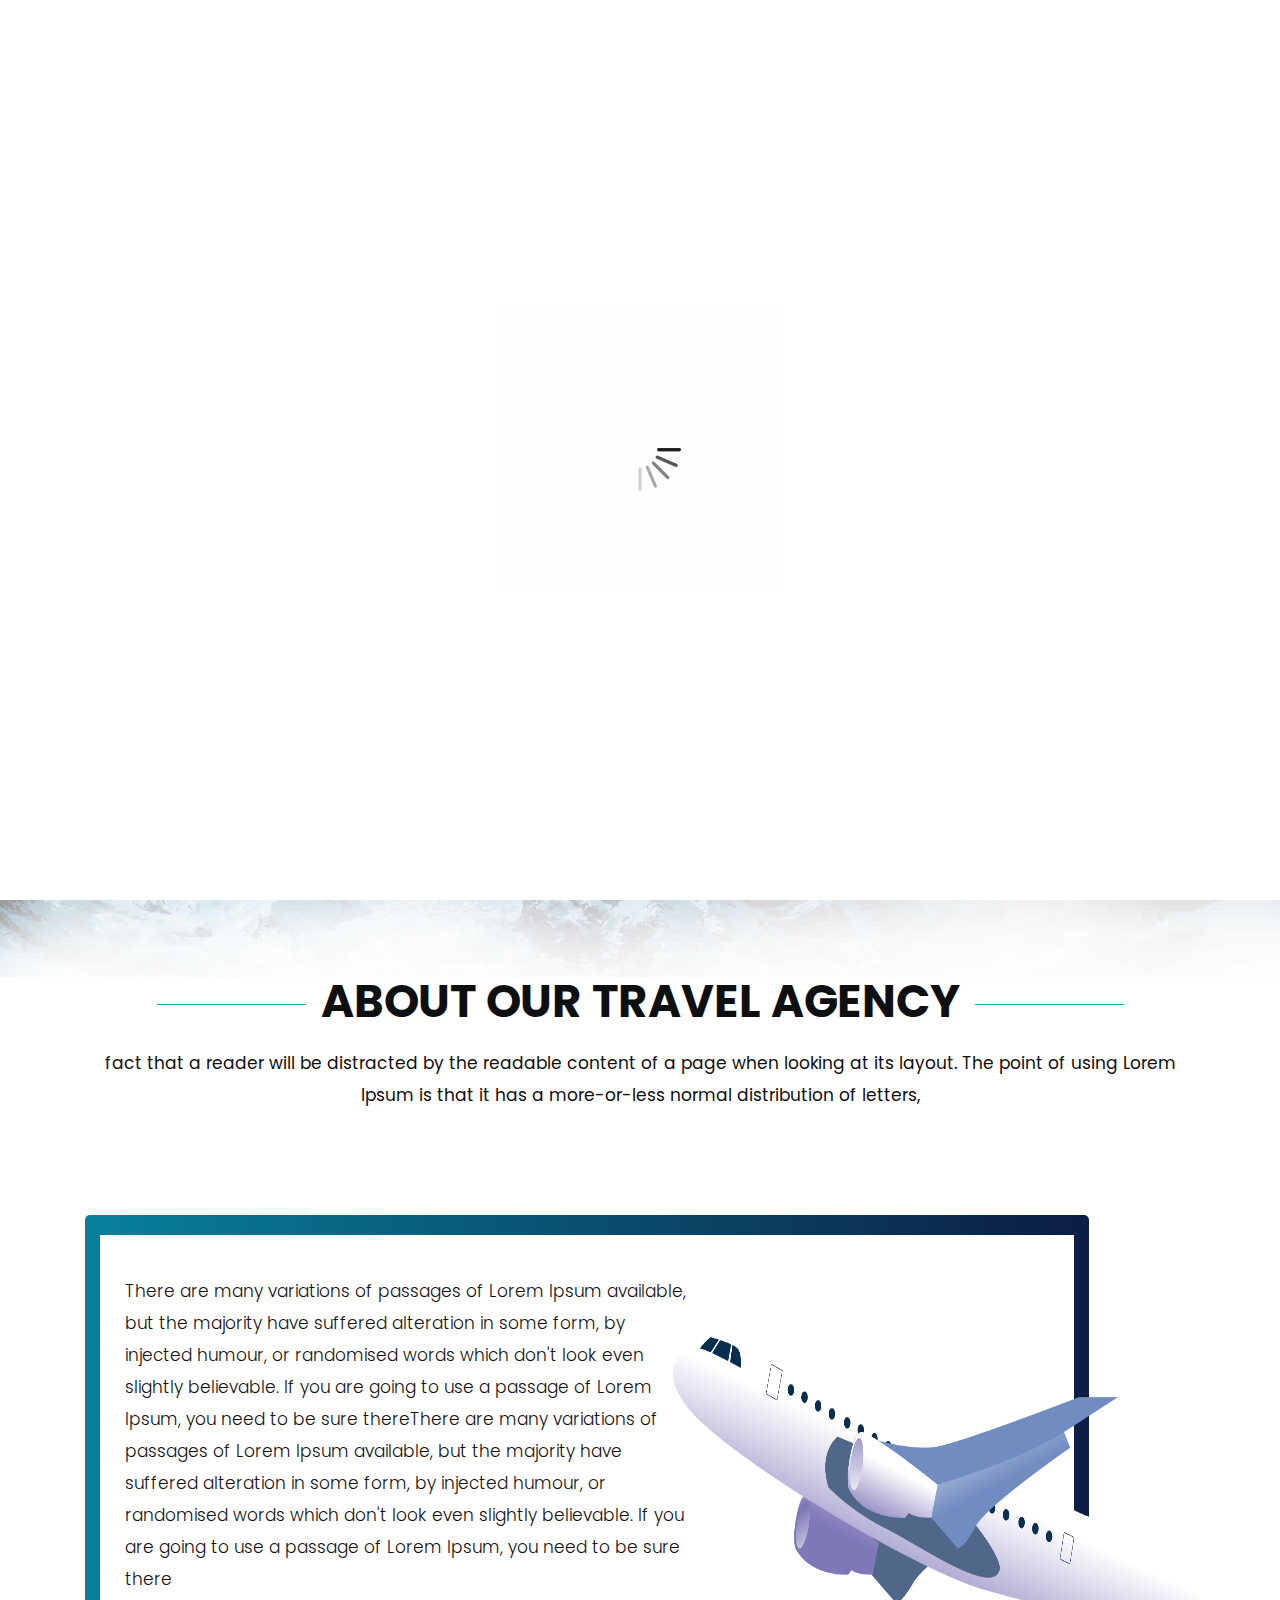
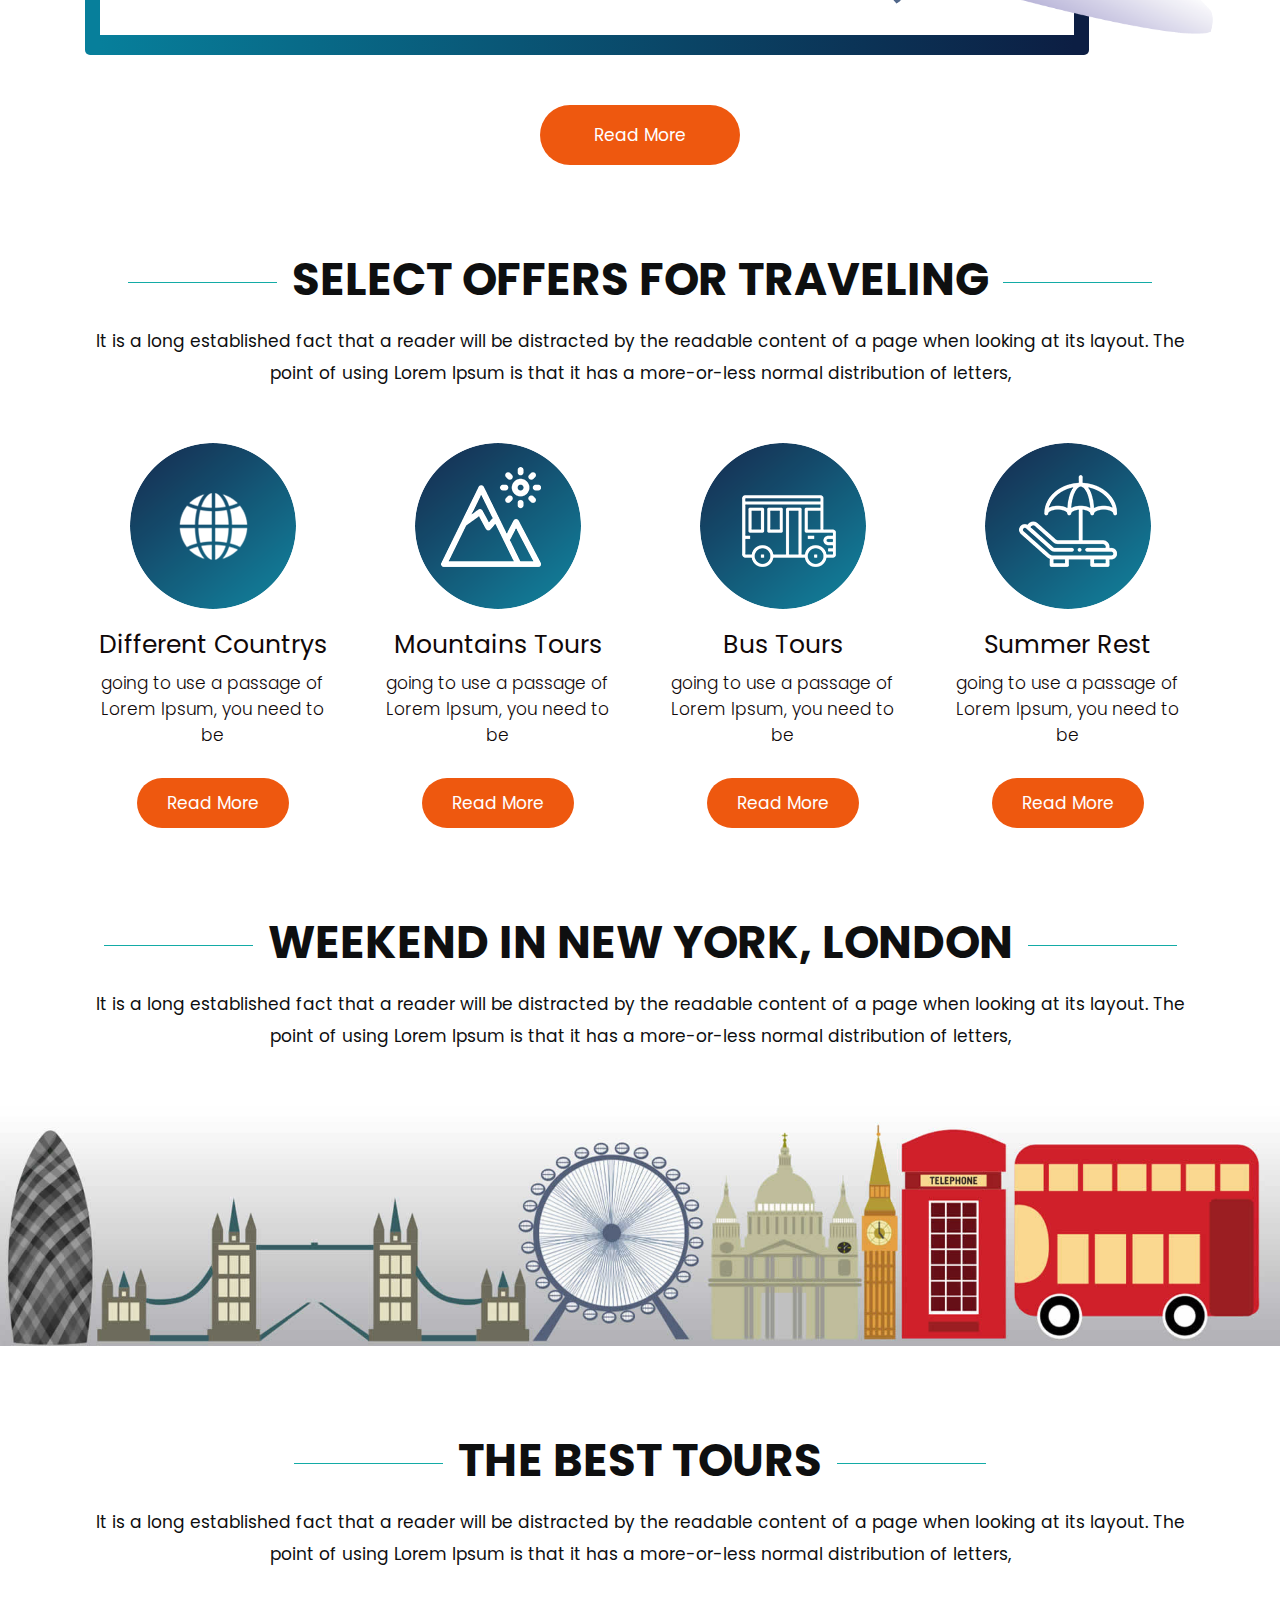
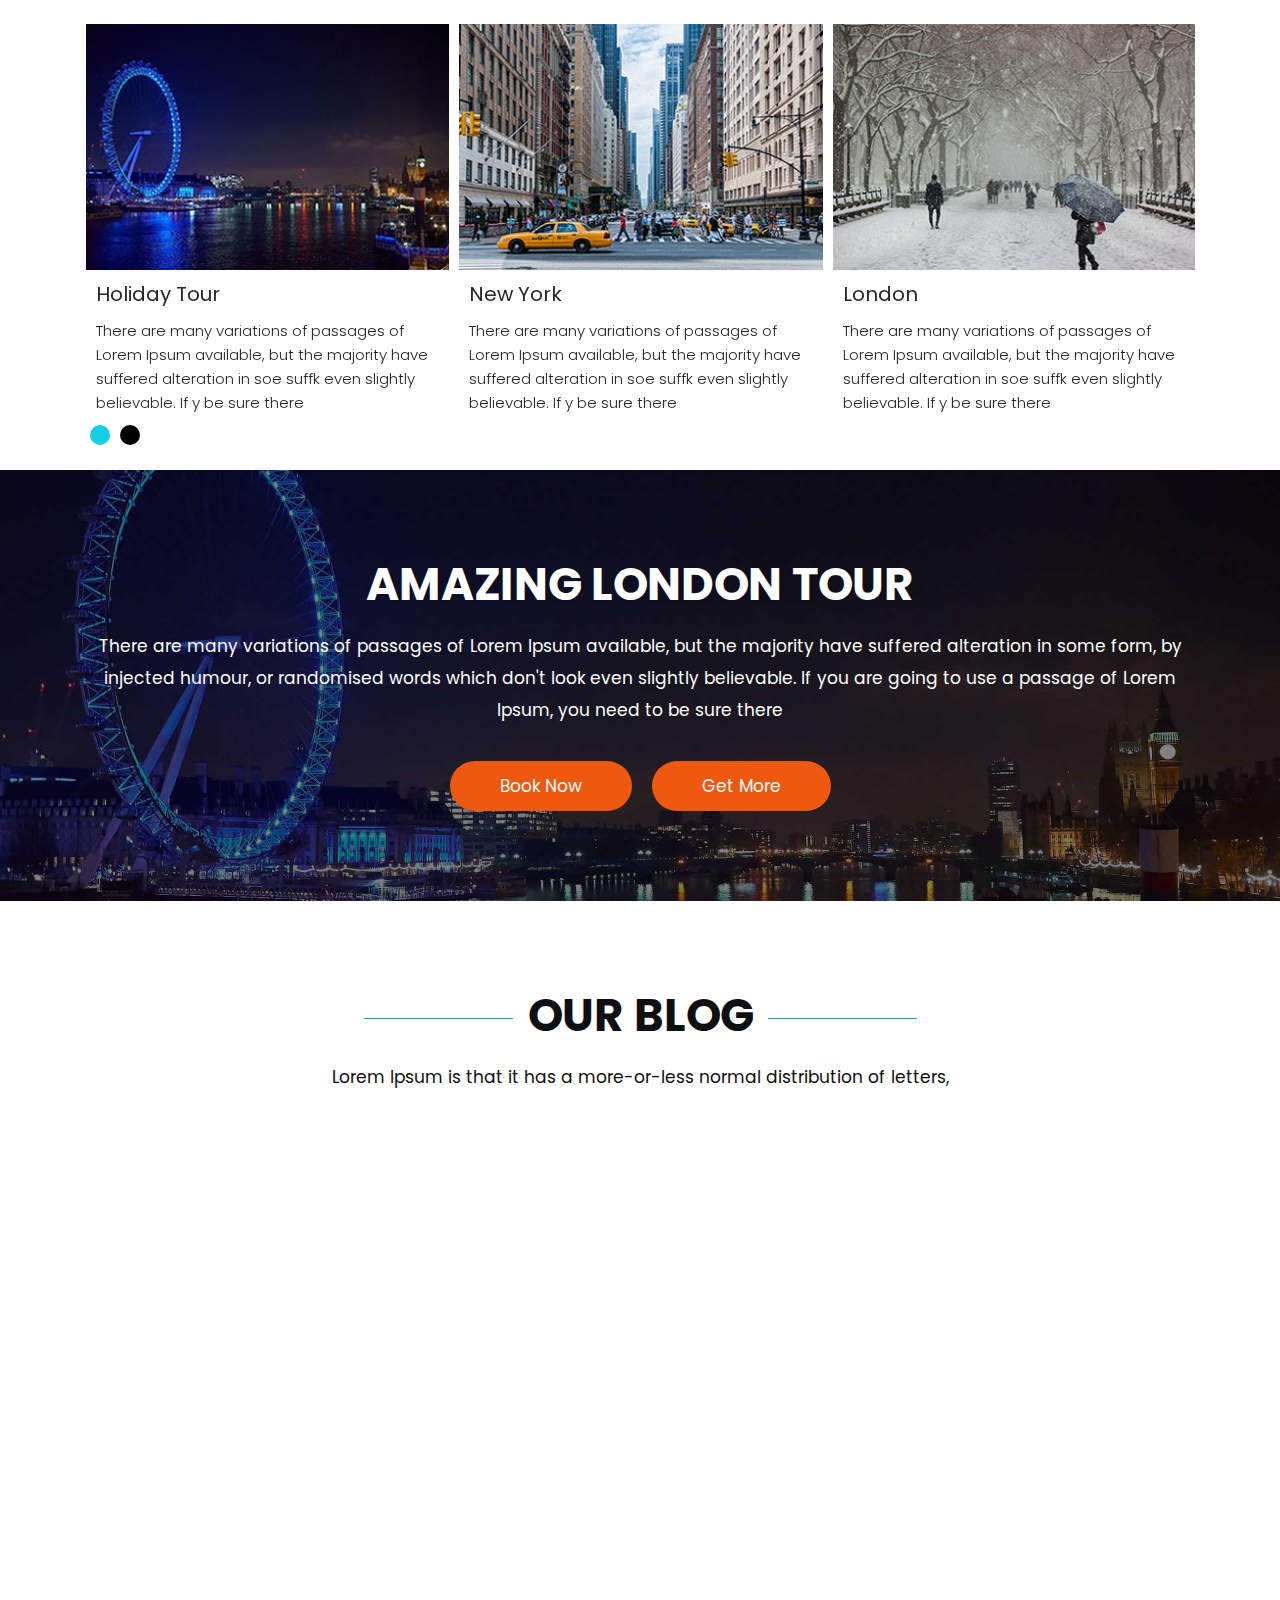
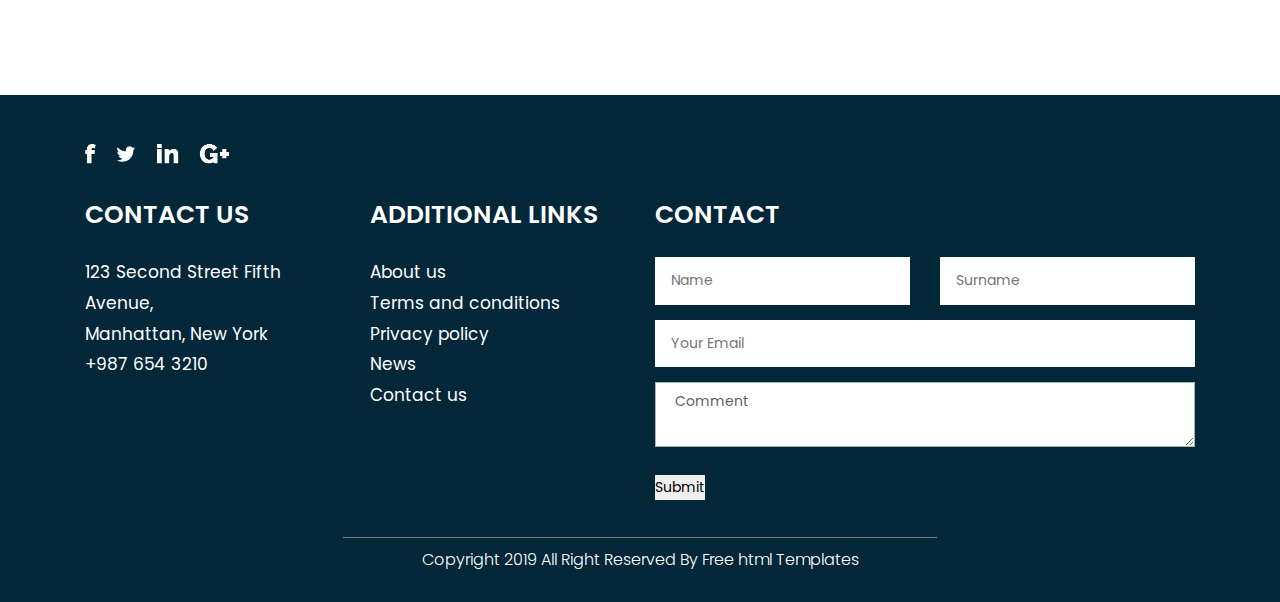
==== index.html @ e0eb2a1f "first commit" ====
<!DOCTYPE html>
<html lang="en">
   <head>
      <!-- basic -->
      <meta charset="utf-8">
      <meta http-equiv="X-UA-Compatible" content="IE=edge">
      <!-- mobile metas -->
      <meta name="viewport" content="width=device-width, initial-scale=1">
      <meta name="viewport" content="initial-scale=1, maximum-scale=1">
      <!-- site metas -->
      <title>Sapptripz travel</title>
      <meta name="keywords" content="">
      <meta name="description" content="">
      <meta name="author" content="">
      <!-- bootstrap css -->
      <link rel="stylesheet" href="css/bootstrap.min.css">
      <!-- style css -->
      <link rel="stylesheet" href="css/style.css">
      <!-- Responsive-->
      <link rel="stylesheet" href="css/responsive.css">
      <!-- fevicon -->
      <link rel="icon" href="images/fevicon.png" type="image/gif" />
      <!-- Scrollbar Custom CSS -->
      <link rel="stylesheet" href="css/jquery.mCustomScrollbar.min.css">
      <!-- Tweaks for older IEs-->
      <!-- owl stylesheets --> 
      <link rel="stylesheet" href="css/owl.carousel.min.css">
      <link rel="stylesheet" href="css/owl.theme.default.min.css">
      <!--[if lt IE 9]>
      <script src="https://oss.maxcdn.com/html5shiv/3.7.3/html5shiv.min.js"></script>
      <script src="https://oss.maxcdn.com/respond/1.4.2/respond.min.js"></script><![endif]-->
   </head>
   
   <!-- body -->
   <body class="main-layout">
      <!-- loader  -->
      <div class="loader_bg">
         <div class="loader"><img src="images/loading.gif" alt="#" /></div>
      </div>
      <!-- end loader -->
      <!-- header -->
      <header>
         <!-- header inner -->
         <div class="header">
            <div class="header_white_section">
               <div class="container-fluid">
                  <div class="row">
                     <div class="col-md-12">
                        <div class="header_information">
                           <ul>
                              <li><img src="images/1.png" alt="#"/> 145.street road new York</li>
                              <li><img src="images/2.png" alt="#"/> +71  5678954378</li>
                              <li><img src="images/3.png" alt="#"/> Demo@hmail.com</li>
                           </ul>
                        </div>
                     </div>
                  </div>
               </div>
            </div>
            <div class="container">
               <div class="row">
                  <div class="col-xl-3 col-lg-3 col-md-3 col-sm-3 col logo_section">
                     <div class="full">
                        <div class="center-desk">
                           <div class="logo"> <a href="index.html"><img src="images/Logo - PNG - Transparent BG - 1 - (Dark Base) (1).png" alt="#"></a> </div>
                        </div>
                     </div>
                  </div>
                  <div class="col-xl-9 col-lg-9 col-md-9 col-sm-9">
                     <div class="menu-area">
                        <div class="limit-box">
                           <nav class="main-menu">
                              <ul class="menu-area-main">
                                 <li class="active"> <a href="#">Home</a> </li>
                                 <li> <a href="#about">About</a> </li>
                                 <li><a href="#travel">Travel</a></li>
                                 <li><a href="#blog">Blog</a></li>
                                 <li><a href="#contact">Contact Us</a></li>
                              </ul>
                           </nav>
                        </div>
                     </div>
                  </div>
               </div>
            </div>
         </div>
         <!-- end header inner -->
      </header>
      <!-- end header -->
      <section >
         <div class="banner-main">
            <img src="images/banner.jpg" alt="#"/>
            <div class="container">
               <div class="text-bg">
                  <h1>America<br><strong class="white">Amazing Tour</strong></h1>
                  <div class="button_section"> <a class="main_bt" href="#">Read More</a>  </div>
                  <!-- <div class="container">
                     <form class="main-form">
                        <h3>Find Your Tour</h3>
                        <div class="row">
                           <div class="col-md-9">
                              <div class="row">
                                 <div class="col-xl-4 col-lg-4 col-md-4 col-sm-6 col-12">
                                    <label >Keywords</label>
                                    <input class="form-control" placeholder="" type="text" name="">
                                 </div>
                                 <div class="col-xl-4 col-lg-4 col-md-4 col-sm-6 col-12">
                                    <label >Category</label>
                                    <select class="form-control" name="Any">
                                       <option>Any</option>
                                       <option>Option 1</option>
                                       <option>Option 2</option>
                                       <option>Option 3</option>
                                    </select>
                                 </div>
                                 <div class="col-xl-4 col-lg-4 col-md-4 col-sm-6 col-12">
                                    <label >Min Price</label>
                                    <input class="form-control" placeholder="00.0" type="text" name="00.0">
                                 </div>
                                 <div class="col-xl-4 col-lg-4 col-md-4 col-sm-6 col-12">
                                    <label >Duration</label>
                                    <input class="form-control" placeholder="Any" type="text" name="Any">
                                 </div>
                                 <div class="col-xl-4 col-lg-4 col-md-4 col-sm-6 col-12">
                                    <label >Date</label>
                                    <input class="form-control" placeholder="Any" type="date" name="Any">
                                 </div>
                                 <div class="col-xl-4 col-lg-4 col-md-4 col-sm-6 col-12">
                                    <label >Max Price</label>
                                    <input class="form-control" placeholder="00.0" type="text" name="00.0">
                                 </div>
                              </div>
                           </div>
                           <div class="col-xl-3 col-lg-3 col-md-3 col-sm-12 col-12">
                              <a href="#">search</a>
                           </div>
                        </div>
                     </form>
                  </div> -->
               </div>
            </div>
         </div>
      </section>
      <!-- about -->
      <div id="about" class="about">
         <div class="container">
            <div class="row">
               <div class="col-md-12 ">
                  <div class="titlepage">
                     <h2>About  our travel agency</h2>
                     <span> fact that a reader will be distracted by the readable content of a page when looking at its layout. The point of using Lorem Ipsum is that it has a more-or-less normal distribution of letters,</span>
                  </div>
               </div>
            </div>
         </div>
         <div class="bg">
            <div class="container">
               <div class="row">
                  <div class="col-xl-12 col-lg-12 col-md-12 col-sm-12">
                     <div class="about-box">
                        <p> <span>There are many variations of passages of Lorem Ipsum available, but the majority have suffered alteration in some form, by injected humour, or randomised words which don't look even slightly believable. If you are going to use a passage of Lorem Ipsum, you need to be sure thereThere are many variations of passages of Lorem Ipsum available, but the majority have suffered alteration in some form, by injected humour, or randomised words which don't look even slightly believable. If you are going to use a passage of Lorem Ipsum, you need to be sure there</span></p>
                        <div class="palne-img-area">
                           <img style="width:700px;height:700px" src="images/—Pngtree—flying airplane vector png_7690263.png" alt="images">
                        </div>
                     </div>
                  </div>
               </div>
            </div>
            <a href="#">Read More</a>
         </div>
      </div>
      <!-- end about -->
      <!-- traveling -->
      <div id="travel" class="traveling">
         <div class="container">
            <div class="row">
               <div class="col-md-12 ">
                  <div class="titlepage">
                     <h2>Select Offers For Traveling</h2>
                     <span>It is a long established fact that a reader will be distracted by the readable content of a page when looking at its layout. The point of using Lorem Ipsum is that it has a more-or-less normal distribution of letters,</span> 
                  </div>
               </div>
            </div>
            <div class="row">
               <div class="col-xl-3 col-lg-3 col-md-6 col-sm-12">
                  <div class="traveling-box">
                     <i><img src="icon/travel-icon.png" alt="icon"/></i>
                     <h3>Different Countrys</h3>
                     <p> going to use a passage of Lorem Ipsum, you need to be </p>
                     <div class="read-more">
                        <a  href="#">Read More</a>
                     </div>
                  </div>
               </div>
               <div class="col-xl-3 col-lg-3 col-md-6 col-sm-12">
                  <div class="traveling-box">
                     <i><img src="icon/travel-icon2.png" alt="icon"/></i>
                     <h3>Mountains Tours</h3>
                     <p> going to use a passage of Lorem Ipsum, you need to be </p>
                     <div class="read-more">
                        <a  href="#">Read More</a>
                     </div>
                  </div>
               </div>
               <div class="col-xl-3 col-lg-3 col-md-6 col-sm-12">
                  <div class="traveling-box">
                     <i><img src="icon/travel-icon3.png" alt="icon"/></i>
                     <h3>Bus Tours</h3>
                     <p> going to use a passage of Lorem Ipsum, you need to be </p>
                     <div class="read-more">
                        <a  href="#">Read More</a>
                     </div>
                  </div>
               </div>
               <div class="col-xl-3 col-lg-3 col-md-6 col-sm-12">
                  <div class="traveling-box">
                     <i><img src="icon/travel-icon4.png" alt="icon"/></i>
                     <h3>Summer Rest</h3>
                     <p> going to use a passage of Lorem Ipsum, you need to be </p>
                     <div class="read-more">
                        <a  href="#">Read More</a>
                     </div>
                  </div>
               </div>
            </div>
         </div>
      </div>
      <!-- end traveling -->
      <!--London -->
      <div class="London">
         <div class="container">
            <div class="row">
               <div class="col-md-12">
                  <div class="titlepage">
                     <h2>Weekend in New York, London</h2>
                     <span>It is a long established fact that a reader will be distracted by the readable content of a page when looking at its layout. The point of using Lorem Ipsum is that it has a more-or-less normal distribution of letters,</span> 
                  </div>
               </div>
            </div>
         </div>
         <div class="container-fluid">
            <div class="London-img">
               <figure><img src="images/London.jpg" alt="img"/></figure>
            </div>
         </div>
      </div>
      <!-- end London -->
      <!--Tours -->
      <div class="Tours">
         <div class="container">
            <div class="row">
               <div class="col-md-12">
                  <div class="titlepage">
                     <h2>The Best Tours</h2>
                     <span>It is a long established fact that a reader will be distracted by the readable content of a page when looking at its layout. The point of using Lorem Ipsum is that it has a more-or-less normal distribution of letters,</span> 
                  </div>
               </div>
            </div>
            <section id="demos">
               <div class="row">
                  <div class="col-md-12">
                     <div class="owl-carousel owl-theme">
                        <div class="item">
                           <img class="img-responsive" src="images/1.jpg" alt="#" />
                           <h3>Holiday Tour</h3>
                           <p>There are many variations of passages of Lorem Ipsum available, but the majority have suffered alteration in soe suffk even slightly believable. If y be sure there</p>
                        </div>
                        <div class="item">
                           <img class="img-responsive" src="images/2.jpg" alt="#" />
                           <h3>New York</h3>
                           <p>There are many variations of passages of Lorem Ipsum available, but the majority have suffered alteration in soe suffk even slightly believable. If y be sure there</p>
                        </div>
                        <div class="item">
                           <img class="img-responsive" src="images/3.jpg" alt="#" />
                           <h3>London</h3>
                           <p>There are many variations of passages of Lorem Ipsum available, but the majority have suffered alteration in soe suffk even slightly believable. If y be sure there</p>
                        </div>
                        <div class="item">
                           <img class="img-responsive" src="images/2.jpg" alt="#" />
                           <h3>Holiday Tour</h3>
                           <p>There are many variations of passages of Lorem Ipsum available, but the majority have suffered alteration in soe suffk even slightly believable. If y be sure there</p>
                        </div>
                     </div>
                  </div>
               </div>
            </section>
         </div>
      </div>
      <!-- end Tours -->
      <!-- Amazing -->
      <div class="amazing">
         <div class="container">
            <div class="row">
               <div class="col-md-12">
                  <div class="amazing-box">
                     <h2>Amazing London Tour</h2>
                     <span>There are many variations of passages of Lorem Ipsum available, but the majority have suffered alteration in some form, by injected humour, or randomised words which don't look even slightly believable. If you are going to use a passage of Lorem Ipsum, you need to be sure there</span>
                     <a href="#">Book Now</a><a href="#">Get More</a>
                  </div>
               </div>
            </div>
         </div>
      </div>
      <!-- end Amazing -->
      <!-- our blog -->
      <div id="blog" class="blog">
         <div class="container">
            <div class="row">
               <div class="col-md-12">
                  <div class="titlepage">
                     <h2>Our Blog</h2>
                     <span>Lorem Ipsum is that it has a more-or-less normal distribution of letters,</span> 
                  </div>
               </div>
            </div>
            <div id="map">
               <!-- <iframe src="https://goo.gl/maps/M5p59DabkXUEXpHF9" width="100%" height="360px" frameborder="0" style="border:0" allowfullscreen=""></iframe> -->
               
               <iframe src="https://www.google.com/maps/embed?pb=!1m18!1m12!1m3!1d15555.767656852684!2d77.64333387496397!3d12.911454854324576!2m3!1f0!2f0!3f0!3m2!1i1024!2i768!4f13.1!3m3!1m2!1s0x3bae159d79ee505b%3A0xee134e3ea6ce3a36!2sSpacelance%20HSR%20Layout%20-%20Virtual%20Office%20and%20Desk%20Spaces!5e0!3m2!1sen!2sin!4v1680856317729!5m2!1sen!2sin" width="500" height="450" style="border:5px;" allowfullscreen="" loading="lazy" referrerpolicy="no-referrer-when-downgrade"></iframe>
             
               <iframe src="https://www.google.com/maps/embed?pb=!1m18!1m12!1m3!1d2368.5834312551156!2d-2.4457570842603373!3d53.58305078002928!2m3!1f0!2f0!3f0!3m2!1i1024!2i768!4f13.1!3m3!1m2!1s0x487ba707c0d92615%3A0xb94715c201832611!2s1%20Park%20St%2C%20Bolton%20BL1%204BD%2C%20UK!5e0!3m2!1sen!2sin!4v1680857402997!5m2!1sen!2sin" width="500" height="450" style="border: 5px;" allowfullscreen="" loading="lazy" referrerpolicy="no-referrer-when-downgrade"></iframe></div>
            
         </div>
      </div>
      <!-- end our blog -->
      <!-- footer -->
      <footer>
         <div id="contact" class="footer">
            <div class="container">
               <div class="row pdn-top-30">
                  <div class="col-xl-12 col-lg-12 col-md-12 col-sm-12">
                     <ul class="location_icon">
                        <li> <a href="#"><img src="icon/facebook.png"></a></li>
                        <li> <a href="#"><img src="icon/Twitter.png"></a></li>
                        <li> <a href="#"><img src="icon/linkedin.png"></a></li>
                        <li> <a href="#"><img src="icon/instagram.png"></a></li>
                     </ul>
                  </div>
                  <div class="col-xl-3 col-lg-3 col-md-6 col-sm-12">
                     <div class="Follow">
                        <h3>CONTACT US</h3>
                        <span>123 Second Street Fifth <br>Avenue,<br>
                        Manhattan, New York<br>
                        +987 654 3210</span>
                     </div>
                  </div>
                  <div class="col-xl-3 col-lg-3 col-md-6 col-sm-12">
                     <div class="Follow">
                        <h3>ADDITIONAL LINKS</h3>
                        <ul class="link">
                           <li> <a href="#">About us</a></li>
                           <li> <a href="#">Terms and conditions</a></li>
                           <li> <a href="#"> Privacy policy</a></li>
                           <li> <a href="#">News</a></li>
                           <li> <a href="#"> Contact us</a></li>
                        </ul>
                     </div>
                  </div>
                  <div class="col-xl-6 col-lg-6 col-md-6 col-sm-12">
                     <form id="contact"  action="https://formspree.io/f/mdovpnyz" method="POST">
                     <div class="Follow">
                        <h3> Contact</h3>
                        <div class="row">
                           <div class="col-xl-6 col-lg-6 col-md-6 col-sm-6">
                              <input class="Newsletter" type="name" name="name" id="name" placeholder="Name" autocomplete="on" required>
                           </div>
                           <div class="col-xl-6 col-lg-6 col-md-6 col-sm-6">
                              <input class="Newsletter" type="surname" name="surname" id="surname" placeholder="Surname" autocomplete="on" required>
                           </div>
                           <div class="col-xl-12 col-lg-12 col-md-12 col-sm-12">
                              <input class="Newsletter" type="text" name="email" id="email" pattern="[^ @]*@[^ @]*" placeholder="Your Email" required="">
                           </div>
                           <div class="col-xl-12 col-lg-12 col-md-12 col-sm-12">
                              <textarea class="textarea" type="text" name="Message" id="Message" placeholder="Message" required="">Comment</textarea>
                           </div>
                        </div>
                        <button type="submit" id="form-submit" class="main-button" >Submit</button>
                     </form>
                     </div>
                  </div>
               </div>
               <div class="copyright">
                  <div class="container">
                     <p>Copyright 2019 All Right Reserved By <a href="https://html.design/">Free html Templates</a></p>
                  </div>
               </div>
            </div>
         </div>
      </footer>
      <!-- end footer -->
      <!-- Javascript files-->
      <script src="js/jquery.min.js"></script>
      <script src="js/popper.min.js"></script>
      <script src="js/bootstrap.bundle.min.js"></script>
      <script src="js/jquery-3.0.0.min.js"></script>
      <script src="js/plugin.js"></script>
      <!-- sidebar -->
      <script src="js/jquery.mCustomScrollbar.concat.min.js"></script>
      <script src="js/custom.js"></script>
      <!-- javascript --> 
      <script src="js/owl.carousel.js"></script>
      <script>
         $(document).ready(function() {
           var owl = $('.owl-carousel');
           owl.owlCarousel({
             margin: 10,
             nav: true,
             loop: true,
             responsive: {
               0: {
                 items: 1
               },
               600: {
                 items: 2
               },
               1000: {
                 items: 3
               }
             }
           })
         })
      </script>
     
   </body>
</html>
---- css/style.css ----
/*--------------------------------------------------------------------- File Name: style.css ---------------------------------------------------------------------*/


/*--------------------------------------------------------------------- import Fonts ---------------------------------------------------------------------*/

@import url('https://fonts.googleapis.com/css?family=Rajdhani:300,400,500,600,700');
@import url('https://fonts.googleapis.com/css?family=Poppins:100,100i,200,200i,300,300i,400,400i,500,500i,600,600i,700,700i,800,800i,900,900i');

/*****---------------------------------------- 1) font-family: 'Rajdhani', sans-serif;
 2) font-family: 'Poppins', sans-serif;
 ----------------------------------------*****/

/*--------------------------------------------------------------------- import Files ---------------------------------------------------------------------*/

@import url(animate.min.css);
@import url(normalize.css);
@import url(font-awesome.min.css);
@import url(meanmenu.css);
@import url(owl.carousel.min.css);
@import url(slick.css);
@import url(jquery.fancybox.min.css);
@import url(jquery-ui.css);
@import url(nice-select.css);

/*--------------------------------------------------------------------- skeleton ---------------------------------------------------------------------*/

* {
     box-sizing: border-box !important;
}

html {
  scroll-behavior: smooth;
}

body {
     color: #666666;
     font-size: 14px;
     font-family: poppins;
     line-height: 1.80857;
     font-weight: normal;
     overflow-x: hidden;
}

a {
     color: #1f1f1f;
     text-decoration: none !important;
     outline: none !important;
     -webkit-transition: all .3s ease-in-out;
     -moz-transition: all .3s ease-in-out;
     -ms-transition: all .3s ease-in-out;
     -o-transition: all .3s ease-in-out;
     transition: all .3s ease-in-out;
}

h1,
h2,
h3,
h4,
h5,
h6 {
     letter-spacing: 0;
     font-weight: normal;
     position: relative;
     padding: 0 0 10px 0;
     font-weight: normal;
     line-height: normal;
     color: #111111;
     margin: 0
}

h1 {
     font-size: 24px
}

h2 {
     font-size: 22px
}

h3 {
     font-size: 18px
}

h4 {
     font-size: 16px
}

h5 {
     font-size: 14px
}

h6 {
     font-size: 13px
}

*,
*::after,
*::before {
     -webkit-box-sizing: border-box;
     -moz-box-sizing: border-box;
     box-sizing: border-box;
}

h1 a,
h2 a,
h3 a,
h4 a,
h5 a,
h6 a {
     color: #212121;
     text-decoration: none!important;
     opacity: 1
}

button:focus {
     outline: none;
}

ul,
li,
ol {
     margin: 0px;
     padding: 0px;
     list-style: none;
}

p {
     margin: 0px;
     font-weight: 300;
     font-size: 15px;
     line-height: 24px;
}

a {
     color: #222222;
     text-decoration: none;
     outline: none !important;
}

a,
.btn {
     text-decoration: none !important;
     outline: none !important;
     -webkit-transition: all .3s ease-in-out;
     -moz-transition: all .3s ease-in-out;
     -ms-transition: all .3s ease-in-out;
     -o-transition: all .3s ease-in-out;
     transition: all .3s ease-in-out;
}

img {
     max-width: 100%;
     height: auto;
}

 :focus {
     outline: 0;
}

.btn-custom {
     margin-top: 20px;
     background-color: transparent !important;
     border: 2px solid #ddd;
     padding: 12px 40px;
     font-size: 16px;
}

.lead {
     font-size: 18px;
     line-height: 30px;
     color: #767676;
     margin: 0;
     padding: 0;
}

.form-control:focus {
     border-color: #ffffff !important;
     box-shadow: 0 0 0 .2rem rgba(255, 255, 255, .25);
}

.navbar-form input {
     border: none !important;
}

.badge {
     font-weight: 500;
}

blockquote {
     margin: 20px 0 20px;
     padding: 30px;
}

button {
     border: 0;
     margin: 0;
     padding: 0;
     cursor: pointer;
}

.full {
     float: left;
     width: 100%;
}

.layout_padding {
     padding-top: 90px;
     padding-bottom: 90px;
}

.layout_padding_2 {
     padding-top: 75px;
     padding-bottom: 75px;
}

.light_silver {
     background: #f9f9f9;
}

.theme_bg {
     background: #38c8a8;
}

.margin_top_30 {
     margin-top: 30px !important;
}

.full {
     width: 100%;
     float: left;
     margin: 0;
     padding: 0;
}


/**-- heading section --**/

.main_heading {
     text-align: center;
     display: flex;
     justify-content: center;
     position: relative;
     margin-bottom: 50px;
}

.main_heading h2 {
     padding: 0;
     font-size: 48px;
     line-height: 60px;
     font-weight: 400;
     position: relative;
     letter-spacing: -0.5px;
     color: #114c7d;
     border-left: solid #38c8a8 10px;
     padding-left: 15px;
}

.main_heading h2 strong {
     background: #38c8a8;
     color: #fff;
     font-weight: 600;
     padding: 0 15px;
     line-height: 68px;
}

.white_heading_main h2 {
     color: #fff;
}

.small_main_heading {
     margin-top: 25px;
     float: left;
     width: 100%;
     border-bottom: solid rgba(0, 0, 0, 0.07) 1px;
     margin-bottom: 25px;
}

.small_main_heading h2 {
     padding: 2px 0 20px 0;
     color: #114c7d;
     font-weight: 400;
     font-size: 28px;
     background-image: url('../images/fevicon.png');
     background-repeat: no-repeat;
     padding-left: 55px;
     letter-spacing: -0.5px;
}

.small_main_heading h2 strong {
     color: #38c8a8;
     font-weight: 600;
}

.main_bt {
     background: #ee580f;
     color: #fff;
     padding: 15px 60px 15px 60px;
     float: left;
     font-size: 15px;
     font-weight: 400;
     border: solid #ee580f 2px;
     border-radius: 30px;
     margin: 15px 0px 60px 0px;
}

a.readmore_bt {
     color: #fff;
     font-weight: 300;
     text-decoration: underline !important;
}

.main_bt:hover,
.main_bt:focus {
     background: #000;
     border: solid #000 2px;
     color: #fff;
}


/**-- list icon --**/

.ul_list_info_icon ul {
     list-style: none;
}

.ul_list_info_icon ul li {
     display: inline;
     float: left;
     width: 100%;
}

.ul_list_info_icon ul li img {
     width: 75px;
}


/*---------------------------- preloader area ----------------------------*/

.loader_bg {
     position: fixed;
     z-index: 9999999;
     background: #fff;
     width: 100%;
     height: 100%;
}

.loader {
     height: 100%;
     width: 100%;
     position: absolute;
     left: 0;
     top: 0;
     display: flex;
     justify-content: center;
     align-items: center;
}

.loader img {
     width: 280px;
}


/*---------------------------- scroll to top area ----------------------------*/

.scrollup {
     float: right;
     position: absolute;
     color: #fff;
     right: 20px;
     padding: 0px 5px;
     text-transform: uppercase;
     font-weight: 600;
     background: #38c8a8;
     position: fixed;
     bottom: 20px;
     z-index: 99;
     text-align: center;
     color: #fff;
     cursor: pointer;
     border-radius: 0px;
     opacity: 0;
     backface-visibility: hidden;
     -webkit-backface-visibility: hidden;
     transform: scale(1);
     -moz-transform: scale(1);
     -o-transform: scale(1);
     -webkit-transform: scale(1);
     transition: .2s all ease;
     -moz-transition: .2s all ease;
     -o-transition: .2s all ease;
     -webkit-transition: .2s all ease;
     width: 50px;
     height: 50px;
     border-radius: 100%;
     line-height: 48px;
     font-size: 16px;
}

.scrollup.b-show_scrollBut {
     opacity: 1;
     visibility: visible;
}

.top_awro {
     background: #ee4a79 none repeat scroll 0 0;
     cursor: pointer;
     padding: 6px 8px;
     position: fixed;
     bottom: 59px;
     right: 20px;
     display: none;
     height: 45px;
     width: 45px;
     border-radius: 50%;
     text-align: center;
     line-height: 30px;
     transition: all 0.5s ease;
}

.sale_pro {
     background: #f25252 !important;
}

.margin_top_50 {
     margin-top: 50px;
}

.margin_bottom_30_all {
     margin-bottom: 30px;
}

.text_align_center {
     text-align: center;
}


/*--------------------------------------------------------------------- header area ---------------------------------------------------------------------*/

.header {
     background: url(../images/header-bg.jpg);
     background-color: rgba(0, 0, 0, 0);
     background-repeat: repeat;
     background-size: auto;
     background-color: #00000052;
     box-shadow: #060606 0px 0px 3px 0px;
     z-index: 999;
     width: 100%;
     left: 0;
     top: 0;
     background-color: #00000052;
     padding: 0;
     padding-top: 0px;
     background-size: 100% 100%;
     background-repeat: no-repeat;
     min-height: 110px;
     padding-top: 50px;
}

.logo {
     float: left;
     position: relative;
     top: -22px;
}

nav.main-menu {
     float: right;
     margin-left: 0;
}

ul.top_icon {
     float: right;
     padding-top: 17px;
}

ul.top_icon li {
     float: left;
     color: #fff;
     display: flex;
     flex-wrap: wrap;
     align-items: center;
     padding-right: 20px;
}

ul.top_icon li:last-child {
     padding-right: 0px;
}

ul.top_icon li a {
     color: #fff;
}

.menu-area-main li:hover a,
.menu-area-main li:focus a {
     color: #000;
}

.menu-area-main li.active a {
     color: #000;
}

.right_cart_section {
     float: right;
     width: auto;
}

.right_cart_section ul {
     float: left;
     min-height: auto;
     margin: 0;
     padding: 12px 0 0;
}

.right_cart_section .cart_icons {
     padding: 18px 0 0;
}

.main-menu ul>li nth:child(5) a {
     padding-right: 0px;
}

.right_cart_section ul li {
     float: left;
     font-size: 17px;
     font-weight: 400;
     color: #fff;
     margin-right: 30px;
}

.right_cart_section ul.cart_update li {
     font-size: 13px;
     color: #ccc;
     line-height: normal;
     margin: 0;
     font-weight: 300;
}

.right_cart_section ul.cart_update li span {
     font-size: 18px;
     font-weight: 300;
     color: #fff;
     line-height: 21px;
}

.right_cart_section ul li i {
     margin-right: 10px;
     margin-top: 5px;
     float: left;
     color: #fff;
     font-size: 21px;
}

.right_cart_section ul li a {
     color: #fff;
}


/*-- end header middle --*/

.top-bar-info {
     background: #111111;
     padding: 5px 0px;
}

.top-menu-left {
     float: left;
}

.top-menu-left li {
     position: relative;
     display: inline-block;
     margin-right: 11px;
     padding-right: 12px;
}

.top-menu-left li::before {
     content: '';
     position: absolute;
     right: 0;
     top: 9px;
     height: 10px;
     border-right: 1px dotted #999;
}

.top-menu-left li:last-child::before {
     display: none;
}

.top-menu-left li:last-child {
     padding: 0px;
     margin: 0px;
}

.top-menu-left li a {
     color: #ffffff;
     font-size: 12px;
     text-transform: uppercase;
     text-decoration: none;
}

.top-menu-left li a:hover {
     color: #38c8a8;
}

.right-dropdown-language {
     float: right;
     margin-left: 12px;
}

.dropdown-bar .dropdown-link {
     position: absolute;
     z-index: 1009;
     top: 40px;
     left: 0;
     right: auto;
     min-width: 50px;
     padding: 15px;
     background: #ffffff;
     list-style: none;
     border: 2px solid #38c8a8;
     opacity: 0;
     visibility: hidden;
     -webkit-box-shadow: 0 0 10px rgba(0, 0, 0, 0.1);
     box-shadow: 0 0 10px rgba(0, 0, 0, 0.1);
     -webkit-transition: opacity 0.2s ease 0s, visibility 0.2s linear 0s;
     -o-transition: opacity 0.2s ease 0s, visibility 0.2s linear 0s;
     transition: opacity 0.2s ease 0s, visibility 0.2s linear 0s;
     text-align: left;
}

.dropdown-bar:hover .dropdown-link {
     opacity: 1;
     visibility: visible;
     top: 25px;
}

.dropdown-bar.right-dropdown-language>a::after {
     font-family: 'FontAwesome';
     content: "\f107";
     text-decoration: none;
     padding-left: 4px;
     color: #ffffff;
}

.right-dropdown-language>a {
     line-height: 10px;
     padding: 5px 5px;
     cursor: pointer;
}

.dropdown-bar .dropdown-link li a {
     color: #111111;
     display: block;
     font-size: 12px;
     line-height: 15px;
     padding: 5px 0;
}

.dropdown-bar .dropdown-link li a:hover {
     color: #38c8a8;
}

.dropdown-bar .dropdown-link li a img {
     margin-right: 7px;
}

.dropdown-bar .dropdown-link li.active {
     font-weight: bold;
}

.right-dropdown-language .dropdown-link {
     min-width: 100px;
     padding: 7px 10px;
     color: #111111;
}

.dropdown-bar {
     position: relative;
     padding: 0 5px;
     font-size: 13px;
}

.dropdown-bar .dropdown-link.right-sd {
     left: auto;
     right: 0;
}

.right-dropdown-currency {
     float: right;
     margin-left: 12px;
}

.dropdown-bar.right-dropdown-currency>a::after {
     font-family: 'FontAwesome';
     content: "\f107";
     text-decoration: none;
     padding-left: 4px;
     color: #ffffff;
}

.right-dropdown-currency>a {
     line-height: 10px;
     padding: 5px 5px;
     cursor: pointer;
     color: #ffffff;
}

.right-dropdown-currency .dropdown-link {
     min-width: 100px;
     padding: 7px 10px;
     color: #111111;
}

.right-dropdown-currency .dropdown-link {
     min-width: 55px;
     padding: 7px 10px;
}

.right-dropdown-currency .dropdown-link li a span.symbol {
     margin-right: 7px;
}

#login-modal .modal-content {
     border-radius: 0px;
}

#login-modal .modal-content .modal-header {
     background: #38c8a8;
     border-radius: 0;
}

#login-modal .modal-content .modal-body .form-group input {
     background: #ffffff;
     border: 1px solid #c8c8c8;
     border-radius: 0px;
}

#login-modal .modal-content .modal-body .form-group input:focus {
     border: 1px solid #c8c8c8 !important;
}

#login-modal .modal-content form {
     margin-bottom: 10px;
}

.modal-title {
     padding: 0px;
     color: #ffffff;
     font-size: 18px;
     text-transform: uppercase;
}

.btn-template-outlined {
     background: #111111;
     color: #ffffff;
     border: none;
     border-radius: 0px;
}

.btn-template-outlined i {
     padding-right: 10px;
}

.text-muted {
     padding: 10px 0px;
}

.slogan-line {
     float: right;
     color: #ffffff;
     font-size: 13px;
}

.middle-area {
     padding: 30px 0px;
}

.header-search {
     padding: 3px 0px;
}

.header-search form {
     position: relative;
     -webkit-box-shadow: 0px 1px 10px -1px rgba(0, 0, 0, 0.2);
     box-shadow: 0px 1px 10px -1px rgba(0, 0, 0, 0.2);
}

.header-search .btn-group.bootstrap-select {
     position: absolute;
     left: 0px;
     top: 0px;
}

.header-search input {
     width: 100%;
     min-height: 45px;
     border-radius: 0px;
     border: none;
     padding-left: 15px;
     border: 1px solid #e0e7ed;
}

.header-search form .search-btn {
     position: absolute;
     right: 0;
     top: 0;
     border: 0;
     color: #fff;
     font-size: 20px;
     padding: 4px 15px;
     border-radius: 0px;
     background-color: #38c8a8;
     cursor: pointer;
}

.header-search form .search-btn:hover {
     background: #111111;
}

.cart-box {
     float: right;
     margin-left: 10px;
     position: relative;
}

.cart-content-box {
     position: absolute;
     z-index: 1009;
     top: 40px;
     left: auto;
     right: 0;
     min-width: 250px;
     max-width: 250px;
     padding: 15px;
     background: #ffffff;
     list-style: none;
     border: 2px solid #38c8a8;
     opacity: 0;
     visibility: hidden;
     -webkit-box-shadow: 0 0 10px rgba(0, 0, 0, 0.1);
     box-shadow: 0 0 10px rgba(0, 0, 0, 0.1);
     text-align: left;
     -webkit-transform: scaleY(0);
     transform: scaleY(0);
     -webkit-transform-origin: 0 0 0;
     transform-origin: 0 0 0;
     -webkit-transition: all 0.3s ease 0s;
     transition: all 0.3s ease 0s;
     transition: all 0.3s ease 0s;
}

.cart-box:hover .cart-content-box {
     opacity: 1;
     visibility: visible;
     top: 100%;
     -webkit-transform: scaleY(1);
     transform: scaleY(1);
}

.inner-cart {
     background: #38c8a8;
     border-radius: 2px;
     padding: 0px;
     color: #ffffff;
     position: relative;
     width: 40px;
     height: 40px;
     text-align: center;
}

.cart-box .inner-cart:hover {
     color: #ffffff;
}

.line-cart {
     float: left;
     line-height: 40px;
     margin-right: 9px;
}

.cart-box a {
     display: inline-block;
}

.cart-box a:hover {
     color: #38c8a8;
}

.cart-box a span.icon {
     background: #38c8a8;
     width: 30px;
     height: 40px;
     display: inline-block;
     line-height: 40px;
     text-align: center;
     color: #ffffff;
     position: relative;
     border-radius: 2px;
}

.cart-box a .p-up {
     position: absolute;
     right: -8px;
     top: -8px;
     line-height: initial;
     background: #38c8a8;
     padding: 3px;
     border-radius: 50%;
     width: 17px;
     height: 17px;
     font-size: 12px;
     text-align: center;
     line-height: 10px;
}

.wish-box {
     float: right;
}

.wish-box a {
     display: inline-block;
}

.wish-box a:hover {
     color: #38c8a8;
}

.wish-box a span.icon {
     background: #38c8a8;
     width: 40px;
     height: 40px;
     display: inline-block;
     line-height: 40px;
     text-align: center;
     color: #ffffff;
     position: relative;
     border-radius: 2px;
}

.wish-box a span.icon:hover {
     background: #111111;
}

.cart-content-right {
     padding: 5px 0px;
}

.cart-content-box .items {
     text-align: center;
}

.product-media {
     width: 60px;
     float: left;
     position: relative;
}

.cart-content-box .items:hover .product-media::before {
     transform: scale(1);
     -webkit-transform: scale(1);
     -moz-transform: scale(1);
     -ms-transform: scale(1);
     -o-transform: scale(1);
}

.product-media::before {
     position: absolute;
     content: '';
     z-index: 2;
     top: 0;
     left: 0;
     width: 100%;
     height: 100%;
     background-color: #38c8a8;
     opacity: 0.4;
     transform: scale(0);
     -webkit-transform: scale(0);
     -moz-transform: scale(0);
     -ms-transform: scale(0);
     -o-transform: scale(0);
     transition: all 0.5s ease;
     -webkit-transition: all 0.5s ease;
     -moz-transition: all 0.5s ease;
     -o-transition: all 0.5s ease;
}

.cart-content-box .items .item .remove {
     position: absolute;
     right: 0px;
     top: 0px;
     background: #38c8a8;
     color: #ffffff;
     width: 20px;
     height: 20px;
     line-height: 18px;
     border-radius: 2px;
}

.cart-content-box .items .item {
     margin-bottom: 10px;
     padding-bottom: 10px;
     border-bottom: 1px solid #e0e7ed;
     position: relative;
}

.cart-content-box .items .item .product-info {
     padding-top: 10px;
     padding-left: 71px;
     text-align: left;
}

.cart-content-box .items .item .remove:hover {
     background: #111111;
}

.subtotal {
     text-align: left;
     text-transform: capitalize;
     color: #38c8a8;
     font-weight: 500;
     margin-bottom: 15px;
}

.subtotal span {
     font-weight: bold;
     color: #111111;
     padding-left: 15px;
     float: right;
}

.actions .btn-process {
     padding: 5px 16px;
     color: #ffffff;
     font-family: 'Roboto', sans-serif;
     font-size: 14px;
     border-radius: 2px;
     overflow: hidden;
}

.actions .btn-process:hover {
     color: #ffffff;
}

.line-cart {
     position: relative;
}

.wish-box a span.icon span {
     position: absolute;
     right: -8px;
     top: -8px;
     line-height: initial;
     background: #38c8a8;
     padding: 3px;
     border-radius: 50%;
     width: 17px;
     height: 17px;
     font-size: 12px;
}

.main-menu {
     text-align: center;
}

.main-menu ul {
     margin: 0;
     list-style-type: none;
     margin-bottom: 10px;
}

.main-menu ul>li {
     display: inline-block;
     position: relative;
}

.main-menu ul>li a {
     line-height: 20px;
     font-size: 16px;
     display: block;
     font-weight: 500;
     color: #fff;
     padding: 15px 26px;
     padding-top: 24px;
}


}
.main-menu ul li:last-child a {
     padding-right: 0;
}
.sub-down li {
     background: #ffffff;
}
.main-menu ul>li .sub-down li a {
     color: #114c7d;
     font-size: 15px;
     text-transform: capitalize;
     font-weight: 300;
     padding: 12px 5px;
     position: relative;
     border-bottom: solid #eee 1px;
}
.main-menu ul>li .sub-down li a::before {}
.main-menu ul>li .sub-down li a:hover {
     color: #111111;
}
.main-menu ul>li .sub-down li a:hover::before {}
.main-menu ul li:first-child {
     margin-left: 0;
}
.main-menu ul>li>ul {
     opacity: 0;
     position: absolute;
     text-align: left;
     top: 100%;
     -webkit-transform: scaleY(0);
     transform: scaleY(0);
     -webkit-transform-origin: 0 0 0;
     transform-origin: 0 0 0;
     -webkit-transition: all 0.3s ease 0s;
     transition: all 0.3s ease 0s;
     visibility: hidden;
     width: 240px;
     z-index: 999;
     background: #fff;
     -webkit-box-shadow: 0 6px 12px rgba(0, 0, 0, .175);
     box-shadow: 0 6px 12px rgba(0, 0, 0, .175);
}
.main-menu>ul>li:hover>ul {
     -webkit-transform: scaleY(1);
     transform: scaleY(1);
     visibility: visible;
     opacity: 1;
}
.main-menu ul>li>ul>li {
     margin: 0px;
     position: relative;
     display: block;
}
.main-menu ul>li>ul>li:hover>ul {
     -webkit-transform: scaleY(1);
     transform: scaleY(1);
     visibility: visible;
     opacity: 1;
     left: 100%;
     top: 10px;
}
.main-menu ul>li>ul>li>a {
     background: none !important;
}
.mean-container .mean-nav {
     margin-top: 0px;
     position: absolute;
     top: 100%;
}
.main-menu ul>li {
     position: inherit;
     display: inline-block;
     vertical-align: middle;
}
.main-menu ul>li:nth-child (6) {
     padding-right: 0px;
}
.nav>li {
     position: inherit;
     display: inline-block;
     vertical-align: middle;
}
.megamenu .sub-down {
     max-width: 1140px;
     width: 100%;
     left: 0;
     margin: 0 auto;
     right: 0;
     padding: 15px 0px;
}
.sub-full {}
.simple-down {
     padding: 15px;
}
.megamenu-categories {
     padding: 10px 0px;
}
.sub-full.megamenu-categories li {
     display: block;
}
.megamenu .sub-full.megamenu-categories ol li a {
     padding: 5px 0px;
     font-size: 15px !important;
     font-weight: 500;
}
.sub-full.megamenu-categories ol li .category-title {
     padding: 15px 0px;
     font-size: 16px;
     font-weight: 600;
     text-transform: uppercase;
}
.sub-full.megamenu-categories ol li .category-box a {
     padding: 5px 0px;
}
.menu-add {
     padding: 30px 15px;
}
.menu-add img {
     width: 100%;
}
.main-w img {
     width: 100%;
}
.women-box {
     position: relative;
}
.women-box::before {
     content: "";
     position: absolute;
     background: rgba(0, 0, 0, 0.3);
     width: 100%;
     height: 100%;
}
.banner-up-text {
     position: absolute;
     bottom: 10px;
     left: 0px;
     right: 0px;
     text-align: center;
}
.text-a {
     color: #fff;
     text-transform: uppercase;
     font-size: 40px;
     line-height: 40px;
     font-weight: 700;
}
.text-b {
     color: #fff;
     font-size: 28px;
     text-transform: uppercase;
     line-height: 30px;
     padding: 20px 0px;
}
.text-c {
     color: #ffffff;
     font-size: 31px;
     font-weight: 300;
     text-transform: uppercase;
     line-height: 30px;
     padding-bottom: 20px;
}
.megamenu .sub-full.megamenu-categories .women-box .banner-up-text a {
     background: #111111;
     color: #ffffff !important;
     display: inline-block;
     padding: 10px 16px;
     border-radius: 2px;
     overflow: hidden;
     font-size: 16px;
}
.sticky-wrapper .sticky-wrapper-header {
     z-index: 20 !important;
     background: #ffffff;
}
.is-sticky .sticky-wrapper-header .middle-area {
     padding: 10px 0px
}
.sticky-wrapper:not(.is-sticky) {
     height: auto !important;
}
.hover-btn {
     display: inline-block;
     vertical-align: middle;
     -webkit-transform: perspective(1px) translateZ(0);
     transform: perspective(1px) translateZ(0);
     box-shadow: 0 0 1px rgba(0, 0, 0, 0);
     position: relative;
     background: #111111;
     -webkit-transition-property: color;
     transition-property: color;
     -webkit-transition-duration: 0.3s;
     transition-duration: 0.3s;
}
.hover-btn::before {
     content: "";
     position: absolute;
     z-index: -1;
     top: 0;
     bottom: 0;
     left: 0;
     right: 0;
     background: #38c8a8;
     -webkit-transform: scaleX(0);
     transform: scaleX(0);
     -webkit-transform-origin: 50%;
     transform-origin: 50%;
     -webkit-transition-property: transform;
     transition-property: transform;
     -webkit-transition-duration: 0.3s;
     transition-duration: 0.3s;
     -webkit-transition-timing-function: ease-out;
     transition-timing-function: ease-out;
     display: block !important;
}
.hover-btn:hover::before,
.hover-btn:focus::before,
.hover-btn:active::before {
     -webkit-transform: scaleX(1);
     transform: scaleX(1);
}
.hover-btn:hover,
.hover-btn:focus,
.hover-btn:active {
     color: white;
     box-shadow: none;
}
.btn-secondary.focus,
.btn-secondary:focus {
     box-shadow: none;
}
.img-responsive {
     max-width: 100%;
}
.padding_right_15_inner {
     padding-right: 15px;
}
.padding_left_15_inner {
     padding-left: 15px;
}
.dark_bg {
     background: #114c7d;
}

/*--------------------------------------------------------------------- top banner area ---------------------------------------------------------------------*/
.top-banner-slider {
     overflow: hidden;
     clear: both;
     height: 600px;
}
.top-banner-slider .heroslider {
     margin: 0px;
     padding: 0px;
     border: none;
     position: relative;
     border-radius: 0;
}
.swiper-overlay {
     height: 100%;
     position: relative;
}
.swiper-overlay {
     background: rgba(0, 0, 0, 0.5);
     content: "";
     width: 100%;
     height: 100%;
     left: 0px;
     top: 0px;
}
.heroslider .container {
     position: relative;
     height: 100%;
     padding-left: 0;
     padding-right: 0;
     z-index: 5;
}
.swiper-container {
     width: 100%;
     height: 100%;
}
.heroslider .slider-01 {
     width: 100%;
     background-image: url(../images/slider-01.jpg);
     background-size: cover;
     background-position: center;
}
.heroslider .slider-02 {
     width: 100%;
     background-image: url(../images/slider-02.jpg);
     background-size: cover;
     background-position: center;
}
.heroslider .slider-03 {
     width: 100%;
     background-image: url(../images/slider-03.jpg);
     background-size: cover;
     background-position: center;
}
.heroslider .slides li {
     height: 600px;
}
.top-banner-slider .heroslider .slides li::before {
     content: "";
     position: absolute;
     background: rgba(0, 0, 0, 0.4);
     height: 100%;
     width: 100%;
     left: 0px;
     top: 0px;
}
.top-banner-slider .flex_caption3 {
     position: absolute;
     z-index: 30;
     left: 0;
     right: 0;
     bottom: 50px;
     margin: 0 -15px;
     display: flex;
}
a.slide_banner {
     position: relative;
     display: inline-block;
     margin: 0 12px 0 15px;
}
.slide1_banner1 {
     width: 570px;
}
.slide1_banner2 {
     width: 270px;
}
.slide1_banner3 {
     width: 270px;
}
.top-banner-slider .flex_caption1 {
     text-align: center;
     position: absolute;
     z-index: 30;
     left: 0;
     right: 0;
     margin: 0 auto;
     top: 31%;
     max-width: 720px;
     width: 100%;
     text-transform: uppercase;
     color: #333;
}
.top-banner-slider .flex_caption1 .title1 {
     font-size: 36px;
     font-weight: 300;
     color: #ffffff;
}
.top-banner-slider .flex_caption1 .title2 {
     font-size: 60px;
     font-weight: 900;
     color: #ffffff;
}
.top-banner-slider .flex_caption2 {
     text-align: center;
}
.top-banner-slider .flex_caption2 {
     position: absolute;
     z-index: 30;
     left: 0;
     top: 20%;
     display: table;
     width: 177px;
     height: 177px;
     background-color: #242424;
}
.top-banner-slider .flex_caption2 .middle {
     display: table-cell;
     vertical-align: middle;
     text-transform: uppercase;
     text-align: center;
     font-weight: 700;
     line-height: 31px;
     font-size: 26px;
     color: #fff;
     transition: all 0.1s ease-in-out;
     -webkit-transition: all 0.1s ease-in-out;
}
.top-banner-slider .flex_caption2 .middle:hover {
     background: #38c8a8;
}
.top-banner-slider .flex_caption2 span {
     display: block;
     font-weight: 100;
     line-height: 36px;
     font-size: 34px;
}
a.slide_banner::before {
     content: '';
     position: absolute;
     left: 0;
     top: 0;
     right: 0;
     bottom: 0;
     opacity: 0;
     border: 2px solid #ffffff;
     transition: all 0.1s ease-in-out;
     -webkit-transition: all 0.1s ease-in-out;
}
a.slide_banner:hover::before {
     left: -7px;
     top: -7px;
     right: -7px;
     bottom: -7px;
     opacity: 1;
}
.flex-control-nav {
     background: #38c8a8;
     bottom: 0px;
     position: relative;
}
.flex-control-nav li {
     line-height: 10px;
}
.flex-control-paging li a {
     background: rgba(255, 255, 255, 1);
     border: 2px solid #ffffff;
}
.flex-control-paging li a.flex-active {
     border: 2px solid #ffffff;
}
.flex-direction-nav a {
     background: #111111;
     text-align: center;
}
.heroslider:hover .flex-direction-nav .flex-prev:hover {
     background: #38c8a8;
}
.heroslider:hover .flex-direction-nav .flex-next:hover {
     background: #38c8a8;
}
.flex-direction-nav a::before {
     color: #ffffff;
}
.top-banner-slider .swiper-pagination {
     padding: 10px 0px;
}
.heroslider .swiper-pagination {
     bottom: 0px;
     background: #38c8a8;
}
.heroslider .swiper-pagination .swiper-pagination-bullet-active {
     background: #fff;
}
.heroslider .swiper-pagination::before {
     content: "";
     width: 22px;
     height: 22px;
     position: absolute;
     left: -10px;
     top: 4px;
     z-index: -1;
     background: #e12d4f;
     -webkit-transform: rotate(45deg);
     transform: rotate(45deg);
}
.heroslider .swiper-pagination::after {
     content: "";
     width: 22px;
     height: 22px;
     position: absolute;
     right: -10px;
     top: 4px;
     z-index: -1;
     background: #e12d4f;
     -webkit-transform: rotate(45deg);
     transform: rotate(45deg);
}
.heroslider .swiper-pagination.swiper-pagination-bullets-dynamic {
     overflow: visible;
     width: 110px !important;
}
.heroslider .swiper-pagination .swiper-pagination-bullet {
     opacity: 1;
}
input[type="checkbox"].styled:checked+label:after,
input[type="radio"].styled:checked+label:after {
     font-family: 'FontAwesome';
     content: "\f00c";
}
input[type="checkbox"] .styled:checked+label::before,
input[type="radio"] .styled:checked+label::before {
     color: #fff;
}
input[type="checkbox"] .styled:checked+label::after,
input[type="radio"] .styled:checked+label::after {
     color: #fff;
}

/*--------------------------------------------------------------------- layout new css ---------------------------------------------------------------------*/
.header_information {
     background-color: #fff;
     padding: 0 0;
     padding-top: 0px;
     margin-top: 0;
     margin-right: 0;
     margin-bottom: 0;
     position: absolute;
     width: 100%;
     max-width: 900px;
     height: 50px;
     top: -50px;
     padding-top: 10px;
     right: 0;
}
.header_information::after {
     width: 41px;
     height: 50px;
     background: url(../images/top_arrow.png);
     display: block;
     content: "";
     position: absolute;
     top: 0;
     left: -41px;
}
.header_information ul {
     display: inline-block;
}
.header_information ul li {
     align-items: center;
     display: inline-block;
     padding: 0px 10px;
     padding-right: 60px;
}
.header_information ul li img {
     padding-right: 10px;
}
.text-bg {
     position: absolute;
     right: 0;
     top: 50%;
     transform: translateY(-50%);
     bottom: auto;
     padding: 0;
     left: 0;
     text-align: center;
}
.banner-main {
     position: relative;
}
.banner-main .text-bg h1 {
     font-size: 90px;
     line-height: 108px;
     text-transform: uppercase;
     color: #0adef8;
     font-weight: bold;
     padding-bottom: 35px;
     padding-top: 25px;
}
.white {
     color: #fff;
}
.main-form h3 {
     float: left;
     margin-top: -82px;
     background: #fff;
     padding: 10px 28px;
     margin-left: -35px;
     color: #0a4668;
     font-size: 18px;
     font-weight: 600;
}
.nice-select.form-control span.current {
     float: left;
     width: 100%;
     height: 38px;
     line-height: 25px;
}
.nice-select.form-control {
     width: 100%;
     height: 40px;
}
.main-form {
     background: #ffffffe8;
     padding: 35px 35px;
}
.form-control {
     border: #c2c4c4 solid 1px;
     padding: 7px 15px;
     border-radius: inherit;
     margin-bottom: 10px;
     color: #cfcece;
}
.form-control:focus,
.form-control:hover {
     box-shadow: none;
}
.form-control:focus {
     border-color: #c2c4c4 !important;
}
.textarea {
     padding: 6px 0px 0px 19px;
     color: #655f5f !important;
     width: 100%;
     border: #b1b0b0 solid 1px;
     height: 65px;
     margin-bottom: 20px;
}
.send-btn {
     font-size: 20px;
     border: #81256c solid 2px;
     padding: 7px 69px;
     background-color: #81256c;
     color: #fff;
     margin-left: 15px;
     margin-top: 20px;
}
.send-btn:hover {
     background-color: #fff;
     border: #fff solid 2px;
     color: #000;
}
.main-form a {
     background: #ee580f;
     color: #fff;
     float: left;
     font-size: 15px;
     font-weight: 400;
     border: solid #ee580f 1px;
     padding: 10px 77px;
     margin: 57px 0px 0px 25px;
}
.main-form a:hover {
     background: #15cfe5;
     border: solid #15cfe5 1px;
}
.about {
     padding-top: 0px !important;
     padding: 90px 0px;
}
.aboutheading {
     text-align: center;
     padding-bottom: 50px;
}
.titlepage h2 {
     padding: 0px 0px 20px 0px;
     font-size: 50px;
     font-weight: bold;
     color: #050303;
     line-height: 50px;
     text-transform: uppercase;
     position: relative;
     display: inline-block;
}
.titlepage h2::before {
     right: 100%;
     margin-right: 15px;
}
.titlepage h2::after {
     left: 100%;
     margin-left: 15px;
}
.titlepage h2::before,
.titlepage h2::after {
     content: "";
     position: absolute;
     height: 5px;
     border-top: 1px solid #13aba6;
     top: 27px;
     width: 149px;
}
.aboutheading span {
     color: #141012;
     font-size: 17px;
     line-height: 32px;
     display: block;
}
.button_section {
     display: flex;
     flex-wrap: wrap;
     justify-content: center;
}
.about .about-box p {
     font-size: 17px;
     line-height: 32px;
     color: #141012;
     position: relative;
     margin: 50px auto;
     display: inline-block;
     padding: 60px 25px;
     border-left: 15px solid #077f9b;
     border-right: 15px solid #0c1e43;
     border-radius: 5px;
     -webkit-box-sizing: border-box;
     -moz-box-sizing: border-box;
     box-sizing: border-box;
     background-position: 0 0, 0 100%;
     background-repeat: no-repeat;
     -webkit-background-size: 100% 20px;
     -moz-background-size: 100% 20px;
     background-size: 100% 20px;
     background-image: -webkit-linear-gradient(left, #077f9b 0%, #0c1e43 100%), -webkit-linear-gradient(left, #077f9b 0%, #0c1e43 100%);
     background-image: -moz-linear-gradient(left, #077f9b 0%, #0c1e43 100%), -moz-linear-gradient(left, #077f9b 0%, #0c1e434 100%);
     background-image: -o-linear-gradient(left, #077f9b 0%, #0c1e43 100%), -o-linear-gradient(left, #077f9b 0%, #0c1e43 100%);
     background-image: linear-gradient(to right, #077f9b 0%, #0c1e43 100%), linear-gradient(to right, #077f9b 0%, #0c1e43 100%);
     max-width: 1004px;
}
.about .about-box p span {
     display: inline-block;
     padding-right: 360px;
}
.palne-img-area {
     position: absolute;
     top: -30px;
     right: -78px;
}
.about a {
     width: 200px;
     font-size: 17px;
     padding: 20px 0px;
     background-color: #ee580f;
     color: #fff;
     display: inline-block;
     line-height: 20px;
     border-radius: 30px;
     text-align: center;
     margin: 0 auto;
     display: flex;
     justify-content: center;
}
.about a:hover {
     background: #15cfe5;
     ;
}
.traveling {
     background-color: #fff;
     padding: 0px 0px 90px 0;
}
.titlepage {
     text-align: center;
     padding-bottom: 54px;
}
.titlepage h2 {
     padding: 0px 0px 20px 0px;
     font-size: 45px;
     font-weight: bold;
     color: #000;
     line-height: 50px;
     text-transform: uppercase;
     position: relative;
     display: inline-block;
}
.titlepage span {
     color: #141012;
     font-size: 17px;
     line-height: 32px;
     display: block;
}
.titlepage h2::before {
     right: 100%;
     margin-right: 15px;
}
.titlepage h2::after {
     left: 100%;
     margin-left: 15px;
}
.titlepage h2::before,
. .titlepage h2::after {
     content: "";
     position: absolute;
     height: 5px;
     border-top: 1px solid #13aba6;
     top: 27px;
     width: 149px;
}
.traveling-box {
     padding: 0px 5px 0px 5px;
     text-align: center;
}
.traveling-box h3 {
     padding-top: 20px;
     font-size: 25px;
     line-height: 31px;
     color: #100808;
}
.traveling-box p {
     color: #100808;
     font-size: 17px;
     line-height: 26px;
}
.traveling-box .read-more {
     justify-content: center;
     display: flex;
}
.traveling-box .read-more a {
     font-size: 17px;
     padding: 15px 30px;
     background-color: #ee580f;
     color: #fff;
     display: inline-block;
     line-height: 20px;
     border-radius: 30px;
     text-align: center;
     margin-top: 30px;
}
.traveling-box .read-more a:hover {
     background: #15cfe5;
}
.London {
     background-color: #fff;
}
.London .titlepage {
     text-align: center;
     padding-bottom: 54px;
}
.titlepage h2 {
     padding: 0px 0px 20px 0px;
     font-size: 45px;
     font-weight: bold;
     color: #000;
     line-height: 50px;
     text-transform: uppercase;
     display: inline-block;
     position: relative;
}
.titlepage span {
     color: #141012;
     font-size: 17px;
     line-height: 32px;
     display: block;
}
.titlepage h2::before {
     right: 100%;
     margin-right: 15px;
}
.titlepage h2::after {
     left: 100%;
     margin-left: 15px;
}
.titlepage h2::before,
.titlepage h2::after {
     content: "";
     position: absolute;
     height: 5px;
     border-top: 1px solid #13aba6;
     top: 27px;
     width: 149px;
}
.London-img {
     margin: 0 -15px;
}
.London .London-img figure {
     margin: 0px;
}
.Tours {
     background-color: #fff;
     margin-top: 90px;
}
.Tours .titlepage {
     text-align: center;
     padding-bottom: 54px;
}
.titlepage h2 {
     padding: 0px 0px 20px 0px;
     font-size: 45px;
     font-weight: bold;
     color: #000;
     line-height: 50px;
     text-transform: uppercase;
     display: inline-block;
     position: relative;
}
.titlepage span {
     color: #141012;
     font-size: 17px;
     line-height: 32px;
     display: block;
}
.titlepage h2::before {
     right: 100%;
     margin-right: 15px;
}
.titlepage h2::after {
     left: 100%;
     margin-left: 15px;
}
.titlepage h2::before,
.titlepage h2::after {
     content: "";
     position: absolute;
     height: 5px;
     border-top: 1px solid #13aba6;
     top: 27px;
     width: 149px;
}
.item h3 {
     font-size: 20px;
     line-height: 29px;
     padding: 10px 10px 10px 10px;
     color: #282727;
}
.item p {
     padding: 0px 10px 10px 10px;
     color: #282727;
}
.owl-nav {
     display: none;
}
.owl-dot {
     background: #15cfe5 !important;
     width: 25px;
     height: 25px;
     margin-bottom: 25px !important;
     border-radius: 25px;
     margin: 0px 5px;
}
.amazing {
     background: url(../images/Amazing.jpg);
     padding: 90px 0px;
     background-size: 100% 100%;
     background-repeat: no-repeat;
     background-position: center center;
}
.amazing .amazing-box {
     text-align: center;
}
.amazing .amazing-box h2 {
     padding: 0px 0px 20px 0px;
     font-size: 45px;
     font-weight: bold;
     color: #fff;
     line-height: 50px;
     text-transform: uppercase;
}
.amazing .amazing-box span {
     color: #fff;
     font-size: 17px;
     line-height: 32px;
     display: inline-block;
     margin-bottom: 35px;
}
.amazing .amazing-box a {
     font-size: 17px;
     padding: 15px 50px;
     background-color: #ee580f;
     color: #fff;
     display: inline-block;
     line-height: 20px;
     border-radius: 30px;
     text-align: center;
     margin: 0 10px;
}
.amazing .amazing-box a:hover {
     background: #15cfe5;
}
.blog {
     background-color: #fff;
     padding-top: 90px;
}
.titlepage {
     text-align: center;
}
.titlepage h2 {
     padding: 0px 0px 20px 0px;
     font-size: 45px;
     font-weight: bold;
     color: #0e0f10;
     line-height: 50px;
     text-transform: uppercase;
     display: inline-block;
     position: relative;
}
.titlepage span {
     color: #0e0f10;
     font-size: 17px;
     line-height: 32px;
     display: inline-block;
     margin-bottom: 0px;
     display: block;
}
.titlepage h2::before {
     right: 100%;
     margin-right: 15px;
}
.titlepage h2::after {
     left: 100%;
     margin-left: 15px;
}
.titlepage h2::before,
.titlepage h2::after {
     content: "";
     position: absolute;
     height: 5px;
     border-top: 1px solid #13aba6;
     top: 27px;
     width: 149px;
}
.blue h3 {
     background: #fff;
     color: #3498db;
     font-size: 36px;
     line-height: 100px;
     margin: 10px;
     padding: 2%;
     position: relative;
     text-align: center;
}
.blog .blog-box figure {
     margin: 0px;
}
.blog .blog-box figure span {
     top: 0;
     left: 0px;
     position: absolute;
     margin-left: 15px;
     background: #022739;
     padding: 10px 30px;
     color: #fff;
}
.blog .blog-box h3 {
     font-size: 20px;
     line-height: 30px;
}
.blog .blog-box p {
     font-size: 16px;
     line-height: 30px;
}
.blog .blog-box .travel {
     padding: 15px 0px;
}
.blog .blog-box .travel span {
     color: #13aba6;
     display: inline-block;
}
.blog .blog-box .travel p {
     float: right;
     padding-left: 15px;
}
.like {
     color: #3ea9dd;
}
.Comment {
     color: #13b0be;
}
.contact_form {
     background: #114c7d;
     padding: 45px;
}
label {
     float: left;
     margin-bottom: 5px;
}
.footer {
     background-color: #022739;
     margin-top: 90px;
}
.footer .Follow {
     margin-bottom: 27px;
}
.footer .Follow h3 {
     color: #fff;
     font-size: 25px;
     line-height: 30px;
     font-weight: 600;
     text-transform: uppercase;
     border-width: 1px;
     display: inline-block;
     padding-bottom: 2px;
     padding-bottom: 27px;
}
.footer span {
     font-size: 17px;
     display: block;
     color: #fff;
}
ul.link li a {
     color: #fff;
     font-size: 17px;
}
ul.link li a:hover {
     color: #878686;
}
.footer .Newsletter {
     padding: 13px 26px;
     padding-top: 10px;
     padding-right: 26px;
     padding-bottom: 10px;
     padding-left: 15px;
     border: #fff solid 1px;
     width: 100%;
     margin-bottom: 15px;
}
.footer .Subscribe {
     padding: 10px 30px;
     border: #0e0c0c solid 1px;
     background: #0e0c0c;
     color: #fff;
     float: right;
}
.footer .Subscribe:hover {
     color: #fff;
     background-color: #15cfe5;
}
.pdn-top-30 {
     padding-top: 35px;
}
ul.location_icon {
     list-style: none;
     margin: 0;
     padding: 0;
     width: 100%;
     float: left;
}
ul.location_icon li {
     float: left;
     height: 70px;
     color: #fff;
     display: flex;
     flex-wrap: wrap;
     align-items: center;
     padding-right: 20px;
}
ul.location_icon li:last-child {
     padding-right: 0px;
}
ul.location_icon li a {
     margin-bottom: 23px;
}
ul.location_icon span {
     font-size: 17px;
     font-weight: 400;
}
.copyright {
     padding: 10px 0px 30px 0;
}
.copyright p {
     color: #fff;
     font-size: 16px;
     text-align: center;
     max-width: 594px;
     text-align: center;
     margin: 0 auto;
     width: 100%;
     padding-top: 10px;
     border-top: #807d7d solid 1px;
}
.copyright a {
     color: #fff;
}
.copyright a:hover {
     color: #15cfe5;
}

.owl-dot {
    background: #000 !important;
    width: 20px;
    height: 20px;
    margin-bottom: 25px !important;
    border-radius: 100%;
    margin: 0px 5px;
        margin-bottom: 0px;
}

.owl-dot.active {
    background: #15cfe5 !important;
}

.about_page .about {
     margin-bottom: 90px;
}
.about-bg {
     background-color: #b32137;
     margin-top: 90px;
}
.Books-bg .titlepage {
     margin-top: 90px;
}
.Books-bg .read-more {
     margin-bottom: 90px;
}
.about-bg .abouttitle h2 {
     color: #fff;
     text-transform: uppercase;
     font-size: 40px;
     line-height: 45px;
     padding: 40px 0;
     font-weight: 500;
     text-align: center;
}
.contact-page .Contact {
     margin-top: 0px;
}
.contact-page .form-control {
     margin-bottom: 20px;
}

/** slider arrow **/
---- css/responsive.css ----
/*--------------------------------------------------------------------- File Name: responsive.css ---------------------------------------------------------------------*/


/*------------------------------------------------------------------- 991px x 768px ---------------------------------------------------------------------*/

@media only screen and (min-width: 768px) and (max-width: 991px) {
    .main-menu ul>li a {
        padding: 20px 20px 20px;
    }
    .header-search {
        padding: 15px 0px;
    }
}


/*------------------------------------------------------------------- 767px x 599px ---------------------------------------------------------------------*/

@media only screen and (min-width: 599px) and (max-width: 767px) {
    .logo {
        text-align: center;
    }
    .cart-content-right {
        padding-bottom: 5px;
    }
    .mg {
        margin: 0px 0px;
    }
    .menu-area-main {
        height: 256px;
        overflow-y: auto;
    }
    .megamenu>.row [class*="col-"] {
        padding: 0px;
    }
    .menu-area-main .megamenu .men-cat {
        padding: 0px 15px;
    }
    .menu-area-main .megamenu .women-cat {
        padding: 0px 15px;
    }
    .menu-area-main .megamenu .el-cat {
        padding: 0px 15px;
    }
    .mean-container .mean-nav ul li a.mean-expand {
        height: 19px;
    }
    .category-box.women-box {
        display: none;
    }
    .cart-box {
        display: inline-block;
        margin: 0px 30px;
    }
    .wish-box {
        float: none;
        margin: 0px 30px;
        display: inline-block;
    }
    .menu-add {
        display: none;
    }
    .category-box {
        display: none;
    }
    .mean-container .mean-nav ul li ol {
        padding: 0px;
    }
    .mean-container .mean-nav ul li a {
        padding: 10px 20px;
        width: 94.8%;
    }
    .mean-container .mean-nav ul li li a {
        width: 92%;
        padding: 1em 4%;
    }
    .mean-container .mean-nav ul li li li a {
        width: 100%;
    }
    .header-search {
        padding: 15px 0px;
    }
    #collapseFilter.d-md-block {
        padding: 30px 0px;
    }
}


/*------------------------------------------------------------------- 599px x 280px ---------------------------------------------------------------------*/

@media only screen and (min-width: 280px) and (max-width: 599px) {
    .cart-content-right {
        padding-bottom: 5px;
    }
    .megamenu>.row [class*="col-"] {
        padding: 0px;
    }
    .menu-area-main .megamenu .men-cat {
        padding: 0px 15px;
    }
    .menu-area-main .megamenu .women-cat {
        padding: 0px 15px;
    }
    .menu-area-main .megamenu .el-cat {
        padding: 0px 15px;
    }
    .mean-container .mean-nav ul li a {
        padding: 1em 4%;
        width: 92%;
    }
    .mean-container .mean-nav ul li li a {
        width: 90%;
        padding: 1em 5%;
    }
    .mean-container .sub-full.megamenu-categories ol li a {
        padding: 5px 0px;
        text-transform: capitalize;
        width: 100%;
    }
    .megamenu .sub-full.megamenu-categories .women-box .banner-up-text a {
        width: auto;
        border: none;
        float: none;
    }
    .menu-area-main {
        height: 290px;
        overflow-y: auto;
    }
    .mean-container .mean-nav ul li a.mean-expand {
        top: 0;
    }
}

@media (min-width: 992px) and (max-width: 1199px) {
    .header_information {
        display: none;
    }
    .main-menu ul>li a {
        padding: 23px 25px 0 25px;
    }
    .main-menu ul {
        margin-top: -23px;
    }
    .logo {
        top: -28px;
    }
    .full-slider_cont h1 {
        font-size: 51px;
        line-height: 61px;
    }
    .relative {
        top: 59%;
        transform: translateY(-50%);
    }
    .banner-main .text-bg h1 {
        padding-bottom: 6px;
        padding-top: 25px;
        margin-top: 38px;
        font-size: 71px;
        line-height: 76px;
    }
    .main-form a {
        padding: 10px 69px;
        margin: 57px 0px 0px 0px;
    }
    .main_bt {
        padding: 10px 30px 10px 30px;
        margin: 21px 0px 21px 0px;
    }
    .titlepage h2 {
        font-size: 39px;
        line-height: 40px;
    }
    .titlepage h2::before,
    .titlepage h2::after {
        top: 20px;
        width: 129px;
    }
    .about {
        padding-top: 90px !important;
    }
    .about .about-box p {
        margin: 0;
    }
    .palne-img-area {
        display: none;
    }
    .about .about-box p span {
        padding-right: 0px;
    }
    .about a {
        margin-top: 50px;
    }
    ul.location_icon li {
        padding-right: 20px;
    }
}

@media (min-width: 768px) and (max-width: 991px) {
    .header_information {
        display: none;
    }
    .main-menu ul>li a {
        padding: 11px 15px 0 15px;
    }
    .main-menu ul {
        margin-top: -13px;
    }
    .full-slider_cont h1 {
        font-size: 40px;
        line-height: 50px;
    }
    .banner-main .text-bg h1 {
        font-size: 49px;
        padding-bottom: 6px;
        line-height: 60px;
        margin-top: 115px;
    }
    .main-form a {
        padding: 10px 39px;
        margin: 57px 0px 0px 0px;
    }
    .titlepage h2 {
        font-size: 32px;
        line-height: 40px;
    }
    .titlepage h2::before,
    .titlepage h2::after {
        top: 20px;
        width: 84px;
    }
    .about {
        padding: 90px 0px !important;
        margin-top: 33px;
    }
    .about .about-box p {
        margin: 0;
    }
    .palne-img-area {
        display: none;
    }
    .about .about-box p span {
        padding-right: 0px;
    }
    .about a {
        margin-top: 50px;
    }
    .blog .blog-box p {
        font-size: 14px;
    }
    .traveling-box {
        margin-bottom: 20px;
    }
    ul.location_icon li {
        padding-right: 12px;
    }
}

@media (min-width: 576px) and (max-width: 767px) {
    .header_information {
        display: none;
    }
    .header {
        padding-bottom: 0px;
    }
    .logo {
        float: inherit;
        text-align: center;
        padding-top: 7px;
    }
    .mean-bar {
        margin-top: -15px;
    }
    .banner-main img {
        height: 400px;
        width: 100%;
    }
    .banner-main .text-bg h1 {
        font-size: 33px;
        line-height: 39px;
    }
    .main-form {
        display: none;
    }
    .main_bt {
        padding: 10px 46px;
    }
    .main-form a {
        float: inherit;
        max-width: 200px;
        margin-top: 6px !important;
        display: inline-block;
    }
    .titlepage h2 {
        font-size: 25px;
        line-height: 40px;
    }
    .titlepage h2::before,
    .titlepage h2::after {
        top: 20px;
        width: 57px;
    }
    .about {
        ;
        margin-top: 33px;
    }
    .about .about-box p {
        margin: 0;
    }
    .palne-img-area {
        display: none;
    }
    .about .about-box p span {
        padding-right: 0px;
    }
    .about a {
        margin-top: 50px;
    }
    .traveling {
        padding: 0px 0px 70px 0;
    }
    .traveling-box {
        margin-bottom: 20px;
    }
    .amazing .amazing-box h2 {
        font-size: 22px;
        line-height: 30px;
    }
    .blog {
        padding-bottom: 0px;
    }
    .blog-box {
        margin-bottom: 20px;
    }
    .blog .blog-box .travel p {
        padding-left: 8px;
    }
    .footer {
        margin-top: 70px;
    }
    ul.location_icon {
        margin-bottom: 25px;
    }
    .traveling-box {
        margin-bottom: 20px;
    }
}

@media (max-width: 575px) {
    .header_information {
        display: none;
    }
    .header {
        padding-bottom: 0px;
    }
    .logo {
        float: inherit;
        text-align: center;
    }
    .head-top {
        display: none;
    }
    .banner-main img {
        width: 100%;
    }
    .banner-main .text-bg h1 {
        font-size: 35px;
        line-height: 42px;
        margin-top: 97px;
    }
    .main_bt {
        padding: 10px 50px;
        margin: 0px 0px 60px 0px;
    }
    .titlepage h2 {
        font-size: 27px;
        line-height: 34px;
    }
    .main-form {
        display: none;
    }
    .titlepage h2::before,
    .titlepage h2::after {
        top: 20px;
        width: 0px;
    }
    .about {
        padding-top: 90px !important;
    }
    .about .about-box p {
        margin: 0;
    }
    .palne-img-area {
        display: none;
    }
    .about .about-box p span {
        padding-right: 0px;
    }
    .about a {
        margin-top: 50px;
    }
    .amazing .amazing-box h2 {
        font-size: 23px;
        line-height: 22px;
    }
    .titlepage span {
        margin-bottom: 0px;
    }
    .traveling {
        padding: 0px 0px 70px 0;
    }
    .traveling-box {
        margin-bottom: 20px;
    }
    .amazing .amazing-box a {
        padding: 14px 31px;
        margin: 0 5px;
        font-size: 15px;
    }
    .amazing .amazing-box span {
        font-size: 16px;
        line-height: 24px;
        margin-bottom: 30px;
    }
    .blog {
        padding-bottom: 0px;
    }
    .blog-box {
        margin-bottom: 20px;
    }
    .blog .blog-box .travel p {
        padding-left: 8px;
        font-size: 12px;
    }
    .blog .blog-box .travel span {
        font-size: 13px;
    }
    .footer {
        margin-top: 70px;
    }
}
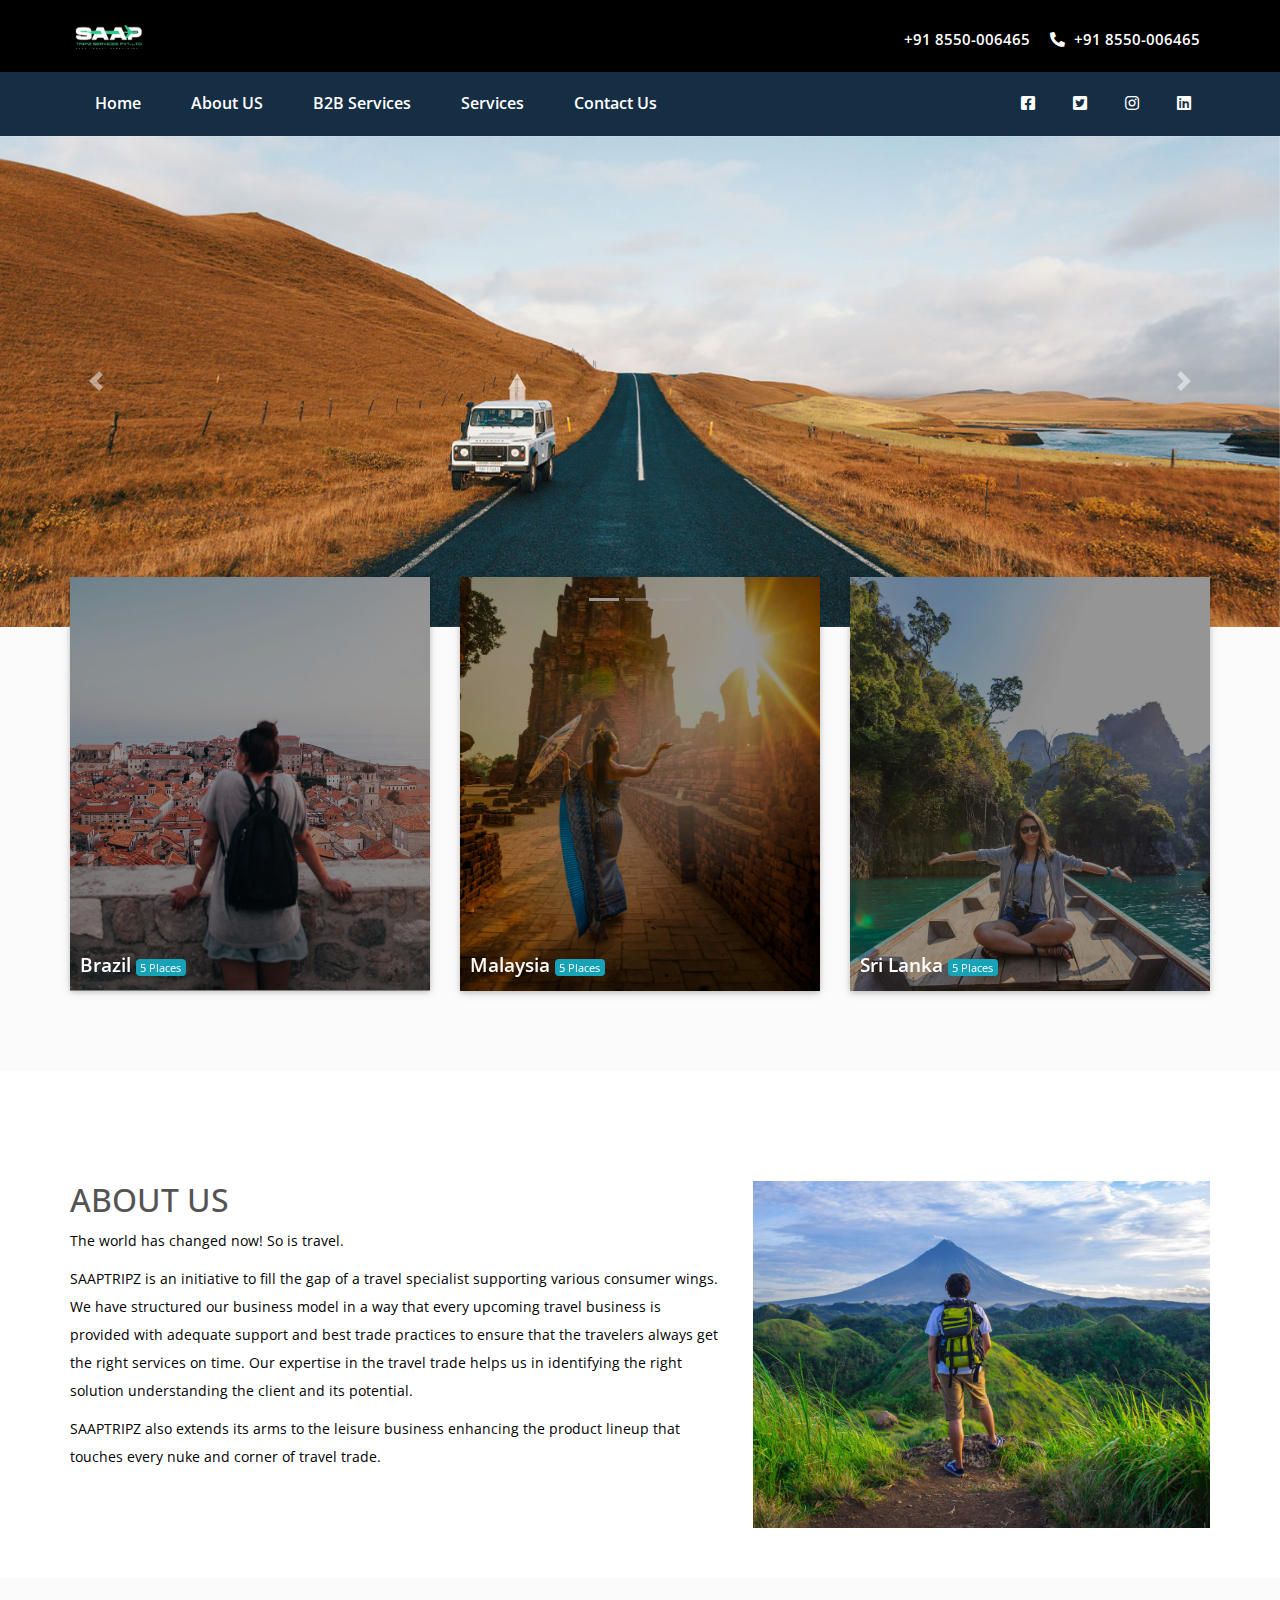
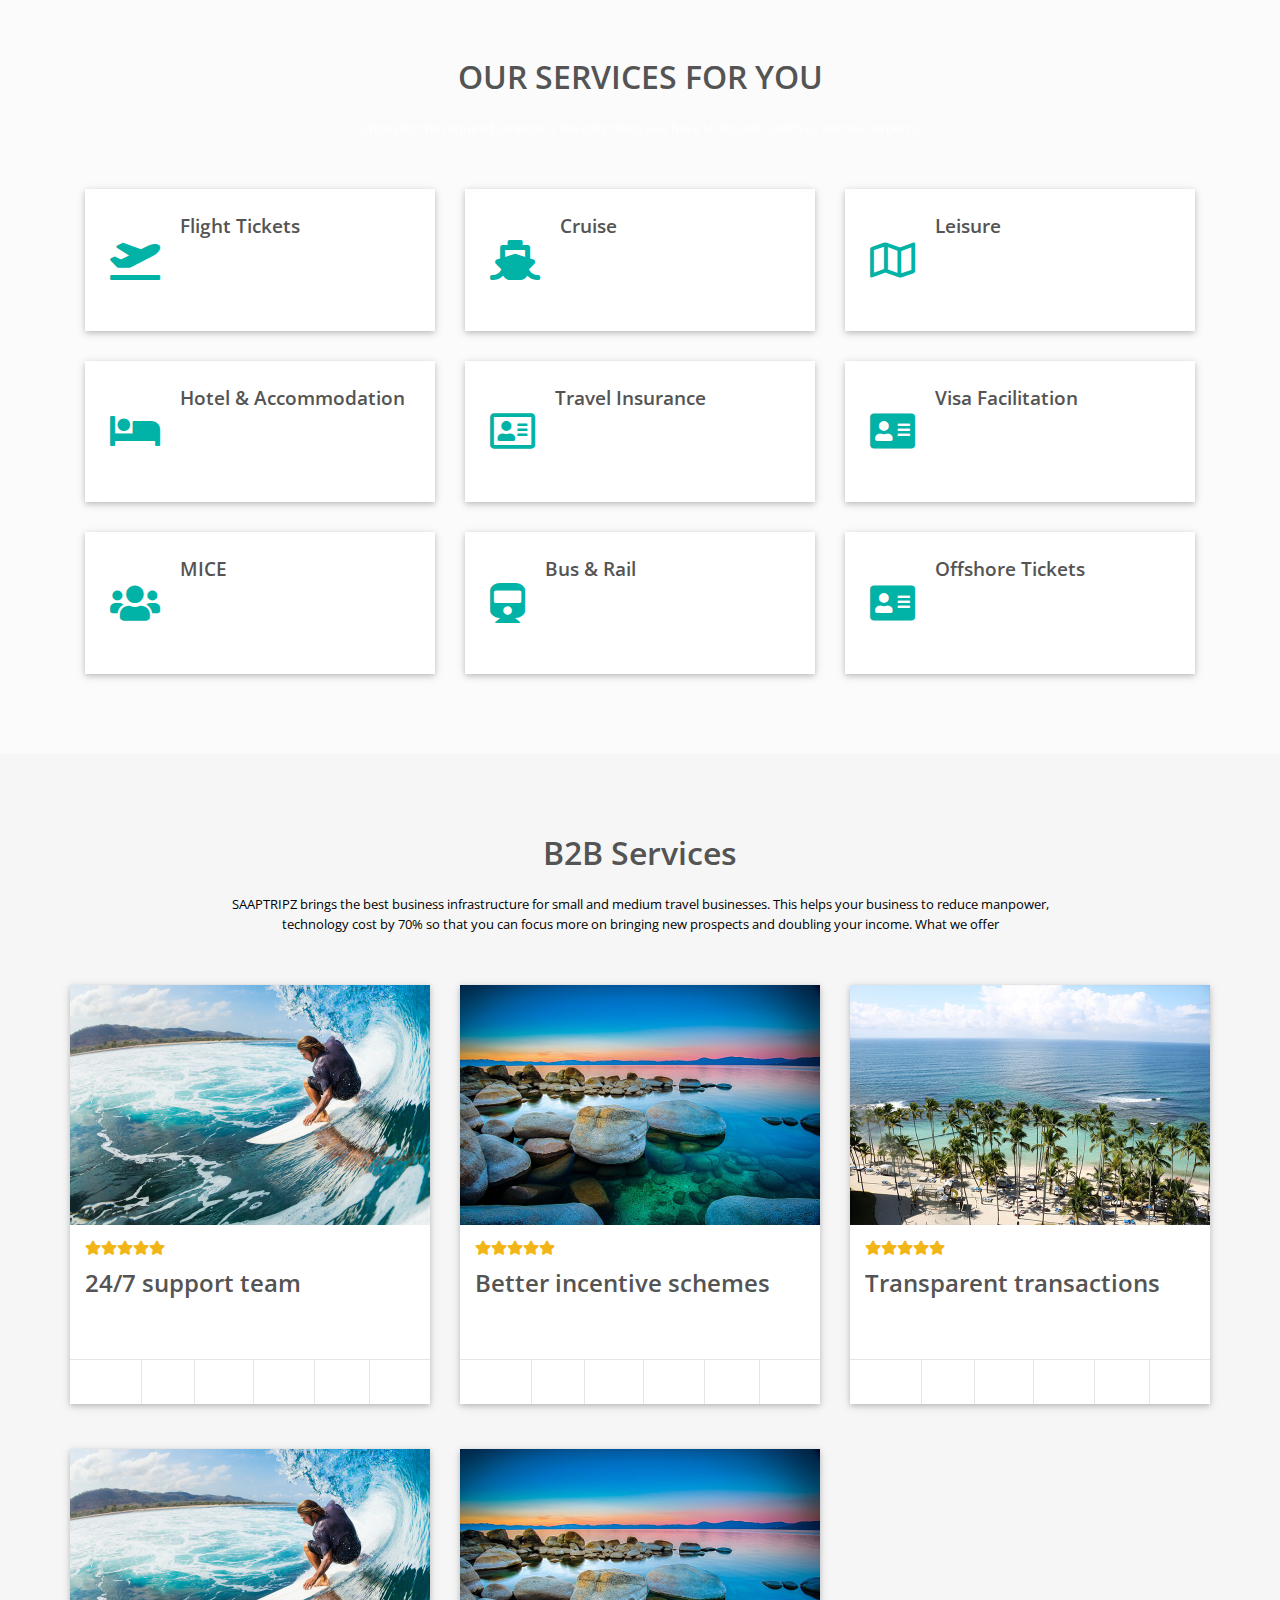
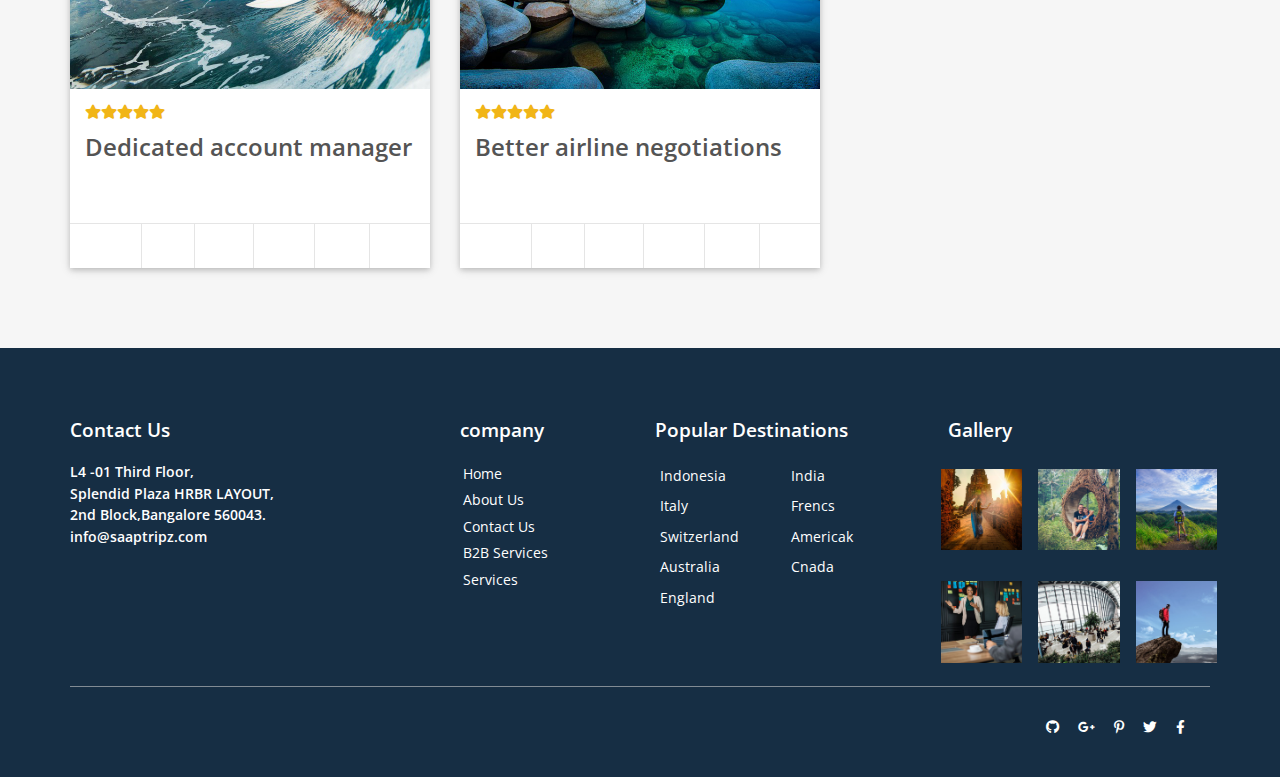
==== commit 5c55d56a: "changes content" ====
--- a/index.html
+++ b/index.html
@@ -1,425 +1,734 @@
-<!DOCTYPE html>
+<!doctype html>
 <html lang="en">
-   <head>
-      <!-- basic -->
-      <meta charset="utf-8">
-      <meta http-equiv="X-UA-Compatible" content="IE=edge">
-      <!-- mobile metas -->
-      <meta name="viewport" content="width=device-width, initial-scale=1">
-      <meta name="viewport" content="initial-scale=1, maximum-scale=1">
-      <!-- site metas -->
-      <title>Sapptripz travel</title>
-      <meta name="keywords" content="">
-      <meta name="description" content="">
-      <meta name="author" content="">
-      <!-- bootstrap css -->
-      <link rel="stylesheet" href="css/bootstrap.min.css">
-      <!-- style css -->
-      <link rel="stylesheet" href="css/style.css">
-      <!-- Responsive-->
-      <link rel="stylesheet" href="css/responsive.css">
-      <!-- fevicon -->
-      <link rel="icon" href="images/fevicon.png" type="image/gif" />
-      <!-- Scrollbar Custom CSS -->
-      <link rel="stylesheet" href="css/jquery.mCustomScrollbar.min.css">
-      <!-- Tweaks for older IEs-->
-      <!-- owl stylesheets --> 
-      <link rel="stylesheet" href="css/owl.carousel.min.css">
-      <link rel="stylesheet" href="css/owl.theme.default.min.css">
-      <!--[if lt IE 9]>
-      <script src="https://oss.maxcdn.com/html5shiv/3.7.3/html5shiv.min.js"></script>
-      <script src="https://oss.maxcdn.com/respond/1.4.2/respond.min.js"></script><![endif]-->
-   </head>
+
+<head>
+    <meta charset="utf-8">
+    <meta name="viewport" content="width=device-width, initial-scale=1, shrink-to-fit=no">
+    <title>SAAPTRIPZ</title>
+    <link rel="shortcut icon" href="assets/images/fav.png" type="image/x-icon">
+    <link href="https://fonts.googleapis.com/css?family=Open+Sans:300,300i,400,400i,600,600i,700,700i,800,800i&display=swap" rel="stylesheet">
+    <link rel="shortcut icon" href="assets/images/fav.jpg">
+    <link rel="stylesheet" href="assets/css/bootstrap.min.css">
+    <link rel="stylesheet" href="assets/css/all.min.css">
+    <link rel="stylesheet" href="assets/css/animate.css">
+    <link rel="stylesheet" href="assets/plugins/slider/css/owl.carousel.min.css">
+    <link rel="stylesheet" href="assets/plugins/slider/css/owl.theme.default.css">
+    <link rel="stylesheet" type="text/css" href="assets/css/style.css" />
+</head>
+
+    <body>
+      
+ <!-- ################# Header Starts Here #######################--->       
+      
+       <header class="conainer-fluid">
+           <div class="header-top">
+               <div class="container">
+                   <div class="row">
+                       <div class="col-md-4 logo">
+                           <img width="80px" height="30px" src="assets/images/logo.jpeg" alt="">
+                           <a data-toggle="collapse" data-target="#menu" href="#menu"><i class="fas d-block d-lg-none  small-menu fa-bars"></i></a>
+                       </div>
+                       <div class="col-md-8 d-none d-md-block clldetal">
+                           <ul>
+                               <li class="bgb"><i class="8550-006465"></i> +91 8550-006465</li>
+                               <li class="bgb"><i class="fas fa-phone-alt"></i> +91 8550-006465</li>
+                               <!-- <li class="d-none d-lg-block"><button type="button" class="btn btn-outline-info">Get a Free Quote</button></li> -->
+                           </ul>
+                       </div>
+                   </div>
+               </div>
+           </div>
+           <div class="header-bottom">
+               <div class="container">
+                   <div class="row">
+                       <div id="menu" class="col-lg-8 col-md-12 d-none d-md-block navs">
+                           <ul>
+                               <li><a href="index.html">Home</a></li>
+                               <li><a href="about_us.html">About US</a></li>
+                               <li><a href="packages.html">B2B Services</a></li>
+                               <li><a href="services.html">Services</a></li>
+                               <li><a href="contact-us.html">Contact Us</a></li>
+                           </ul>
+                       </div>
+                       <div class="col-md-4 d-none d-lg-block socials">
+                            <ul>
+                                <li>
+                                    <i class="fab fa-facebook-square"></i>
+                                </li>
+                                <li>
+                                    <i class="fab fa-twitter-square"></i>
+                                </li>
+                                <li>
+                                    <i class="fab fa-instagram"></i>
+                                </li>
+                                <li>
+                                    <i class="fab fa-linkedin"></i>
+                                </li>
+                            </ul>
+                       </div>
+                   </div>
+               </div>
+           </div>
+       </header>
+ 
+        <!-- ################# Slider Starts Here #######################--->       
+       
+        <div class="slider container-fluid">
+        <div id="carouselExampleIndicators" class="carousel slide" data-ride="carousel">
+            <ol class="carousel-indicators">
+                <li data-target="#carouselExampleIndicators" data-slide-to="0" class="active"></li>
+                <li data-target="#carouselExampleIndicators" data-slide-to="1"></li>
+                <li data-target="#carouselExampleIndicators" data-slide-to="2"></li>
+            </ol>
+            <div class="carousel-inner">
+                <div class="carousel-item active">
+                    <a href="single.html">
+                        <img src="assets/images/slider/slid_2.jpg" class="d-block w-100" alt="...">
+                       
+                    </a>
+                </div>
+                <div class="carousel-item">
+                    <a href="single.html">
+                        <img src="assets/images/slider/slid_1.jpg" class="d-block w-100" alt="...">
+                        
+                    </a>
+                </div>
+                
+            </div>
+            <a
+                class="carousel-control-prev"
+                href="#carouselExampleIndicators"
+                role="button"
+                data-slide="prev">
+                <span class="carousel-control-prev-icon" aria-hidden="true"></span>
+                <span class="sr-only">Previous</span>
+            </a>
+            <a
+                class="carousel-control-next"
+                href="#carouselExampleIndicators"
+                role="button"
+                data-slide="next">
+                <span class="carousel-control-next-icon" aria-hidden="true"></span>
+                <span class="sr-only">Next</span>
+            </a>
+        </div>
+    </div>
+    
+    
+    <!-- ******************** Travel Destination Starts Here ******************* -->
+    
+    <div class="travel-destination container-fluid">
+        <div class="container">
+           
+            <div class="destination-row row">
+                <div class="col-md-4 descol">
+                   <div class="destcol">
+                       <img src="assets/images/destination/d1.jpg" alt="">
+                       <div class="layycover">
+                           <h4>Brazil <span class="badge badge-info">5 Places</span></h4>
+                       </div>
+                   </div>
+                </div>
+                <div class="col-md-4 descol">
+                   <div class="destcol">
+                       <img src="assets/images/destination/d2.jpg" alt="">
+                       <div class="layycover">
+                           <h4>Malaysia <span class="badge badge-info">5 Places</span></h4>
+                       </div>
+                   </div>
+                </div>
+                
+                <div class="col-md-4 descol">
+                   <div class="destcol">
+                       <img src="assets/images/destination/d3.jpg" alt="">
+                       <div class="layycover">
+                           <h4>Sri Lanka <span class="badge badge-info">5 Places</span></h4>
+                       </div>
+                   </div>
+                </div>
+                
+               
+            </div>
+        </div>
+    </div>
+    
+    
+     <!--*************** About Us Starts Here ***************-->
    
-   <!-- body -->
-   <body class="main-layout">
-      <!-- loader  -->
-      <div class="loader_bg">
-         <div class="loader"><img src="images/loading.gif" alt="#" /></div>
-      </div>
-      <!-- end loader -->
-      <!-- header -->
-      <header>
-         <!-- header inner -->
-         <div class="header">
-            <div class="header_white_section">
-               <div class="container-fluid">
-                  <div class="row">
-                     <div class="col-md-12">
-                        <div class="header_information">
-                           <ul>
-                              <li><img src="images/1.png" alt="#"/> 145.street road new York</li>
-                              <li><img src="images/2.png" alt="#"/> +71  5678954378</li>
-                              <li><img src="images/3.png" alt="#"/> Demo@hmail.com</li>
-                           </ul>
-                        </div>
+   <section id="about" class="contianer-fluid about-us">
+       <div class="container">
+            <div class="row">
+                <div class="col-md-7 text">
+                    <h2>ABOUT US</h2>
+                    <p>The world has changed now! So is travel.</p>
+                    <p>SAAPTRIPZ is an initiative to fill the gap of a travel specialist supporting various 
+                        consumer wings. We have structured our business model in a way that every 
+                        upcoming travel business is provided with adequate support and best trade 
+                        practices to ensure that the travelers always get the right services on time. 
+                        Our expertise in the travel trade helps us in identifying the right solution 
+                        understanding the client and its potential.</p>
+                    <p>SAAPTRIPZ also extends its arms to the leisure business enhancing the 
+                        product lineup that touches every nuke and corner of travel trade.
+                        </p>
+                   
+                </div>
+                <div class="col-md-5 center image">
+                    <img src="assets/images/about.jpg" alt="">
+                </div>
+            </div>
+       </div>
+   </section>
+   
+   
+    <!--*************** Our Services Starts Here ***************-->
+    
+    <section class="out-services container-fluid">
+        <div class="container">
+            <div class="session-title row">
+                <h2>OUR SERVICES FOR YOU</h2>
+                <p>Choosing the required services is the only thing you have to do,rest is with us and our experts.</p>
+            </div>
+            <div class="container">
+           
+                <div class="serv-row row">
+                    <div class="col-md-4">
+                       <div class="serv-col">
+                           <div class="icon">
+                               <i class="fas fa-plane-departure"></i>
+                           </div>
+                           <div class="detail">
+                               <h4>Flight Tickets</h4>
+                               <p>Our unique matching system lets you find just the tour you want for your next holiday</p>
+                           </div>
+                       </div> 
+                    </div>
+                     <div class="col-md-4">
+                       <div class="serv-col">
+                           <div class="icon">
+                               <i class="fas fa-ship"></i>
+                           </div>
+                           <div class="detail">
+                               <h4>Cruise</h4>
+                               <p>Our unique matching system lets you find just the tour you want for your next holiday</p>
+                           </div>
+                       </div> 
+                    </div>
+                    <div class="col-md-4">
+                        <div class="serv-col">
+                            <div class="icon">
+                                <i class="far fa-map"></i>
+                            </div>
+                            <div class="detail">
+                                <h4>Leisure</h4>
+                                <p>Our unique matching system lets you find just the tour you want for your next holiday</p>
+                            </div>
+                        </div> 
                      </div>
-                  </div>
-               </div>
-            </div>
+                     <div class="col-md-4">
+                       <div class="serv-col">
+                           <div class="icon">
+                               <i class="fas fa-bed"></i>
+                           </div>
+                           <div class="detail">
+                               <h4> Hotel & Accommodation</h4>
+                               <p>Our unique matching system lets you find just the tour you want for your next holiday</p>
+                           </div>
+                       </div> 
+                    </div>
+                     <div class="col-md-4">
+                       <div class="serv-col">
+                           <div class="icon">
+                               <i class="far fa-address-card"></i>
+                           </div>
+                           <div class="detail">
+                               <h4> Travel Insurance
+                            </h4>
+                               <p>Our unique matching system lets you find just the tour you want for your next holiday</p>
+                           </div>
+                       </div> 
+                    </div>
+                     <div class="col-md-4">
+                       <div class="serv-col">
+                           <div class="icon">
+                               <i class="fas fa-address-card"></i>
+                           </div>
+                           <div class="detail">
+                               <h4> Visa Facilitation</h4>
+                               <p>Our unique matching system lets you find just the tour you want for your next holiday</p>
+                           </div>
+                       </div> 
+                    </div>
+                     <div class="col-md-4">
+                       <div class="serv-col">
+                           <div class="icon">
+                               <i class="fas fa-users"></i>
+                           </div>
+                           <div class="detail">
+                               <h4>MICE</h4>
+                               <p>Our unique matching system lets you find just the tour you want for your next holiday</p>
+                           </div>
+                       </div> 
+                    </div>
+                    <div class="col-md-4">
+                        <div class="serv-col">
+                            <div class="icon">
+                                <i class="fas fa-train"></i>
+                            </div>
+                            <div class="detail">
+                                <h4> Bus & Rail
+                                </h4>
+                                <p>Our unique matching system lets you find just the tour you want for your next holiday</p>
+                            </div>
+                        </div> 
+                     </div>
+                     <div class="col-md-4">
+                        <div class="serv-col">
+                            <div class="icon">
+                                <i class="fas fa-address-card"></i>
+                            </div>
+                            <div class="detail">
+                                <h4>Offshore Tickets
+                                </h4>
+                                <p>Our unique matching system lets you find just the tour you want for your next holiday</p>
+                            </div>
+                        </div> 
+                     </div>
+                </div>
+            </div>
+            <!-- <div class="serv-row row">
+                <div class="col-md-4">
+                   <div class="serv-col">
+                       <div class="icon">
+                           <i class="fas fa-plane-departure"></i>
+                       </div>
+                       <div class="detail">
+                           <h4>Flight Tickets</h4>
+                           <p>Our unique matching system lets you find just the tour you want for your next holiday</p>
+                       </div>
+                   </div> 
+                </div>
+                 <div class="col-md-4">
+                   <div class="serv-col">
+                       <div class="icon">
+                           <i class="far fa-heart"></i>
+                       </div>
+                       <div class="detail">
+                           <h4>Cruise</h4>
+                           <p>Our unique matching system lets you find just the tour you want for your next holiday</p>
+                       </div>
+                   </div> 
+                </div>
+                <div class="col-md-4">
+                    <div class="serv-col">
+                        <div class="icon">
+                            <i class="far fa-heart"></i>
+                        </div>
+                        <div class="detail">
+                            <h4>Leisure</h4>
+                            <p>Our unique matching system lets you find just the tour you want for your next holiday</p>
+                        </div>
+                    </div> 
+                 </div>
+                 <div class="col-md-4">
+                   <div class="serv-col">
+                       <div class="icon">
+                           <i class="far fa-comments"></i>
+                       </div>
+                       <div class="detail">
+                           <h4> Hotel & Accommodation</h4>
+                           <p>Our unique matching system lets you find just the tour you want for your next holiday</p>
+                       </div>
+                   </div> 
+                </div>
+                 <div class="col-md-4">
+                   <div class="serv-col">
+                       <div class="icon">
+                           <i class="fas fa-dollar-sign"></i>
+                       </div>
+                       <div class="detail">
+                           <h4> Travel Insurance
+                        </h4>
+                           <p>Our unique matching system lets you find just the tour you want for your next holiday</p>
+                       </div>
+                   </div> 
+                </div>
+                 <div class="col-md-4">
+                   <div class="serv-col">
+                       <div class="icon">
+                           <i class="fas fa-map-marked-alt"></i>
+                       </div>
+                       <div class="detail">
+                           <h4> Visa Facilitation</h4>
+                           <p>Our unique matching system lets you find just the tour you want for your next holiday</p>
+                       </div>
+                   </div> 
+                </div>
+                 <div class="col-md-4">
+                   <div class="serv-col">
+                       <div class="icon">
+                           <i class="fas fa-car"></i>
+                       </div>
+                       <div class="detail">
+                           <h4>MICE</h4>
+                           <p>Our unique matching system lets you find just the tour you want for your next holiday</p>
+                       </div>
+                   </div> 
+                </div>
+                <div class="col-md-4">
+                    <div class="serv-col">
+                        <div class="icon">
+                            <i class="fas fa-map-marked-alt"></i>
+                        </div>
+                        <div class="detail">
+                            <h4> Bus & Rail
+                            </h4>
+                            <p>Our unique matching system lets you find just the tour you want for your next holiday</p>
+                        </div>
+                    </div> 
+                 </div>
+                 <div class="col-md-4">
+                    <div class="serv-col">
+                        <div class="icon">
+                            <i class="fas fa-map-marked-alt"></i>
+                        </div>
+                        <div class="detail">
+                            <h4>Offshore Tickets
+                            </h4>
+                            <p>Our unique matching system lets you find just the tour you want for your next holiday</p>
+                        </div>
+                    </div> 
+                 </div>
+            </div> -->
+        </div>
+    </section>
+    
+    
+    <!-- ################# Popular Packages Starts Here #######################--->   
+    
+    <div class="popular-pack  container-fluid">
+        <div class="container">
+            <div class="session-title row">
+                <h2>B2B Services</h2>
+                <p style="color: black;">SAAPTRIPZ brings the best business infrastructure for small and medium travel 
+                    businesses. This helps your business to reduce manpower, technology cost by 
+                    70% so that you can focus more on bringing new prospects and doubling your 
+                    income. What we offer</p>
+            </div>
+            <div class="row pack-row">
+                <div class="col-lg-4 col-md-6 col-sm-6">
+                    <div class="pack-col">
+                        <img src="assets/images/packages/p1.jpg" alt="">
+                        <div class="revire row no-margin">
+                            <ul class="rat">
+                                <li><i class="fa fa-star"></i></li>
+                                <li><i class="fa fa-star"></i></li>
+                                <li><i class="fa fa-star"></i></li>
+                                <li><i class="fa fa-star"></i></li>
+                                <li><i class="fa fa-star"></i></li>
+                            </ul>
+                            <span class="pric">
+                                $750
+                            </span>
+                        </div>
+                        <div class="detail row no-margin">
+                            <h4>24/7 support team
+                            </h4>
+                            <p>Mattis interdum nunc massa. Velit. Nonummy penatibus</p>
+                        </div>
+                        <div class="options row no-margin">
+                            <ul>
+                                <li><i class="fas fa-car"></i></li>
+                                <li><i class="fab fa-fly"></i></li>
+                                <li><i class="fas fa-cocktail"></i></li>
+                                <li><i class="fas fa-umbrella-beach"></i></li>
+                                <li><i class="far fa-bell"></i></li>
+                            </ul>
+                        </div>
+                    </div>
+                </div>
+                
+                <div class="col-lg-4 col-md-6 col-sm-6">
+                    <div class="pack-col">
+                        <img src="assets/images/packages/p2.jpg" alt="">
+                        <div class="revire row no-margin">
+                            <ul class="rat">
+                                <li><i class="fa fa-star"></i></li>
+                                <li><i class="fa fa-star"></i></li>
+                                <li><i class="fa fa-star"></i></li>
+                                <li><i class="fa fa-star"></i></li>
+                                <li><i class="fa fa-star"></i></li>
+                            </ul>
+                            <span class="pric">
+                                $750
+                            </span>
+                        </div>
+                        <div class="detail row no-margin">
+                            <h4> Better incentive schemes</h4>
+                            <p>Mattis interdum nunc massa. Velit. Nonummy penatibus</p>
+                        </div>
+                        <div class="options row no-margin">
+                            <ul>
+                                <li><i class="fas fa-car"></i></li>
+                                <li><i class="fab fa-fly"></i></li>
+                                <li><i class="fas fa-cocktail"></i></li>
+                                <li><i class="fas fa-umbrella-beach"></i></li>
+                                <li><i class="far fa-bell"></i></li>
+                            </ul>
+                        </div>
+                    </div>
+                </div>
+                
+                <div class="col-lg-4 col-md-6 col-sm-6">
+                    <div class="pack-col">
+                        <img src="assets/images/packages/p3.jpg" alt="">
+                        <div class="revire row no-margin">
+                            <ul class="rat">
+                                <li><i class="fa fa-star"></i></li>
+                                <li><i class="fa fa-star"></i></li>
+                                <li><i class="fa fa-star"></i></li>
+                                <li><i class="fa fa-star"></i></li>
+                                <li><i class="fa fa-star"></i></li>
+                            </ul>
+                            <span class="pric">
+                                $750
+                            </span>
+                        </div>
+                        <div class="detail row no-margin">
+                        <h4> Transparent transactions</h4>
+                            <p>Mattis interdum nunc massa. Velit. Nonummy penatibus</p>
+                        </div>
+                        <div class="options row no-margin">
+                            <ul>
+                                <li><i class="fas fa-car"></i></li>
+                                <li><i class="fab fa-fly"></i></li>
+                                <li><i class="fas fa-cocktail"></i></li>
+                                <li><i class="fas fa-umbrella-beach"></i></li>
+                                <li><i class="far fa-bell"></i></li>
+                            </ul>
+                        </div>
+                    </div>
+                </div>
+            </div>
+            <div class="row pack-row">
+                <div class="col-lg-4 col-md-6 col-sm-6">
+                    <div class="pack-col">
+                        <img src="assets/images/packages/p1.jpg" alt="">
+                        <div class="revire row no-margin">
+                            <ul class="rat">
+                                <li><i class="fa fa-star"></i></li>
+                                <li><i class="fa fa-star"></i></li>
+                                <li><i class="fa fa-star"></i></li>
+                                <li><i class="fa fa-star"></i></li>
+                                <li><i class="fa fa-star"></i></li>
+                            </ul>
+                            <span class="pric">
+                                $750
+                            </span>
+                        </div>
+                        <div class="detail row no-margin">
+                            <h4>Dedicated account manager</h4>
+                            <p>Mattis interdum nunc massa. Velit. Nonummy penatibus</p>
+                        </div>
+                        <div class="options row no-margin">
+                            <ul>
+                                <li><i class="fas fa-car"></i></li>
+                                <li><i class="fab fa-fly"></i></li>
+                                <li><i class="fas fa-cocktail"></i></li>
+                                <li><i class="fas fa-umbrella-beach"></i></li>
+                                <li><i class="far fa-bell"></i></li>
+                            </ul>
+                        </div>
+                    </div>
+                </div>
+                
+                <div class="col-lg-4 col-md-6 col-sm-6">
+                    <div class="pack-col">
+                        <img src="assets/images/packages/p2.jpg" alt="">
+                        <div class="revire row no-margin">
+                            <ul class="rat">
+                                <li><i class="fa fa-star"></i></li>
+                                <li><i class="fa fa-star"></i></li>
+                                <li><i class="fa fa-star"></i></li>
+                                <li><i class="fa fa-star"></i></li>
+                                <li><i class="fa fa-star"></i></li>
+                            </ul>
+                            <span class="pric">
+                                $750
+                            </span>
+                        </div>
+                        <div class="detail row no-margin">
+                            <h4>Better airline negotiations
+                            </h4>
+                            <p>Mattis interdum nunc massa. Velit. Nonummy penatibus</p>
+                        </div>
+                        <div class="options row no-margin">
+                            <ul>
+                                <li><i class="fas fa-car"></i></li>
+                                <li><i class="fab fa-fly"></i></li>
+                                <li><i class="fas fa-cocktail"></i></li>
+                                <li><i class="fas fa-umbrella-beach"></i></li>
+                                <li><i class="far fa-bell"></i></li>
+                            </ul>
+                        </div>
+                    </div>
+                </div>
+                
+                
+            </div>
+        </div>
+    </div>
+    
+    
+    <!-- ################# What people say Starts Here #######################--->
+    
+    <!-- <div class="what-people-say container-fluid">
+        <div class="container">
+            <div class="session-title row">
+                <h2>What people say about Us</h2>
+                <p>when an unknown printer took a galley of type and scrambled it to make</p>
+            </div>
+            <div class="what-people-say-row row">
+                <div class="col-md-4">
+                    <div class="peole-col">
+                        <img src="assets/images/testimonial/member-01.jpg" alt="">
+                        <p>Sed sed mattis arcu, eget porttitor urna. Vestibulum ultricies varius suscipit. Quisque imperdiet justo at eleifend feugiat. In hac habitasse platea dictumst. Etiam in turpis in urna vulputate</p>
+                        <h4>James Anderson</h4>
+                    </div>
+                </div>
+                <div class="col-md-4">
+                    <div class="peole-col">
+                        <img src="assets/images/testimonial/member-02.jpg" alt="">
+                        <p>Sed sed mattis arcu, eget porttitor urna. Vestibulum ultricies varius suscipit. Quisque imperdiet justo at eleifend feugiat. In hac habitasse platea dictumst. Etiam in turpis in urna vulputate</p>
+                        <h4>Philip Jasmes</h4>
+                    </div>
+                </div>
+                <div class="col-md-4">
+                    <div class="peole-col">
+                        <img src="assets/images/testimonial/member-03.jpg" alt="">
+                        <p>Sed sed mattis arcu, eget porttitor urna. Vestibulum ultricies varius suscipit. Quisque imperdiet justo at eleifend feugiat. In hac habitasse platea dictumst. Etiam in turpis in urna vulputate</p>
+                        <h4>Jason Rose</h4>
+                    </div>
+                </div>
+            </div>
+        </div>
+    </div>  
+     -->
+    
+    <!--################### Blog Starts Here #######################--->  
+     
+        <!-- <div class="blog container-fluid">
             <div class="container">
-               <div class="row">
-                  <div class="col-xl-3 col-lg-3 col-md-3 col-sm-3 col logo_section">
-                     <div class="full">
-                        <div class="center-desk">
-                           <div class="logo"> <a href="index.html"><img src="images/Logo - PNG - Transparent BG - 1 - (Dark Base) (1).png" alt="#"></a> </div>
-                        </div>
-                     </div>
-                  </div>
-                  <div class="col-xl-9 col-lg-9 col-md-9 col-sm-9">
-                     <div class="menu-area">
-                        <div class="limit-box">
-                           <nav class="main-menu">
-                              <ul class="menu-area-main">
-                                 <li class="active"> <a href="#">Home</a> </li>
-                                 <li> <a href="#about">About</a> </li>
-                                 <li><a href="#travel">Travel</a></li>
-                                 <li><a href="#blog">Blog</a></li>
-                                 <li><a href="#contact">Contact Us</a></li>
-                              </ul>
-                           </nav>
-                        </div>
-                     </div>
-                  </div>
-               </div>
-            </div>
-         </div>
-         <!-- end header inner -->
-      </header>
-      <!-- end header -->
-      <section >
-         <div class="banner-main">
-            <img src="images/banner.jpg" alt="#"/>
-            <div class="container">
-               <div class="text-bg">
-                  <h1>America<br><strong class="white">Amazing Tour</strong></h1>
-                  <div class="button_section"> <a class="main_bt" href="#">Read More</a>  </div>
-                  <!-- <div class="container">
-                     <form class="main-form">
-                        <h3>Find Your Tour</h3>
-                        <div class="row">
-                           <div class="col-md-9">
-                              <div class="row">
-                                 <div class="col-xl-4 col-lg-4 col-md-4 col-sm-6 col-12">
-                                    <label >Keywords</label>
-                                    <input class="form-control" placeholder="" type="text" name="">
-                                 </div>
-                                 <div class="col-xl-4 col-lg-4 col-md-4 col-sm-6 col-12">
-                                    <label >Category</label>
-                                    <select class="form-control" name="Any">
-                                       <option>Any</option>
-                                       <option>Option 1</option>
-                                       <option>Option 2</option>
-                                       <option>Option 3</option>
-                                    </select>
-                                 </div>
-                                 <div class="col-xl-4 col-lg-4 col-md-4 col-sm-6 col-12">
-                                    <label >Min Price</label>
-                                    <input class="form-control" placeholder="00.0" type="text" name="00.0">
-                                 </div>
-                                 <div class="col-xl-4 col-lg-4 col-md-4 col-sm-6 col-12">
-                                    <label >Duration</label>
-                                    <input class="form-control" placeholder="Any" type="text" name="Any">
-                                 </div>
-                                 <div class="col-xl-4 col-lg-4 col-md-4 col-sm-6 col-12">
-                                    <label >Date</label>
-                                    <input class="form-control" placeholder="Any" type="date" name="Any">
-                                 </div>
-                                 <div class="col-xl-4 col-lg-4 col-md-4 col-sm-6 col-12">
-                                    <label >Max Price</label>
-                                    <input class="form-control" placeholder="00.0" type="text" name="00.0">
-                                 </div>
-                              </div>
-                           </div>
-                           <div class="col-xl-3 col-lg-3 col-md-3 col-sm-12 col-12">
-                              <a href="#">search</a>
-                           </div>
-                        </div>
-                     </form>
-                  </div> -->
-               </div>
-            </div>
-         </div>
-      </section>
-      <!-- about -->
-      <div id="about" class="about">
-         <div class="container">
-            <div class="row">
-               <div class="col-md-12 ">
-                  <div class="titlepage">
-                     <h2>About  our travel agency</h2>
-                     <span> fact that a reader will be distracted by the readable content of a page when looking at its layout. The point of using Lorem Ipsum is that it has a more-or-less normal distribution of letters,</span>
-                  </div>
-               </div>
-            </div>
-         </div>
-         <div class="bg">
-            <div class="container">
-               <div class="row">
-                  <div class="col-xl-12 col-lg-12 col-md-12 col-sm-12">
-                     <div class="about-box">
-                        <p> <span>There are many variations of passages of Lorem Ipsum available, but the majority have suffered alteration in some form, by injected humour, or randomised words which don't look even slightly believable. If you are going to use a passage of Lorem Ipsum, you need to be sure thereThere are many variations of passages of Lorem Ipsum available, but the majority have suffered alteration in some form, by injected humour, or randomised words which don't look even slightly believable. If you are going to use a passage of Lorem Ipsum, you need to be sure there</span></p>
-                        <div class="palne-img-area">
-                           <img style="width:700px;height:700px" src="images/—Pngtree—flying airplane vector png_7690263.png" alt="images">
-                        </div>
-                     </div>
-                  </div>
-               </div>
-            </div>
-            <a href="#">Read More</a>
-         </div>
-      </div>
-      <!-- end about -->
-      <!-- traveling -->
-      <div id="travel" class="traveling">
-         <div class="container">
-            <div class="row">
-               <div class="col-md-12 ">
-                  <div class="titlepage">
-                     <h2>Select Offers For Traveling</h2>
-                     <span>It is a long established fact that a reader will be distracted by the readable content of a page when looking at its layout. The point of using Lorem Ipsum is that it has a more-or-less normal distribution of letters,</span> 
-                  </div>
-               </div>
-            </div>
-            <div class="row">
-               <div class="col-xl-3 col-lg-3 col-md-6 col-sm-12">
-                  <div class="traveling-box">
-                     <i><img src="icon/travel-icon.png" alt="icon"/></i>
-                     <h3>Different Countrys</h3>
-                     <p> going to use a passage of Lorem Ipsum, you need to be </p>
-                     <div class="read-more">
-                        <a  href="#">Read More</a>
-                     </div>
-                  </div>
-               </div>
-               <div class="col-xl-3 col-lg-3 col-md-6 col-sm-12">
-                  <div class="traveling-box">
-                     <i><img src="icon/travel-icon2.png" alt="icon"/></i>
-                     <h3>Mountains Tours</h3>
-                     <p> going to use a passage of Lorem Ipsum, you need to be </p>
-                     <div class="read-more">
-                        <a  href="#">Read More</a>
-                     </div>
-                  </div>
-               </div>
-               <div class="col-xl-3 col-lg-3 col-md-6 col-sm-12">
-                  <div class="traveling-box">
-                     <i><img src="icon/travel-icon3.png" alt="icon"/></i>
-                     <h3>Bus Tours</h3>
-                     <p> going to use a passage of Lorem Ipsum, you need to be </p>
-                     <div class="read-more">
-                        <a  href="#">Read More</a>
-                     </div>
-                  </div>
-               </div>
-               <div class="col-xl-3 col-lg-3 col-md-6 col-sm-12">
-                  <div class="traveling-box">
-                     <i><img src="icon/travel-icon4.png" alt="icon"/></i>
-                     <h3>Summer Rest</h3>
-                     <p> going to use a passage of Lorem Ipsum, you need to be </p>
-                     <div class="read-more">
-                        <a  href="#">Read More</a>
-                     </div>
-                  </div>
-               </div>
-            </div>
-         </div>
-      </div>
-      <!-- end traveling -->
-      <!--London -->
-      <div class="London">
-         <div class="container">
-            <div class="row">
-               <div class="col-md-12">
-                  <div class="titlepage">
-                     <h2>Weekend in New York, London</h2>
-                     <span>It is a long established fact that a reader will be distracted by the readable content of a page when looking at its layout. The point of using Lorem Ipsum is that it has a more-or-less normal distribution of letters,</span> 
-                  </div>
-               </div>
-            </div>
-         </div>
-         <div class="container-fluid">
-            <div class="London-img">
-               <figure><img src="images/London.jpg" alt="img"/></figure>
-            </div>
-         </div>
-      </div>
-      <!-- end London -->
-      <!--Tours -->
-      <div class="Tours">
-         <div class="container">
-            <div class="row">
-               <div class="col-md-12">
-                  <div class="titlepage">
-                     <h2>The Best Tours</h2>
-                     <span>It is a long established fact that a reader will be distracted by the readable content of a page when looking at its layout. The point of using Lorem Ipsum is that it has a more-or-less normal distribution of letters,</span> 
-                  </div>
-               </div>
-            </div>
-            <section id="demos">
-               <div class="row">
-                  <div class="col-md-12">
-                     <div class="owl-carousel owl-theme">
-                        <div class="item">
-                           <img class="img-responsive" src="images/1.jpg" alt="#" />
-                           <h3>Holiday Tour</h3>
-                           <p>There are many variations of passages of Lorem Ipsum available, but the majority have suffered alteration in soe suffk even slightly believable. If y be sure there</p>
-                        </div>
-                        <div class="item">
-                           <img class="img-responsive" src="images/2.jpg" alt="#" />
-                           <h3>New York</h3>
-                           <p>There are many variations of passages of Lorem Ipsum available, but the majority have suffered alteration in soe suffk even slightly believable. If y be sure there</p>
-                        </div>
-                        <div class="item">
-                           <img class="img-responsive" src="images/3.jpg" alt="#" />
-                           <h3>London</h3>
-                           <p>There are many variations of passages of Lorem Ipsum available, but the majority have suffered alteration in soe suffk even slightly believable. If y be sure there</p>
-                        </div>
-                        <div class="item">
-                           <img class="img-responsive" src="images/2.jpg" alt="#" />
-                           <h3>Holiday Tour</h3>
-                           <p>There are many variations of passages of Lorem Ipsum available, but the majority have suffered alteration in soe suffk even slightly believable. If y be sure there</p>
-                        </div>
-                     </div>
-                  </div>
-               </div>
-            </section>
-         </div>
-      </div>
-      <!-- end Tours -->
-      <!-- Amazing -->
-      <div class="amazing">
-         <div class="container">
-            <div class="row">
-               <div class="col-md-12">
-                  <div class="amazing-box">
-                     <h2>Amazing London Tour</h2>
-                     <span>There are many variations of passages of Lorem Ipsum available, but the majority have suffered alteration in some form, by injected humour, or randomised words which don't look even slightly believable. If you are going to use a passage of Lorem Ipsum, you need to be sure there</span>
-                     <a href="#">Book Now</a><a href="#">Get More</a>
-                  </div>
-               </div>
-            </div>
-         </div>
-      </div>
-      <!-- end Amazing -->
-      <!-- our blog -->
-      <div id="blog" class="blog">
-         <div class="container">
-            <div class="row">
-               <div class="col-md-12">
-                  <div class="titlepage">
-                     <h2>Our Blog</h2>
-                     <span>Lorem Ipsum is that it has a more-or-less normal distribution of letters,</span> 
-                  </div>
-               </div>
-            </div>
-            <div id="map">
-               <!-- <iframe src="https://goo.gl/maps/M5p59DabkXUEXpHF9" width="100%" height="360px" frameborder="0" style="border:0" allowfullscreen=""></iframe> -->
-               
-               <iframe src="https://www.google.com/maps/embed?pb=!1m18!1m12!1m3!1d15555.767656852684!2d77.64333387496397!3d12.911454854324576!2m3!1f0!2f0!3f0!3m2!1i1024!2i768!4f13.1!3m3!1m2!1s0x3bae159d79ee505b%3A0xee134e3ea6ce3a36!2sSpacelance%20HSR%20Layout%20-%20Virtual%20Office%20and%20Desk%20Spaces!5e0!3m2!1sen!2sin!4v1680856317729!5m2!1sen!2sin" width="500" height="450" style="border:5px;" allowfullscreen="" loading="lazy" referrerpolicy="no-referrer-when-downgrade"></iframe>
-             
-               <iframe src="https://www.google.com/maps/embed?pb=!1m18!1m12!1m3!1d2368.5834312551156!2d-2.4457570842603373!3d53.58305078002928!2m3!1f0!2f0!3f0!3m2!1i1024!2i768!4f13.1!3m3!1m2!1s0x487ba707c0d92615%3A0xb94715c201832611!2s1%20Park%20St%2C%20Bolton%20BL1%204BD%2C%20UK!5e0!3m2!1sen!2sin!4v1680857402997!5m2!1sen!2sin" width="500" height="450" style="border: 5px;" allowfullscreen="" loading="lazy" referrerpolicy="no-referrer-when-downgrade"></iframe></div>
-            
-         </div>
-      </div>
-      <!-- end our blog -->
-      <!-- footer -->
-      <footer>
-         <div id="contact" class="footer">
-            <div class="container">
-               <div class="row pdn-top-30">
-                  <div class="col-xl-12 col-lg-12 col-md-12 col-sm-12">
-                     <ul class="location_icon">
-                        <li> <a href="#"><img src="icon/facebook.png"></a></li>
-                        <li> <a href="#"><img src="icon/Twitter.png"></a></li>
-                        <li> <a href="#"><img src="icon/linkedin.png"></a></li>
-                        <li> <a href="#"><img src="icon/instagram.png"></a></li>
+                 <div class="session-title row">
+                    <h2>Our Latest Blog</h2>
+                    <p>Lorem ipsum dolor sit amet, consectetur adipiscing elit. Morbi sollicitudin nisi id consequat bibendum. Phasellus at convallis elit. In purus enim, scelerisque id arcu vitae</p>
+                </div>
+                <div class="row blog-row">
+                    <div class="col-md-4">
+                        <div class="blogcol">
+                            <img src="assets/images/packages/p1.jpg" alt="">
+                              <span>Oct 12, 2019</span> 
+                              <h4>Journeys Are Best Measured In New Friends</h4> 
+                        </div>
+                    </div>
+                    <div class="col-md-4">
+                        <div class="blogcol">
+                            <img src="assets/images/packages/p2.jpg" alt="">
+                              <span>Oct 12, 2019</span> 
+                              <h4>Morbi sollicitudin nisi id consequat bibendum</h4> 
+                        </div>
+                    </div>
+                    <div class="col-md-4">
+                        <div class="blogcol">
+                            <img src="assets/images/packages/p3.jpg" alt="">
+                              <span>Oct 12, 2019</span> 
+                              <h4>Journeys Are Best Measured In New Friends</h4> 
+                        </div>
+                    </div>
+                </div>
+            </div>
+        </div> -->
+        
+      <!--################### Footer Starts Here #######################--->  
+          
+    <footer class="container-fluid footer">
+        <div class="container">
+            <div class="foot-row row">
+                <div class="col-md-4 address">
+                    <h4>Contact Us</h4>
+                    
+                    <p>L4 -01 Third Floor, <br>
+                        Splendid  Plaza HRBR LAYOUT, <br>
+                        2nd Block,Bangalore 560043.<br>
+                        info@saaptripz.com</p>
+                </div>
+                <div class="col-md-2 qlink">
+                    <h4>company</h4>
+                    <ul>
+                        <li><a href="">Home</a></li>
+                        <li><a href="">About Us</a></li>
+                        <li><a href="">Contact Us</a></li>
+                        <li><a href="">B2B Services</a></li>
+                        <li><a href="">Services</a></li>
+                    </ul>
+                </div>
+                <div class="col-md-3 destinations">
+                     <h4>Popular Destinations</h4>
+                     <ul>
+                         <li><a href="">Indonesia</a></li>
+                         <li><a href="">India</a></li>
+                         <li><a href="">Italy</a></li>
+                         <li><a href="">Frencs</a></li>
+                         <li><a href="">Switzerland</a></li>
+                         <li><a href="">Americak</a></li>
+                         <li><a href="">Australia</a></li>
+                         <li><a href="">Cnada</a></li>
+                         <li><a href="">England</a></li>
                      </ul>
-                  </div>
-                  <div class="col-xl-3 col-lg-3 col-md-6 col-sm-12">
-                     <div class="Follow">
-                        <h3>CONTACT US</h3>
-                        <span>123 Second Street Fifth <br>Avenue,<br>
-                        Manhattan, New York<br>
-                        +987 654 3210</span>
-                     </div>
-                  </div>
-                  <div class="col-xl-3 col-lg-3 col-md-6 col-sm-12">
-                     <div class="Follow">
-                        <h3>ADDITIONAL LINKS</h3>
-                        <ul class="link">
-                           <li> <a href="#">About us</a></li>
-                           <li> <a href="#">Terms and conditions</a></li>
-                           <li> <a href="#"> Privacy policy</a></li>
-                           <li> <a href="#">News</a></li>
-                           <li> <a href="#"> Contact us</a></li>
-                        </ul>
-                     </div>
-                  </div>
-                  <div class="col-xl-6 col-lg-6 col-md-6 col-sm-12">
-                     <form id="contact"  action="https://formspree.io/f/mdovpnyz" method="POST">
-                     <div class="Follow">
-                        <h3> Contact</h3>
-                        <div class="row">
-                           <div class="col-xl-6 col-lg-6 col-md-6 col-sm-6">
-                              <input class="Newsletter" type="name" name="name" id="name" placeholder="Name" autocomplete="on" required>
-                           </div>
-                           <div class="col-xl-6 col-lg-6 col-md-6 col-sm-6">
-                              <input class="Newsletter" type="surname" name="surname" id="surname" placeholder="Surname" autocomplete="on" required>
-                           </div>
-                           <div class="col-xl-12 col-lg-12 col-md-12 col-sm-12">
-                              <input class="Newsletter" type="text" name="email" id="email" pattern="[^ @]*@[^ @]*" placeholder="Your Email" required="">
-                           </div>
-                           <div class="col-xl-12 col-lg-12 col-md-12 col-sm-12">
-                              <textarea class="textarea" type="text" name="Message" id="Message" placeholder="Message" required="">Comment</textarea>
-                           </div>
-                        </div>
-                        <button type="submit" id="form-submit" class="main-button" >Submit</button>
-                     </form>
-                     </div>
-                  </div>
-               </div>
-               <div class="copyright">
-                  <div class="container">
-                     <p>Copyright 2019 All Right Reserved By <a href="https://html.design/">Free html Templates</a></p>
-                  </div>
-               </div>
-            </div>
-         </div>
-      </footer>
-      <!-- end footer -->
-      <!-- Javascript files-->
-      <script src="js/jquery.min.js"></script>
-      <script src="js/popper.min.js"></script>
-      <script src="js/bootstrap.bundle.min.js"></script>
-      <script src="js/jquery-3.0.0.min.js"></script>
-      <script src="js/plugin.js"></script>
-      <!-- sidebar -->
-      <script src="js/jquery.mCustomScrollbar.concat.min.js"></script>
-      <script src="js/custom.js"></script>
-      <!-- javascript --> 
-      <script src="js/owl.carousel.js"></script>
-      <script>
-         $(document).ready(function() {
-           var owl = $('.owl-carousel');
-           owl.owlCarousel({
-             margin: 10,
-             nav: true,
-             loop: true,
-             responsive: {
-               0: {
-                 items: 1
-               },
-               600: {
-                 items: 2
-               },
-               1000: {
-                 items: 3
-               }
-             }
-           })
-         })
-      </script>
-     
-   </body>
-</html>+                </div>
+                <div class="col-md-3 gallery">
+                   <h4>Gallery</h4>
+                    <div class="row gallery-row">
+                        <div class="col-4 lck">
+                            <img src="assets/images/gallery/gallery_01.jpg" alt="">
+                        </div>
+                         <div class="col-4 lck">
+                            <img src="assets/images/gallery/gallery_02.jpg" alt="">
+                        </div>
+                         <div class="col-4 lck">
+                            <img src="assets/images/gallery/gallery_03.jpg" alt="">
+                        </div>
+                         <div class="col-4 lck">
+                            <img src="assets/images/gallery/gallery_04.jpg" alt="">
+                        </div>
+                         <div class="col-4 lck">
+                            <img src="assets/images/gallery/gallery_05.jpg" alt="">
+                        </div>
+                         <div class="col-4 lck">
+                            <img src="assets/images/gallery/gallery_06.jpg" alt="">
+                        </div>
+                    </div>
+                </div>
+            </div>
+            <div class="copy">
+                
+                <span>
+                    <a><i class="fab fa-github"></i></a>
+                    <a><i class="fab fa-google-plus-g"></i></a>
+                    <a><i class="fab fa-pinterest-p"></i></a>
+                    <a><i class="fab fa-twitter"></i></a>
+                    <a><i class="fab fa-facebook-f"></i></a>
+                </span>
+            </div>
+        </div>
+    </footer>    
+    
+
+    </body>
+
+    <script src="assets/js/jquery-3.2.1.min.js"></script>
+    <script src="assets/js/popper.min.js"></script>
+    <script src="assets/js/bootstrap.min.js"></script>
+    <script src="assets/plugins/scroll-fixed/jquery-scrolltofixed-min.js"></script>
+    <script src="assets/plugins/slider/js/owl.carousel.min.js"></script>
+    <script src="assets/js/script.js"></script>
+</html>
--- a/assets/css/all.min.css
+++ b/assets/css/all.min.css
@@ -0,0 +1,5 @@
+/*!
+ * Font Awesome Free 5.12.0 by @fontawesome - https://fontawesome.com
+ * License - https://fontawesome.com/license/free (Icons: CC BY 4.0, Fonts: SIL OFL 1.1, Code: MIT License)
+ */
+.fa,.fab,.fad,.fal,.far,.fas{-moz-osx-font-smoothing:grayscale;-webkit-font-smoothing:antialiased;display:inline-block;font-style:normal;font-variant:normal;text-rendering:auto;line-height:1}.fa-lg{font-size:1.33333em;line-height:.75em;vertical-align:-.0667em}.fa-xs{font-size:.75em}.fa-sm{font-size:.875em}.fa-1x{font-size:1em}.fa-2x{font-size:2em}.fa-3x{font-size:3em}.fa-4x{font-size:4em}.fa-5x{font-size:5em}.fa-6x{font-size:6em}.fa-7x{font-size:7em}.fa-8x{font-size:8em}.fa-9x{font-size:9em}.fa-10x{font-size:10em}.fa-fw{text-align:center;width:1.25em}.fa-ul{list-style-type:none;margin-left:2.5em;padding-left:0}.fa-ul>li{position:relative}.fa-li{left:-2em;position:absolute;text-align:center;width:2em;line-height:inherit}.fa-border{border:.08em solid #eee;border-radius:.1em;padding:.2em .25em .15em}.fa-pull-left{float:left}.fa-pull-right{float:right}.fa.fa-pull-left,.fab.fa-pull-left,.fal.fa-pull-left,.far.fa-pull-left,.fas.fa-pull-left{margin-right:.3em}.fa.fa-pull-right,.fab.fa-pull-right,.fal.fa-pull-right,.far.fa-pull-right,.fas.fa-pull-right{margin-left:.3em}.fa-spin{-webkit-animation:fa-spin 2s linear infinite;animation:fa-spin 2s linear infinite}.fa-pulse{-webkit-animation:fa-spin 1s steps(8) infinite;animation:fa-spin 1s steps(8) infinite}@-webkit-keyframes fa-spin{0%{-webkit-transform:rotate(0deg);transform:rotate(0deg)}to{-webkit-transform:rotate(1turn);transform:rotate(1turn)}}@keyframes fa-spin{0%{-webkit-transform:rotate(0deg);transform:rotate(0deg)}to{-webkit-transform:rotate(1turn);transform:rotate(1turn)}}.fa-rotate-90{-ms-filter:"progid:DXImageTransform.Microsoft.BasicImage(rotation=1)";-webkit-transform:rotate(90deg);transform:rotate(90deg)}.fa-rotate-180{-ms-filter:"progid:DXImageTransform.Microsoft.BasicImage(rotation=2)";-webkit-transform:rotate(180deg);transform:rotate(180deg)}.fa-rotate-270{-ms-filter:"progid:DXImageTransform.Microsoft.BasicImage(rotation=3)";-webkit-transform:rotate(270deg);transform:rotate(270deg)}.fa-flip-horizontal{-ms-filter:"progid:DXImageTransform.Microsoft.BasicImage(rotation=0, mirror=1)";-webkit-transform:scaleX(-1);transform:scaleX(-1)}.fa-flip-vertical{-webkit-transform:scaleY(-1);transform:scaleY(-1)}.fa-flip-both,.fa-flip-horizontal.fa-flip-vertical,.fa-flip-vertical{-ms-filter:"progid:DXImageTransform.Microsoft.BasicImage(rotation=2, mirror=1)"}.fa-flip-both,.fa-flip-horizontal.fa-flip-vertical{-webkit-transform:scale(-1);transform:scale(-1)}:root .fa-flip-both,:root .fa-flip-horizontal,:root .fa-flip-vertical,:root .fa-rotate-90,:root .fa-rotate-180,:root .fa-rotate-270{-webkit-filter:none;filter:none}.fa-stack{display:inline-block;height:2em;line-height:2em;position:relative;vertical-align:middle;width:2.5em}.fa-stack-1x,.fa-stack-2x{left:0;position:absolute;text-align:center;width:100%}.fa-stack-1x{line-height:inherit}.fa-stack-2x{font-size:2em}.fa-inverse{color:#fff}.fa-500px:before{content:"\f26e"}.fa-accessible-icon:before{content:"\f368"}.fa-accusoft:before{content:"\f369"}.fa-acquisitions-incorporated:before{content:"\f6af"}.fa-ad:before{content:"\f641"}.fa-address-book:before{content:"\f2b9"}.fa-address-card:before{content:"\f2bb"}.fa-adjust:before{content:"\f042"}.fa-adn:before{content:"\f170"}.fa-adobe:before{content:"\f778"}.fa-adversal:before{content:"\f36a"}.fa-affiliatetheme:before{content:"\f36b"}.fa-air-freshener:before{content:"\f5d0"}.fa-airbnb:before{content:"\f834"}.fa-algolia:before{content:"\f36c"}.fa-align-center:before{content:"\f037"}.fa-align-justify:before{content:"\f039"}.fa-align-left:before{content:"\f036"}.fa-align-right:before{content:"\f038"}.fa-alipay:before{content:"\f642"}.fa-allergies:before{content:"\f461"}.fa-amazon:before{content:"\f270"}.fa-amazon-pay:before{content:"\f42c"}.fa-ambulance:before{content:"\f0f9"}.fa-american-sign-language-interpreting:before{content:"\f2a3"}.fa-amilia:before{content:"\f36d"}.fa-anchor:before{content:"\f13d"}.fa-android:before{content:"\f17b"}.fa-angellist:before{content:"\f209"}.fa-angle-double-down:before{content:"\f103"}.fa-angle-double-left:before{content:"\f100"}.fa-angle-double-right:before{content:"\f101"}.fa-angle-double-up:before{content:"\f102"}.fa-angle-down:before{content:"\f107"}.fa-angle-left:before{content:"\f104"}.fa-angle-right:before{content:"\f105"}.fa-angle-up:before{content:"\f106"}.fa-angry:before{content:"\f556"}.fa-angrycreative:before{content:"\f36e"}.fa-angular:before{content:"\f420"}.fa-ankh:before{content:"\f644"}.fa-app-store:before{content:"\f36f"}.fa-app-store-ios:before{content:"\f370"}.fa-apper:before{content:"\f371"}.fa-apple:before{content:"\f179"}.fa-apple-alt:before{content:"\f5d1"}.fa-apple-pay:before{content:"\f415"}.fa-archive:before{content:"\f187"}.fa-archway:before{content:"\f557"}.fa-arrow-alt-circle-down:before{content:"\f358"}.fa-arrow-alt-circle-left:before{content:"\f359"}.fa-arrow-alt-circle-right:before{content:"\f35a"}.fa-arrow-alt-circle-up:before{content:"\f35b"}.fa-arrow-circle-down:before{content:"\f0ab"}.fa-arrow-circle-left:before{content:"\f0a8"}.fa-arrow-circle-right:before{content:"\f0a9"}.fa-arrow-circle-up:before{content:"\f0aa"}.fa-arrow-down:before{content:"\f063"}.fa-arrow-left:before{content:"\f060"}.fa-arrow-right:before{content:"\f061"}.fa-arrow-up:before{content:"\f062"}.fa-arrows-alt:before{content:"\f0b2"}.fa-arrows-alt-h:before{content:"\f337"}.fa-arrows-alt-v:before{content:"\f338"}.fa-artstation:before{content:"\f77a"}.fa-assistive-listening-systems:before{content:"\f2a2"}.fa-asterisk:before{content:"\f069"}.fa-asymmetrik:before{content:"\f372"}.fa-at:before{content:"\f1fa"}.fa-atlas:before{content:"\f558"}.fa-atlassian:before{content:"\f77b"}.fa-atom:before{content:"\f5d2"}.fa-audible:before{content:"\f373"}.fa-audio-description:before{content:"\f29e"}.fa-autoprefixer:before{content:"\f41c"}.fa-avianex:before{content:"\f374"}.fa-aviato:before{content:"\f421"}.fa-award:before{content:"\f559"}.fa-aws:before{content:"\f375"}.fa-baby:before{content:"\f77c"}.fa-baby-carriage:before{content:"\f77d"}.fa-backspace:before{content:"\f55a"}.fa-backward:before{content:"\f04a"}.fa-bacon:before{content:"\f7e5"}.fa-bahai:before{content:"\f666"}.fa-balance-scale:before{content:"\f24e"}.fa-balance-scale-left:before{content:"\f515"}.fa-balance-scale-right:before{content:"\f516"}.fa-ban:before{content:"\f05e"}.fa-band-aid:before{content:"\f462"}.fa-bandcamp:before{content:"\f2d5"}.fa-barcode:before{content:"\f02a"}.fa-bars:before{content:"\f0c9"}.fa-baseball-ball:before{content:"\f433"}.fa-basketball-ball:before{content:"\f434"}.fa-bath:before{content:"\f2cd"}.fa-battery-empty:before{content:"\f244"}.fa-battery-full:before{content:"\f240"}.fa-battery-half:before{content:"\f242"}.fa-battery-quarter:before{content:"\f243"}.fa-battery-three-quarters:before{content:"\f241"}.fa-battle-net:before{content:"\f835"}.fa-bed:before{content:"\f236"}.fa-beer:before{content:"\f0fc"}.fa-behance:before{content:"\f1b4"}.fa-behance-square:before{content:"\f1b5"}.fa-bell:before{content:"\f0f3"}.fa-bell-slash:before{content:"\f1f6"}.fa-bezier-curve:before{content:"\f55b"}.fa-bible:before{content:"\f647"}.fa-bicycle:before{content:"\f206"}.fa-biking:before{content:"\f84a"}.fa-bimobject:before{content:"\f378"}.fa-binoculars:before{content:"\f1e5"}.fa-biohazard:before{content:"\f780"}.fa-birthday-cake:before{content:"\f1fd"}.fa-bitbucket:before{content:"\f171"}.fa-bitcoin:before{content:"\f379"}.fa-bity:before{content:"\f37a"}.fa-black-tie:before{content:"\f27e"}.fa-blackberry:before{content:"\f37b"}.fa-blender:before{content:"\f517"}.fa-blender-phone:before{content:"\f6b6"}.fa-blind:before{content:"\f29d"}.fa-blog:before{content:"\f781"}.fa-blogger:before{content:"\f37c"}.fa-blogger-b:before{content:"\f37d"}.fa-bluetooth:before{content:"\f293"}.fa-bluetooth-b:before{content:"\f294"}.fa-bold:before{content:"\f032"}.fa-bolt:before{content:"\f0e7"}.fa-bomb:before{content:"\f1e2"}.fa-bone:before{content:"\f5d7"}.fa-bong:before{content:"\f55c"}.fa-book:before{content:"\f02d"}.fa-book-dead:before{content:"\f6b7"}.fa-book-medical:before{content:"\f7e6"}.fa-book-open:before{content:"\f518"}.fa-book-reader:before{content:"\f5da"}.fa-bookmark:before{content:"\f02e"}.fa-bootstrap:before{content:"\f836"}.fa-border-all:before{content:"\f84c"}.fa-border-none:before{content:"\f850"}.fa-border-style:before{content:"\f853"}.fa-bowling-ball:before{content:"\f436"}.fa-box:before{content:"\f466"}.fa-box-open:before{content:"\f49e"}.fa-boxes:before{content:"\f468"}.fa-braille:before{content:"\f2a1"}.fa-brain:before{content:"\f5dc"}.fa-bread-slice:before{content:"\f7ec"}.fa-briefcase:before{content:"\f0b1"}.fa-briefcase-medical:before{content:"\f469"}.fa-broadcast-tower:before{content:"\f519"}.fa-broom:before{content:"\f51a"}.fa-brush:before{content:"\f55d"}.fa-btc:before{content:"\f15a"}.fa-buffer:before{content:"\f837"}.fa-bug:before{content:"\f188"}.fa-building:before{content:"\f1ad"}.fa-bullhorn:before{content:"\f0a1"}.fa-bullseye:before{content:"\f140"}.fa-burn:before{content:"\f46a"}.fa-buromobelexperte:before{content:"\f37f"}.fa-bus:before{content:"\f207"}.fa-bus-alt:before{content:"\f55e"}.fa-business-time:before{content:"\f64a"}.fa-buy-n-large:before{content:"\f8a6"}.fa-buysellads:before{content:"\f20d"}.fa-calculator:before{content:"\f1ec"}.fa-calendar:before{content:"\f133"}.fa-calendar-alt:before{content:"\f073"}.fa-calendar-check:before{content:"\f274"}.fa-calendar-day:before{content:"\f783"}.fa-calendar-minus:before{content:"\f272"}.fa-calendar-plus:before{content:"\f271"}.fa-calendar-times:before{content:"\f273"}.fa-calendar-week:before{content:"\f784"}.fa-camera:before{content:"\f030"}.fa-camera-retro:before{content:"\f083"}.fa-campground:before{content:"\f6bb"}.fa-canadian-maple-leaf:before{content:"\f785"}.fa-candy-cane:before{content:"\f786"}.fa-cannabis:before{content:"\f55f"}.fa-capsules:before{content:"\f46b"}.fa-car:before{content:"\f1b9"}.fa-car-alt:before{content:"\f5de"}.fa-car-battery:before{content:"\f5df"}.fa-car-crash:before{content:"\f5e1"}.fa-car-side:before{content:"\f5e4"}.fa-caravan:before{content:"\f8ff"}.fa-caret-down:before{content:"\f0d7"}.fa-caret-left:before{content:"\f0d9"}.fa-caret-right:before{content:"\f0da"}.fa-caret-square-down:before{content:"\f150"}.fa-caret-square-left:before{content:"\f191"}.fa-caret-square-right:before{content:"\f152"}.fa-caret-square-up:before{content:"\f151"}.fa-caret-up:before{content:"\f0d8"}.fa-carrot:before{content:"\f787"}.fa-cart-arrow-down:before{content:"\f218"}.fa-cart-plus:before{content:"\f217"}.fa-cash-register:before{content:"\f788"}.fa-cat:before{content:"\f6be"}.fa-cc-amazon-pay:before{content:"\f42d"}.fa-cc-amex:before{content:"\f1f3"}.fa-cc-apple-pay:before{content:"\f416"}.fa-cc-diners-club:before{content:"\f24c"}.fa-cc-discover:before{content:"\f1f2"}.fa-cc-jcb:before{content:"\f24b"}.fa-cc-mastercard:before{content:"\f1f1"}.fa-cc-paypal:before{content:"\f1f4"}.fa-cc-stripe:before{content:"\f1f5"}.fa-cc-visa:before{content:"\f1f0"}.fa-centercode:before{content:"\f380"}.fa-centos:before{content:"\f789"}.fa-certificate:before{content:"\f0a3"}.fa-chair:before{content:"\f6c0"}.fa-chalkboard:before{content:"\f51b"}.fa-chalkboard-teacher:before{content:"\f51c"}.fa-charging-station:before{content:"\f5e7"}.fa-chart-area:before{content:"\f1fe"}.fa-chart-bar:before{content:"\f080"}.fa-chart-line:before{content:"\f201"}.fa-chart-pie:before{content:"\f200"}.fa-check:before{content:"\f00c"}.fa-check-circle:before{content:"\f058"}.fa-check-double:before{content:"\f560"}.fa-check-square:before{content:"\f14a"}.fa-cheese:before{content:"\f7ef"}.fa-chess:before{content:"\f439"}.fa-chess-bishop:before{content:"\f43a"}.fa-chess-board:before{content:"\f43c"}.fa-chess-king:before{content:"\f43f"}.fa-chess-knight:before{content:"\f441"}.fa-chess-pawn:before{content:"\f443"}.fa-chess-queen:before{content:"\f445"}.fa-chess-rook:before{content:"\f447"}.fa-chevron-circle-down:before{content:"\f13a"}.fa-chevron-circle-left:before{content:"\f137"}.fa-chevron-circle-right:before{content:"\f138"}.fa-chevron-circle-up:before{content:"\f139"}.fa-chevron-down:before{content:"\f078"}.fa-chevron-left:before{content:"\f053"}.fa-chevron-right:before{content:"\f054"}.fa-chevron-up:before{content:"\f077"}.fa-child:before{content:"\f1ae"}.fa-chrome:before{content:"\f268"}.fa-chromecast:before{content:"\f838"}.fa-church:before{content:"\f51d"}.fa-circle:before{content:"\f111"}.fa-circle-notch:before{content:"\f1ce"}.fa-city:before{content:"\f64f"}.fa-clinic-medical:before{content:"\f7f2"}.fa-clipboard:before{content:"\f328"}.fa-clipboard-check:before{content:"\f46c"}.fa-clipboard-list:before{content:"\f46d"}.fa-clock:before{content:"\f017"}.fa-clone:before{content:"\f24d"}.fa-closed-captioning:before{content:"\f20a"}.fa-cloud:before{content:"\f0c2"}.fa-cloud-download-alt:before{content:"\f381"}.fa-cloud-meatball:before{content:"\f73b"}.fa-cloud-moon:before{content:"\f6c3"}.fa-cloud-moon-rain:before{content:"\f73c"}.fa-cloud-rain:before{content:"\f73d"}.fa-cloud-showers-heavy:before{content:"\f740"}.fa-cloud-sun:before{content:"\f6c4"}.fa-cloud-sun-rain:before{content:"\f743"}.fa-cloud-upload-alt:before{content:"\f382"}.fa-cloudscale:before{content:"\f383"}.fa-cloudsmith:before{content:"\f384"}.fa-cloudversify:before{content:"\f385"}.fa-cocktail:before{content:"\f561"}.fa-code:before{content:"\f121"}.fa-code-branch:before{content:"\f126"}.fa-codepen:before{content:"\f1cb"}.fa-codiepie:before{content:"\f284"}.fa-coffee:before{content:"\f0f4"}.fa-cog:before{content:"\f013"}.fa-cogs:before{content:"\f085"}.fa-coins:before{content:"\f51e"}.fa-columns:before{content:"\f0db"}.fa-comment:before{content:"\f075"}.fa-comment-alt:before{content:"\f27a"}.fa-comment-dollar:before{content:"\f651"}.fa-comment-dots:before{content:"\f4ad"}.fa-comment-medical:before{content:"\f7f5"}.fa-comment-slash:before{content:"\f4b3"}.fa-comments:before{content:"\f086"}.fa-comments-dollar:before{content:"\f653"}.fa-compact-disc:before{content:"\f51f"}.fa-compass:before{content:"\f14e"}.fa-compress:before{content:"\f066"}.fa-compress-alt:before{content:"\f422"}.fa-compress-arrows-alt:before{content:"\f78c"}.fa-concierge-bell:before{content:"\f562"}.fa-confluence:before{content:"\f78d"}.fa-connectdevelop:before{content:"\f20e"}.fa-contao:before{content:"\f26d"}.fa-cookie:before{content:"\f563"}.fa-cookie-bite:before{content:"\f564"}.fa-copy:before{content:"\f0c5"}.fa-copyright:before{content:"\f1f9"}.fa-cotton-bureau:before{content:"\f89e"}.fa-couch:before{content:"\f4b8"}.fa-cpanel:before{content:"\f388"}.fa-creative-commons:before{content:"\f25e"}.fa-creative-commons-by:before{content:"\f4e7"}.fa-creative-commons-nc:before{content:"\f4e8"}.fa-creative-commons-nc-eu:before{content:"\f4e9"}.fa-creative-commons-nc-jp:before{content:"\f4ea"}.fa-creative-commons-nd:before{content:"\f4eb"}.fa-creative-commons-pd:before{content:"\f4ec"}.fa-creative-commons-pd-alt:before{content:"\f4ed"}.fa-creative-commons-remix:before{content:"\f4ee"}.fa-creative-commons-sa:before{content:"\f4ef"}.fa-creative-commons-sampling:before{content:"\f4f0"}.fa-creative-commons-sampling-plus:before{content:"\f4f1"}.fa-creative-commons-share:before{content:"\f4f2"}.fa-creative-commons-zero:before{content:"\f4f3"}.fa-credit-card:before{content:"\f09d"}.fa-critical-role:before{content:"\f6c9"}.fa-crop:before{content:"\f125"}.fa-crop-alt:before{content:"\f565"}.fa-cross:before{content:"\f654"}.fa-crosshairs:before{content:"\f05b"}.fa-crow:before{content:"\f520"}.fa-crown:before{content:"\f521"}.fa-crutch:before{content:"\f7f7"}.fa-css3:before{content:"\f13c"}.fa-css3-alt:before{content:"\f38b"}.fa-cube:before{content:"\f1b2"}.fa-cubes:before{content:"\f1b3"}.fa-cut:before{content:"\f0c4"}.fa-cuttlefish:before{content:"\f38c"}.fa-d-and-d:before{content:"\f38d"}.fa-d-and-d-beyond:before{content:"\f6ca"}.fa-dashcube:before{content:"\f210"}.fa-database:before{content:"\f1c0"}.fa-deaf:before{content:"\f2a4"}.fa-delicious:before{content:"\f1a5"}.fa-democrat:before{content:"\f747"}.fa-deploydog:before{content:"\f38e"}.fa-deskpro:before{content:"\f38f"}.fa-desktop:before{content:"\f108"}.fa-dev:before{content:"\f6cc"}.fa-deviantart:before{content:"\f1bd"}.fa-dharmachakra:before{content:"\f655"}.fa-dhl:before{content:"\f790"}.fa-diagnoses:before{content:"\f470"}.fa-diaspora:before{content:"\f791"}.fa-dice:before{content:"\f522"}.fa-dice-d20:before{content:"\f6cf"}.fa-dice-d6:before{content:"\f6d1"}.fa-dice-five:before{content:"\f523"}.fa-dice-four:before{content:"\f524"}.fa-dice-one:before{content:"\f525"}.fa-dice-six:before{content:"\f526"}.fa-dice-three:before{content:"\f527"}.fa-dice-two:before{content:"\f528"}.fa-digg:before{content:"\f1a6"}.fa-digital-ocean:before{content:"\f391"}.fa-digital-tachograph:before{content:"\f566"}.fa-directions:before{content:"\f5eb"}.fa-discord:before{content:"\f392"}.fa-discourse:before{content:"\f393"}.fa-divide:before{content:"\f529"}.fa-dizzy:before{content:"\f567"}.fa-dna:before{content:"\f471"}.fa-dochub:before{content:"\f394"}.fa-docker:before{content:"\f395"}.fa-dog:before{content:"\f6d3"}.fa-dollar-sign:before{content:"\f155"}.fa-dolly:before{content:"\f472"}.fa-dolly-flatbed:before{content:"\f474"}.fa-donate:before{content:"\f4b9"}.fa-door-closed:before{content:"\f52a"}.fa-door-open:before{content:"\f52b"}.fa-dot-circle:before{content:"\f192"}.fa-dove:before{content:"\f4ba"}.fa-download:before{content:"\f019"}.fa-draft2digital:before{content:"\f396"}.fa-drafting-compass:before{content:"\f568"}.fa-dragon:before{content:"\f6d5"}.fa-draw-polygon:before{content:"\f5ee"}.fa-dribbble:before{content:"\f17d"}.fa-dribbble-square:before{content:"\f397"}.fa-dropbox:before{content:"\f16b"}.fa-drum:before{content:"\f569"}.fa-drum-steelpan:before{content:"\f56a"}.fa-drumstick-bite:before{content:"\f6d7"}.fa-drupal:before{content:"\f1a9"}.fa-dumbbell:before{content:"\f44b"}.fa-dumpster:before{content:"\f793"}.fa-dumpster-fire:before{content:"\f794"}.fa-dungeon:before{content:"\f6d9"}.fa-dyalog:before{content:"\f399"}.fa-earlybirds:before{content:"\f39a"}.fa-ebay:before{content:"\f4f4"}.fa-edge:before{content:"\f282"}.fa-edit:before{content:"\f044"}.fa-egg:before{content:"\f7fb"}.fa-eject:before{content:"\f052"}.fa-elementor:before{content:"\f430"}.fa-ellipsis-h:before{content:"\f141"}.fa-ellipsis-v:before{content:"\f142"}.fa-ello:before{content:"\f5f1"}.fa-ember:before{content:"\f423"}.fa-empire:before{content:"\f1d1"}.fa-envelope:before{content:"\f0e0"}.fa-envelope-open:before{content:"\f2b6"}.fa-envelope-open-text:before{content:"\f658"}.fa-envelope-square:before{content:"\f199"}.fa-envira:before{content:"\f299"}.fa-equals:before{content:"\f52c"}.fa-eraser:before{content:"\f12d"}.fa-erlang:before{content:"\f39d"}.fa-ethereum:before{content:"\f42e"}.fa-ethernet:before{content:"\f796"}.fa-etsy:before{content:"\f2d7"}.fa-euro-sign:before{content:"\f153"}.fa-evernote:before{content:"\f839"}.fa-exchange-alt:before{content:"\f362"}.fa-exclamation:before{content:"\f12a"}.fa-exclamation-circle:before{content:"\f06a"}.fa-exclamation-triangle:before{content:"\f071"}.fa-expand:before{content:"\f065"}.fa-expand-alt:before{content:"\f424"}.fa-expand-arrows-alt:before{content:"\f31e"}.fa-expeditedssl:before{content:"\f23e"}.fa-external-link-alt:before{content:"\f35d"}.fa-external-link-square-alt:before{content:"\f360"}.fa-eye:before{content:"\f06e"}.fa-eye-dropper:before{content:"\f1fb"}.fa-eye-slash:before{content:"\f070"}.fa-facebook:before{content:"\f09a"}.fa-facebook-f:before{content:"\f39e"}.fa-facebook-messenger:before{content:"\f39f"}.fa-facebook-square:before{content:"\f082"}.fa-fan:before{content:"\f863"}.fa-fantasy-flight-games:before{content:"\f6dc"}.fa-fast-backward:before{content:"\f049"}.fa-fast-forward:before{content:"\f050"}.fa-fax:before{content:"\f1ac"}.fa-feather:before{content:"\f52d"}.fa-feather-alt:before{content:"\f56b"}.fa-fedex:before{content:"\f797"}.fa-fedora:before{content:"\f798"}.fa-female:before{content:"\f182"}.fa-fighter-jet:before{content:"\f0fb"}.fa-figma:before{content:"\f799"}.fa-file:before{content:"\f15b"}.fa-file-alt:before{content:"\f15c"}.fa-file-archive:before{content:"\f1c6"}.fa-file-audio:before{content:"\f1c7"}.fa-file-code:before{content:"\f1c9"}.fa-file-contract:before{content:"\f56c"}.fa-file-csv:before{content:"\f6dd"}.fa-file-download:before{content:"\f56d"}.fa-file-excel:before{content:"\f1c3"}.fa-file-export:before{content:"\f56e"}.fa-file-image:before{content:"\f1c5"}.fa-file-import:before{content:"\f56f"}.fa-file-invoice:before{content:"\f570"}.fa-file-invoice-dollar:before{content:"\f571"}.fa-file-medical:before{content:"\f477"}.fa-file-medical-alt:before{content:"\f478"}.fa-file-pdf:before{content:"\f1c1"}.fa-file-powerpoint:before{content:"\f1c4"}.fa-file-prescription:before{content:"\f572"}.fa-file-signature:before{content:"\f573"}.fa-file-upload:before{content:"\f574"}.fa-file-video:before{content:"\f1c8"}.fa-file-word:before{content:"\f1c2"}.fa-fill:before{content:"\f575"}.fa-fill-drip:before{content:"\f576"}.fa-film:before{content:"\f008"}.fa-filter:before{content:"\f0b0"}.fa-fingerprint:before{content:"\f577"}.fa-fire:before{content:"\f06d"}.fa-fire-alt:before{content:"\f7e4"}.fa-fire-extinguisher:before{content:"\f134"}.fa-firefox:before{content:"\f269"}.fa-firefox-browser:before{content:"\f907"}.fa-first-aid:before{content:"\f479"}.fa-first-order:before{content:"\f2b0"}.fa-first-order-alt:before{content:"\f50a"}.fa-firstdraft:before{content:"\f3a1"}.fa-fish:before{content:"\f578"}.fa-fist-raised:before{content:"\f6de"}.fa-flag:before{content:"\f024"}.fa-flag-checkered:before{content:"\f11e"}.fa-flag-usa:before{content:"\f74d"}.fa-flask:before{content:"\f0c3"}.fa-flickr:before{content:"\f16e"}.fa-flipboard:before{content:"\f44d"}.fa-flushed:before{content:"\f579"}.fa-fly:before{content:"\f417"}.fa-folder:before{content:"\f07b"}.fa-folder-minus:before{content:"\f65d"}.fa-folder-open:before{content:"\f07c"}.fa-folder-plus:before{content:"\f65e"}.fa-font:before{content:"\f031"}.fa-font-awesome:before{content:"\f2b4"}.fa-font-awesome-alt:before{content:"\f35c"}.fa-font-awesome-flag:before{content:"\f425"}.fa-font-awesome-logo-full:before{content:"\f4e6"}.fa-fonticons:before{content:"\f280"}.fa-fonticons-fi:before{content:"\f3a2"}.fa-football-ball:before{content:"\f44e"}.fa-fort-awesome:before{content:"\f286"}.fa-fort-awesome-alt:before{content:"\f3a3"}.fa-forumbee:before{content:"\f211"}.fa-forward:before{content:"\f04e"}.fa-foursquare:before{content:"\f180"}.fa-free-code-camp:before{content:"\f2c5"}.fa-freebsd:before{content:"\f3a4"}.fa-frog:before{content:"\f52e"}.fa-frown:before{content:"\f119"}.fa-frown-open:before{content:"\f57a"}.fa-fulcrum:before{content:"\f50b"}.fa-funnel-dollar:before{content:"\f662"}.fa-futbol:before{content:"\f1e3"}.fa-galactic-republic:before{content:"\f50c"}.fa-galactic-senate:before{content:"\f50d"}.fa-gamepad:before{content:"\f11b"}.fa-gas-pump:before{content:"\f52f"}.fa-gavel:before{content:"\f0e3"}.fa-gem:before{content:"\f3a5"}.fa-genderless:before{content:"\f22d"}.fa-get-pocket:before{content:"\f265"}.fa-gg:before{content:"\f260"}.fa-gg-circle:before{content:"\f261"}.fa-ghost:before{content:"\f6e2"}.fa-gift:before{content:"\f06b"}.fa-gifts:before{content:"\f79c"}.fa-git:before{content:"\f1d3"}.fa-git-alt:before{content:"\f841"}.fa-git-square:before{content:"\f1d2"}.fa-github:before{content:"\f09b"}.fa-github-alt:before{content:"\f113"}.fa-github-square:before{content:"\f092"}.fa-gitkraken:before{content:"\f3a6"}.fa-gitlab:before{content:"\f296"}.fa-gitter:before{content:"\f426"}.fa-glass-cheers:before{content:"\f79f"}.fa-glass-martini:before{content:"\f000"}.fa-glass-martini-alt:before{content:"\f57b"}.fa-glass-whiskey:before{content:"\f7a0"}.fa-glasses:before{content:"\f530"}.fa-glide:before{content:"\f2a5"}.fa-glide-g:before{content:"\f2a6"}.fa-globe:before{content:"\f0ac"}.fa-globe-africa:before{content:"\f57c"}.fa-globe-americas:before{content:"\f57d"}.fa-globe-asia:before{content:"\f57e"}.fa-globe-europe:before{content:"\f7a2"}.fa-gofore:before{content:"\f3a7"}.fa-golf-ball:before{content:"\f450"}.fa-goodreads:before{content:"\f3a8"}.fa-goodreads-g:before{content:"\f3a9"}.fa-google:before{content:"\f1a0"}.fa-google-drive:before{content:"\f3aa"}.fa-google-play:before{content:"\f3ab"}.fa-google-plus:before{content:"\f2b3"}.fa-google-plus-g:before{content:"\f0d5"}.fa-google-plus-square:before{content:"\f0d4"}.fa-google-wallet:before{content:"\f1ee"}.fa-gopuram:before{content:"\f664"}.fa-graduation-cap:before{content:"\f19d"}.fa-gratipay:before{content:"\f184"}.fa-grav:before{content:"\f2d6"}.fa-greater-than:before{content:"\f531"}.fa-greater-than-equal:before{content:"\f532"}.fa-grimace:before{content:"\f57f"}.fa-grin:before{content:"\f580"}.fa-grin-alt:before{content:"\f581"}.fa-grin-beam:before{content:"\f582"}.fa-grin-beam-sweat:before{content:"\f583"}.fa-grin-hearts:before{content:"\f584"}.fa-grin-squint:before{content:"\f585"}.fa-grin-squint-tears:before{content:"\f586"}.fa-grin-stars:before{content:"\f587"}.fa-grin-tears:before{content:"\f588"}.fa-grin-tongue:before{content:"\f589"}.fa-grin-tongue-squint:before{content:"\f58a"}.fa-grin-tongue-wink:before{content:"\f58b"}.fa-grin-wink:before{content:"\f58c"}.fa-grip-horizontal:before{content:"\f58d"}.fa-grip-lines:before{content:"\f7a4"}.fa-grip-lines-vertical:before{content:"\f7a5"}.fa-grip-vertical:before{content:"\f58e"}.fa-gripfire:before{content:"\f3ac"}.fa-grunt:before{content:"\f3ad"}.fa-guitar:before{content:"\f7a6"}.fa-gulp:before{content:"\f3ae"}.fa-h-square:before{content:"\f0fd"}.fa-hacker-news:before{content:"\f1d4"}.fa-hacker-news-square:before{content:"\f3af"}.fa-hackerrank:before{content:"\f5f7"}.fa-hamburger:before{content:"\f805"}.fa-hammer:before{content:"\f6e3"}.fa-hamsa:before{content:"\f665"}.fa-hand-holding:before{content:"\f4bd"}.fa-hand-holding-heart:before{content:"\f4be"}.fa-hand-holding-usd:before{content:"\f4c0"}.fa-hand-lizard:before{content:"\f258"}.fa-hand-middle-finger:before{content:"\f806"}.fa-hand-paper:before{content:"\f256"}.fa-hand-peace:before{content:"\f25b"}.fa-hand-point-down:before{content:"\f0a7"}.fa-hand-point-left:before{content:"\f0a5"}.fa-hand-point-right:before{content:"\f0a4"}.fa-hand-point-up:before{content:"\f0a6"}.fa-hand-pointer:before{content:"\f25a"}.fa-hand-rock:before{content:"\f255"}.fa-hand-scissors:before{content:"\f257"}.fa-hand-spock:before{content:"\f259"}.fa-hands:before{content:"\f4c2"}.fa-hands-helping:before{content:"\f4c4"}.fa-handshake:before{content:"\f2b5"}.fa-hanukiah:before{content:"\f6e6"}.fa-hard-hat:before{content:"\f807"}.fa-hashtag:before{content:"\f292"}.fa-hat-cowboy:before{content:"\f8c0"}.fa-hat-cowboy-side:before{content:"\f8c1"}.fa-hat-wizard:before{content:"\f6e8"}.fa-hdd:before{content:"\f0a0"}.fa-heading:before{content:"\f1dc"}.fa-headphones:before{content:"\f025"}.fa-headphones-alt:before{content:"\f58f"}.fa-headset:before{content:"\f590"}.fa-heart:before{content:"\f004"}.fa-heart-broken:before{content:"\f7a9"}.fa-heartbeat:before{content:"\f21e"}.fa-helicopter:before{content:"\f533"}.fa-highlighter:before{content:"\f591"}.fa-hiking:before{content:"\f6ec"}.fa-hippo:before{content:"\f6ed"}.fa-hips:before{content:"\f452"}.fa-hire-a-helper:before{content:"\f3b0"}.fa-history:before{content:"\f1da"}.fa-hockey-puck:before{content:"\f453"}.fa-holly-berry:before{content:"\f7aa"}.fa-home:before{content:"\f015"}.fa-hooli:before{content:"\f427"}.fa-hornbill:before{content:"\f592"}.fa-horse:before{content:"\f6f0"}.fa-horse-head:before{content:"\f7ab"}.fa-hospital:before{content:"\f0f8"}.fa-hospital-alt:before{content:"\f47d"}.fa-hospital-symbol:before{content:"\f47e"}.fa-hot-tub:before{content:"\f593"}.fa-hotdog:before{content:"\f80f"}.fa-hotel:before{content:"\f594"}.fa-hotjar:before{content:"\f3b1"}.fa-hourglass:before{content:"\f254"}.fa-hourglass-end:before{content:"\f253"}.fa-hourglass-half:before{content:"\f252"}.fa-hourglass-start:before{content:"\f251"}.fa-house-damage:before{content:"\f6f1"}.fa-houzz:before{content:"\f27c"}.fa-hryvnia:before{content:"\f6f2"}.fa-html5:before{content:"\f13b"}.fa-hubspot:before{content:"\f3b2"}.fa-i-cursor:before{content:"\f246"}.fa-ice-cream:before{content:"\f810"}.fa-icicles:before{content:"\f7ad"}.fa-icons:before{content:"\f86d"}.fa-id-badge:before{content:"\f2c1"}.fa-id-card:before{content:"\f2c2"}.fa-id-card-alt:before{content:"\f47f"}.fa-ideal:before{content:"\f913"}.fa-igloo:before{content:"\f7ae"}.fa-image:before{content:"\f03e"}.fa-images:before{content:"\f302"}.fa-imdb:before{content:"\f2d8"}.fa-inbox:before{content:"\f01c"}.fa-indent:before{content:"\f03c"}.fa-industry:before{content:"\f275"}.fa-infinity:before{content:"\f534"}.fa-info:before{content:"\f129"}.fa-info-circle:before{content:"\f05a"}.fa-instagram:before{content:"\f16d"}.fa-intercom:before{content:"\f7af"}.fa-internet-explorer:before{content:"\f26b"}.fa-invision:before{content:"\f7b0"}.fa-ioxhost:before{content:"\f208"}.fa-italic:before{content:"\f033"}.fa-itch-io:before{content:"\f83a"}.fa-itunes:before{content:"\f3b4"}.fa-itunes-note:before{content:"\f3b5"}.fa-java:before{content:"\f4e4"}.fa-jedi:before{content:"\f669"}.fa-jedi-order:before{content:"\f50e"}.fa-jenkins:before{content:"\f3b6"}.fa-jira:before{content:"\f7b1"}.fa-joget:before{content:"\f3b7"}.fa-joint:before{content:"\f595"}.fa-joomla:before{content:"\f1aa"}.fa-journal-whills:before{content:"\f66a"}.fa-js:before{content:"\f3b8"}.fa-js-square:before{content:"\f3b9"}.fa-jsfiddle:before{content:"\f1cc"}.fa-kaaba:before{content:"\f66b"}.fa-kaggle:before{content:"\f5fa"}.fa-key:before{content:"\f084"}.fa-keybase:before{content:"\f4f5"}.fa-keyboard:before{content:"\f11c"}.fa-keycdn:before{content:"\f3ba"}.fa-khanda:before{content:"\f66d"}.fa-kickstarter:before{content:"\f3bb"}.fa-kickstarter-k:before{content:"\f3bc"}.fa-kiss:before{content:"\f596"}.fa-kiss-beam:before{content:"\f597"}.fa-kiss-wink-heart:before{content:"\f598"}.fa-kiwi-bird:before{content:"\f535"}.fa-korvue:before{content:"\f42f"}.fa-landmark:before{content:"\f66f"}.fa-language:before{content:"\f1ab"}.fa-laptop:before{content:"\f109"}.fa-laptop-code:before{content:"\f5fc"}.fa-laptop-medical:before{content:"\f812"}.fa-laravel:before{content:"\f3bd"}.fa-lastfm:before{content:"\f202"}.fa-lastfm-square:before{content:"\f203"}.fa-laugh:before{content:"\f599"}.fa-laugh-beam:before{content:"\f59a"}.fa-laugh-squint:before{content:"\f59b"}.fa-laugh-wink:before{content:"\f59c"}.fa-layer-group:before{content:"\f5fd"}.fa-leaf:before{content:"\f06c"}.fa-leanpub:before{content:"\f212"}.fa-lemon:before{content:"\f094"}.fa-less:before{content:"\f41d"}.fa-less-than:before{content:"\f536"}.fa-less-than-equal:before{content:"\f537"}.fa-level-down-alt:before{content:"\f3be"}.fa-level-up-alt:before{content:"\f3bf"}.fa-life-ring:before{content:"\f1cd"}.fa-lightbulb:before{content:"\f0eb"}.fa-line:before{content:"\f3c0"}.fa-link:before{content:"\f0c1"}.fa-linkedin:before{content:"\f08c"}.fa-linkedin-in:before{content:"\f0e1"}.fa-linode:before{content:"\f2b8"}.fa-linux:before{content:"\f17c"}.fa-lira-sign:before{content:"\f195"}.fa-list:before{content:"\f03a"}.fa-list-alt:before{content:"\f022"}.fa-list-ol:before{content:"\f0cb"}.fa-list-ul:before{content:"\f0ca"}.fa-location-arrow:before{content:"\f124"}.fa-lock:before{content:"\f023"}.fa-lock-open:before{content:"\f3c1"}.fa-long-arrow-alt-down:before{content:"\f309"}.fa-long-arrow-alt-left:before{content:"\f30a"}.fa-long-arrow-alt-right:before{content:"\f30b"}.fa-long-arrow-alt-up:before{content:"\f30c"}.fa-low-vision:before{content:"\f2a8"}.fa-luggage-cart:before{content:"\f59d"}.fa-lyft:before{content:"\f3c3"}.fa-magento:before{content:"\f3c4"}.fa-magic:before{content:"\f0d0"}.fa-magnet:before{content:"\f076"}.fa-mail-bulk:before{content:"\f674"}.fa-mailchimp:before{content:"\f59e"}.fa-male:before{content:"\f183"}.fa-mandalorian:before{content:"\f50f"}.fa-map:before{content:"\f279"}.fa-map-marked:before{content:"\f59f"}.fa-map-marked-alt:before{content:"\f5a0"}.fa-map-marker:before{content:"\f041"}.fa-map-marker-alt:before{content:"\f3c5"}.fa-map-pin:before{content:"\f276"}.fa-map-signs:before{content:"\f277"}.fa-markdown:before{content:"\f60f"}.fa-marker:before{content:"\f5a1"}.fa-mars:before{content:"\f222"}.fa-mars-double:before{content:"\f227"}.fa-mars-stroke:before{content:"\f229"}.fa-mars-stroke-h:before{content:"\f22b"}.fa-mars-stroke-v:before{content:"\f22a"}.fa-mask:before{content:"\f6fa"}.fa-mastodon:before{content:"\f4f6"}.fa-maxcdn:before{content:"\f136"}.fa-mdb:before{content:"\f8ca"}.fa-medal:before{content:"\f5a2"}.fa-medapps:before{content:"\f3c6"}.fa-medium:before{content:"\f23a"}.fa-medium-m:before{content:"\f3c7"}.fa-medkit:before{content:"\f0fa"}.fa-medrt:before{content:"\f3c8"}.fa-meetup:before{content:"\f2e0"}.fa-megaport:before{content:"\f5a3"}.fa-meh:before{content:"\f11a"}.fa-meh-blank:before{content:"\f5a4"}.fa-meh-rolling-eyes:before{content:"\f5a5"}.fa-memory:before{content:"\f538"}.fa-mendeley:before{content:"\f7b3"}.fa-menorah:before{content:"\f676"}.fa-mercury:before{content:"\f223"}.fa-meteor:before{content:"\f753"}.fa-microblog:before{content:"\f91a"}.fa-microchip:before{content:"\f2db"}.fa-microphone:before{content:"\f130"}.fa-microphone-alt:before{content:"\f3c9"}.fa-microphone-alt-slash:before{content:"\f539"}.fa-microphone-slash:before{content:"\f131"}.fa-microscope:before{content:"\f610"}.fa-microsoft:before{content:"\f3ca"}.fa-minus:before{content:"\f068"}.fa-minus-circle:before{content:"\f056"}.fa-minus-square:before{content:"\f146"}.fa-mitten:before{content:"\f7b5"}.fa-mix:before{content:"\f3cb"}.fa-mixcloud:before{content:"\f289"}.fa-mizuni:before{content:"\f3cc"}.fa-mobile:before{content:"\f10b"}.fa-mobile-alt:before{content:"\f3cd"}.fa-modx:before{content:"\f285"}.fa-monero:before{content:"\f3d0"}.fa-money-bill:before{content:"\f0d6"}.fa-money-bill-alt:before{content:"\f3d1"}.fa-money-bill-wave:before{content:"\f53a"}.fa-money-bill-wave-alt:before{content:"\f53b"}.fa-money-check:before{content:"\f53c"}.fa-money-check-alt:before{content:"\f53d"}.fa-monument:before{content:"\f5a6"}.fa-moon:before{content:"\f186"}.fa-mortar-pestle:before{content:"\f5a7"}.fa-mosque:before{content:"\f678"}.fa-motorcycle:before{content:"\f21c"}.fa-mountain:before{content:"\f6fc"}.fa-mouse:before{content:"\f8cc"}.fa-mouse-pointer:before{content:"\f245"}.fa-mug-hot:before{content:"\f7b6"}.fa-music:before{content:"\f001"}.fa-napster:before{content:"\f3d2"}.fa-neos:before{content:"\f612"}.fa-network-wired:before{content:"\f6ff"}.fa-neuter:before{content:"\f22c"}.fa-newspaper:before{content:"\f1ea"}.fa-nimblr:before{content:"\f5a8"}.fa-node:before{content:"\f419"}.fa-node-js:before{content:"\f3d3"}.fa-not-equal:before{content:"\f53e"}.fa-notes-medical:before{content:"\f481"}.fa-npm:before{content:"\f3d4"}.fa-ns8:before{content:"\f3d5"}.fa-nutritionix:before{content:"\f3d6"}.fa-object-group:before{content:"\f247"}.fa-object-ungroup:before{content:"\f248"}.fa-odnoklassniki:before{content:"\f263"}.fa-odnoklassniki-square:before{content:"\f264"}.fa-oil-can:before{content:"\f613"}.fa-old-republic:before{content:"\f510"}.fa-om:before{content:"\f679"}.fa-opencart:before{content:"\f23d"}.fa-openid:before{content:"\f19b"}.fa-opera:before{content:"\f26a"}.fa-optin-monster:before{content:"\f23c"}.fa-orcid:before{content:"\f8d2"}.fa-osi:before{content:"\f41a"}.fa-otter:before{content:"\f700"}.fa-outdent:before{content:"\f03b"}.fa-page4:before{content:"\f3d7"}.fa-pagelines:before{content:"\f18c"}.fa-pager:before{content:"\f815"}.fa-paint-brush:before{content:"\f1fc"}.fa-paint-roller:before{content:"\f5aa"}.fa-palette:before{content:"\f53f"}.fa-palfed:before{content:"\f3d8"}.fa-pallet:before{content:"\f482"}.fa-paper-plane:before{content:"\f1d8"}.fa-paperclip:before{content:"\f0c6"}.fa-parachute-box:before{content:"\f4cd"}.fa-paragraph:before{content:"\f1dd"}.fa-parking:before{content:"\f540"}.fa-passport:before{content:"\f5ab"}.fa-pastafarianism:before{content:"\f67b"}.fa-paste:before{content:"\f0ea"}.fa-patreon:before{content:"\f3d9"}.fa-pause:before{content:"\f04c"}.fa-pause-circle:before{content:"\f28b"}.fa-paw:before{content:"\f1b0"}.fa-paypal:before{content:"\f1ed"}.fa-peace:before{content:"\f67c"}.fa-pen:before{content:"\f304"}.fa-pen-alt:before{content:"\f305"}.fa-pen-fancy:before{content:"\f5ac"}.fa-pen-nib:before{content:"\f5ad"}.fa-pen-square:before{content:"\f14b"}.fa-pencil-alt:before{content:"\f303"}.fa-pencil-ruler:before{content:"\f5ae"}.fa-penny-arcade:before{content:"\f704"}.fa-people-carry:before{content:"\f4ce"}.fa-pepper-hot:before{content:"\f816"}.fa-percent:before{content:"\f295"}.fa-percentage:before{content:"\f541"}.fa-periscope:before{content:"\f3da"}.fa-person-booth:before{content:"\f756"}.fa-phabricator:before{content:"\f3db"}.fa-phoenix-framework:before{content:"\f3dc"}.fa-phoenix-squadron:before{content:"\f511"}.fa-phone:before{content:"\f095"}.fa-phone-alt:before{content:"\f879"}.fa-phone-slash:before{content:"\f3dd"}.fa-phone-square:before{content:"\f098"}.fa-phone-square-alt:before{content:"\f87b"}.fa-phone-volume:before{content:"\f2a0"}.fa-photo-video:before{content:"\f87c"}.fa-php:before{content:"\f457"}.fa-pied-piper:before{content:"\f2ae"}.fa-pied-piper-alt:before{content:"\f1a8"}.fa-pied-piper-hat:before{content:"\f4e5"}.fa-pied-piper-pp:before{content:"\f1a7"}.fa-pied-piper-square:before{content:"\f91e"}.fa-piggy-bank:before{content:"\f4d3"}.fa-pills:before{content:"\f484"}.fa-pinterest:before{content:"\f0d2"}.fa-pinterest-p:before{content:"\f231"}.fa-pinterest-square:before{content:"\f0d3"}.fa-pizza-slice:before{content:"\f818"}.fa-place-of-worship:before{content:"\f67f"}.fa-plane:before{content:"\f072"}.fa-plane-arrival:before{content:"\f5af"}.fa-plane-departure:before{content:"\f5b0"}.fa-play:before{content:"\f04b"}.fa-play-circle:before{content:"\f144"}.fa-playstation:before{content:"\f3df"}.fa-plug:before{content:"\f1e6"}.fa-plus:before{content:"\f067"}.fa-plus-circle:before{content:"\f055"}.fa-plus-square:before{content:"\f0fe"}.fa-podcast:before{content:"\f2ce"}.fa-poll:before{content:"\f681"}.fa-poll-h:before{content:"\f682"}.fa-poo:before{content:"\f2fe"}.fa-poo-storm:before{content:"\f75a"}.fa-poop:before{content:"\f619"}.fa-portrait:before{content:"\f3e0"}.fa-pound-sign:before{content:"\f154"}.fa-power-off:before{content:"\f011"}.fa-pray:before{content:"\f683"}.fa-praying-hands:before{content:"\f684"}.fa-prescription:before{content:"\f5b1"}.fa-prescription-bottle:before{content:"\f485"}.fa-prescription-bottle-alt:before{content:"\f486"}.fa-print:before{content:"\f02f"}.fa-procedures:before{content:"\f487"}.fa-product-hunt:before{content:"\f288"}.fa-project-diagram:before{content:"\f542"}.fa-pushed:before{content:"\f3e1"}.fa-puzzle-piece:before{content:"\f12e"}.fa-python:before{content:"\f3e2"}.fa-qq:before{content:"\f1d6"}.fa-qrcode:before{content:"\f029"}.fa-question:before{content:"\f128"}.fa-question-circle:before{content:"\f059"}.fa-quidditch:before{content:"\f458"}.fa-quinscape:before{content:"\f459"}.fa-quora:before{content:"\f2c4"}.fa-quote-left:before{content:"\f10d"}.fa-quote-right:before{content:"\f10e"}.fa-quran:before{content:"\f687"}.fa-r-project:before{content:"\f4f7"}.fa-radiation:before{content:"\f7b9"}.fa-radiation-alt:before{content:"\f7ba"}.fa-rainbow:before{content:"\f75b"}.fa-random:before{content:"\f074"}.fa-raspberry-pi:before{content:"\f7bb"}.fa-ravelry:before{content:"\f2d9"}.fa-react:before{content:"\f41b"}.fa-reacteurope:before{content:"\f75d"}.fa-readme:before{content:"\f4d5"}.fa-rebel:before{content:"\f1d0"}.fa-receipt:before{content:"\f543"}.fa-record-vinyl:before{content:"\f8d9"}.fa-recycle:before{content:"\f1b8"}.fa-red-river:before{content:"\f3e3"}.fa-reddit:before{content:"\f1a1"}.fa-reddit-alien:before{content:"\f281"}.fa-reddit-square:before{content:"\f1a2"}.fa-redhat:before{content:"\f7bc"}.fa-redo:before{content:"\f01e"}.fa-redo-alt:before{content:"\f2f9"}.fa-registered:before{content:"\f25d"}.fa-remove-format:before{content:"\f87d"}.fa-renren:before{content:"\f18b"}.fa-reply:before{content:"\f3e5"}.fa-reply-all:before{content:"\f122"}.fa-replyd:before{content:"\f3e6"}.fa-republican:before{content:"\f75e"}.fa-researchgate:before{content:"\f4f8"}.fa-resolving:before{content:"\f3e7"}.fa-restroom:before{content:"\f7bd"}.fa-retweet:before{content:"\f079"}.fa-rev:before{content:"\f5b2"}.fa-ribbon:before{content:"\f4d6"}.fa-ring:before{content:"\f70b"}.fa-road:before{content:"\f018"}.fa-robot:before{content:"\f544"}.fa-rocket:before{content:"\f135"}.fa-rocketchat:before{content:"\f3e8"}.fa-rockrms:before{content:"\f3e9"}.fa-route:before{content:"\f4d7"}.fa-rss:before{content:"\f09e"}.fa-rss-square:before{content:"\f143"}.fa-ruble-sign:before{content:"\f158"}.fa-ruler:before{content:"\f545"}.fa-ruler-combined:before{content:"\f546"}.fa-ruler-horizontal:before{content:"\f547"}.fa-ruler-vertical:before{content:"\f548"}.fa-running:before{content:"\f70c"}.fa-rupee-sign:before{content:"\f156"}.fa-sad-cry:before{content:"\f5b3"}.fa-sad-tear:before{content:"\f5b4"}.fa-safari:before{content:"\f267"}.fa-salesforce:before{content:"\f83b"}.fa-sass:before{content:"\f41e"}.fa-satellite:before{content:"\f7bf"}.fa-satellite-dish:before{content:"\f7c0"}.fa-save:before{content:"\f0c7"}.fa-schlix:before{content:"\f3ea"}.fa-school:before{content:"\f549"}.fa-screwdriver:before{content:"\f54a"}.fa-scribd:before{content:"\f28a"}.fa-scroll:before{content:"\f70e"}.fa-sd-card:before{content:"\f7c2"}.fa-search:before{content:"\f002"}.fa-search-dollar:before{content:"\f688"}.fa-search-location:before{content:"\f689"}.fa-search-minus:before{content:"\f010"}.fa-search-plus:before{content:"\f00e"}.fa-searchengin:before{content:"\f3eb"}.fa-seedling:before{content:"\f4d8"}.fa-sellcast:before{content:"\f2da"}.fa-sellsy:before{content:"\f213"}.fa-server:before{content:"\f233"}.fa-servicestack:before{content:"\f3ec"}.fa-shapes:before{content:"\f61f"}.fa-share:before{content:"\f064"}.fa-share-alt:before{content:"\f1e0"}.fa-share-alt-square:before{content:"\f1e1"}.fa-share-square:before{content:"\f14d"}.fa-shekel-sign:before{content:"\f20b"}.fa-shield-alt:before{content:"\f3ed"}.fa-ship:before{content:"\f21a"}.fa-shipping-fast:before{content:"\f48b"}.fa-shirtsinbulk:before{content:"\f214"}.fa-shoe-prints:before{content:"\f54b"}.fa-shopping-bag:before{content:"\f290"}.fa-shopping-basket:before{content:"\f291"}.fa-shopping-cart:before{content:"\f07a"}.fa-shopware:before{content:"\f5b5"}.fa-shower:before{content:"\f2cc"}.fa-shuttle-van:before{content:"\f5b6"}.fa-sign:before{content:"\f4d9"}.fa-sign-in-alt:before{content:"\f2f6"}.fa-sign-language:before{content:"\f2a7"}.fa-sign-out-alt:before{content:"\f2f5"}.fa-signal:before{content:"\f012"}.fa-signature:before{content:"\f5b7"}.fa-sim-card:before{content:"\f7c4"}.fa-simplybuilt:before{content:"\f215"}.fa-sistrix:before{content:"\f3ee"}.fa-sitemap:before{content:"\f0e8"}.fa-sith:before{content:"\f512"}.fa-skating:before{content:"\f7c5"}.fa-sketch:before{content:"\f7c6"}.fa-skiing:before{content:"\f7c9"}.fa-skiing-nordic:before{content:"\f7ca"}.fa-skull:before{content:"\f54c"}.fa-skull-crossbones:before{content:"\f714"}.fa-skyatlas:before{content:"\f216"}.fa-skype:before{content:"\f17e"}.fa-slack:before{content:"\f198"}.fa-slack-hash:before{content:"\f3ef"}.fa-slash:before{content:"\f715"}.fa-sleigh:before{content:"\f7cc"}.fa-sliders-h:before{content:"\f1de"}.fa-slideshare:before{content:"\f1e7"}.fa-smile:before{content:"\f118"}.fa-smile-beam:before{content:"\f5b8"}.fa-smile-wink:before{content:"\f4da"}.fa-smog:before{content:"\f75f"}.fa-smoking:before{content:"\f48d"}.fa-smoking-ban:before{content:"\f54d"}.fa-sms:before{content:"\f7cd"}.fa-snapchat:before{content:"\f2ab"}.fa-snapchat-ghost:before{content:"\f2ac"}.fa-snapchat-square:before{content:"\f2ad"}.fa-snowboarding:before{content:"\f7ce"}.fa-snowflake:before{content:"\f2dc"}.fa-snowman:before{content:"\f7d0"}.fa-snowplow:before{content:"\f7d2"}.fa-socks:before{content:"\f696"}.fa-solar-panel:before{content:"\f5ba"}.fa-sort:before{content:"\f0dc"}.fa-sort-alpha-down:before{content:"\f15d"}.fa-sort-alpha-down-alt:before{content:"\f881"}.fa-sort-alpha-up:before{content:"\f15e"}.fa-sort-alpha-up-alt:before{content:"\f882"}.fa-sort-amount-down:before{content:"\f160"}.fa-sort-amount-down-alt:before{content:"\f884"}.fa-sort-amount-up:before{content:"\f161"}.fa-sort-amount-up-alt:before{content:"\f885"}.fa-sort-down:before{content:"\f0dd"}.fa-sort-numeric-down:before{content:"\f162"}.fa-sort-numeric-down-alt:before{content:"\f886"}.fa-sort-numeric-up:before{content:"\f163"}.fa-sort-numeric-up-alt:before{content:"\f887"}.fa-sort-up:before{content:"\f0de"}.fa-soundcloud:before{content:"\f1be"}.fa-sourcetree:before{content:"\f7d3"}.fa-spa:before{content:"\f5bb"}.fa-space-shuttle:before{content:"\f197"}.fa-speakap:before{content:"\f3f3"}.fa-speaker-deck:before{content:"\f83c"}.fa-spell-check:before{content:"\f891"}.fa-spider:before{content:"\f717"}.fa-spinner:before{content:"\f110"}.fa-splotch:before{content:"\f5bc"}.fa-spotify:before{content:"\f1bc"}.fa-spray-can:before{content:"\f5bd"}.fa-square:before{content:"\f0c8"}.fa-square-full:before{content:"\f45c"}.fa-square-root-alt:before{content:"\f698"}.fa-squarespace:before{content:"\f5be"}.fa-stack-exchange:before{content:"\f18d"}.fa-stack-overflow:before{content:"\f16c"}.fa-stackpath:before{content:"\f842"}.fa-stamp:before{content:"\f5bf"}.fa-star:before{content:"\f005"}.fa-star-and-crescent:before{content:"\f699"}.fa-star-half:before{content:"\f089"}.fa-star-half-alt:before{content:"\f5c0"}.fa-star-of-david:before{content:"\f69a"}.fa-star-of-life:before{content:"\f621"}.fa-staylinked:before{content:"\f3f5"}.fa-steam:before{content:"\f1b6"}.fa-steam-square:before{content:"\f1b7"}.fa-steam-symbol:before{content:"\f3f6"}.fa-step-backward:before{content:"\f048"}.fa-step-forward:before{content:"\f051"}.fa-stethoscope:before{content:"\f0f1"}.fa-sticker-mule:before{content:"\f3f7"}.fa-sticky-note:before{content:"\f249"}.fa-stop:before{content:"\f04d"}.fa-stop-circle:before{content:"\f28d"}.fa-stopwatch:before{content:"\f2f2"}.fa-store:before{content:"\f54e"}.fa-store-alt:before{content:"\f54f"}.fa-strava:before{content:"\f428"}.fa-stream:before{content:"\f550"}.fa-street-view:before{content:"\f21d"}.fa-strikethrough:before{content:"\f0cc"}.fa-stripe:before{content:"\f429"}.fa-stripe-s:before{content:"\f42a"}.fa-stroopwafel:before{content:"\f551"}.fa-studiovinari:before{content:"\f3f8"}.fa-stumbleupon:before{content:"\f1a4"}.fa-stumbleupon-circle:before{content:"\f1a3"}.fa-subscript:before{content:"\f12c"}.fa-subway:before{content:"\f239"}.fa-suitcase:before{content:"\f0f2"}.fa-suitcase-rolling:before{content:"\f5c1"}.fa-sun:before{content:"\f185"}.fa-superpowers:before{content:"\f2dd"}.fa-superscript:before{content:"\f12b"}.fa-supple:before{content:"\f3f9"}.fa-surprise:before{content:"\f5c2"}.fa-suse:before{content:"\f7d6"}.fa-swatchbook:before{content:"\f5c3"}.fa-swift:before{content:"\f8e1"}.fa-swimmer:before{content:"\f5c4"}.fa-swimming-pool:before{content:"\f5c5"}.fa-symfony:before{content:"\f83d"}.fa-synagogue:before{content:"\f69b"}.fa-sync:before{content:"\f021"}.fa-sync-alt:before{content:"\f2f1"}.fa-syringe:before{content:"\f48e"}.fa-table:before{content:"\f0ce"}.fa-table-tennis:before{content:"\f45d"}.fa-tablet:before{content:"\f10a"}.fa-tablet-alt:before{content:"\f3fa"}.fa-tablets:before{content:"\f490"}.fa-tachometer-alt:before{content:"\f3fd"}.fa-tag:before{content:"\f02b"}.fa-tags:before{content:"\f02c"}.fa-tape:before{content:"\f4db"}.fa-tasks:before{content:"\f0ae"}.fa-taxi:before{content:"\f1ba"}.fa-teamspeak:before{content:"\f4f9"}.fa-teeth:before{content:"\f62e"}.fa-teeth-open:before{content:"\f62f"}.fa-telegram:before{content:"\f2c6"}.fa-telegram-plane:before{content:"\f3fe"}.fa-temperature-high:before{content:"\f769"}.fa-temperature-low:before{content:"\f76b"}.fa-tencent-weibo:before{content:"\f1d5"}.fa-tenge:before{content:"\f7d7"}.fa-terminal:before{content:"\f120"}.fa-text-height:before{content:"\f034"}.fa-text-width:before{content:"\f035"}.fa-th:before{content:"\f00a"}.fa-th-large:before{content:"\f009"}.fa-th-list:before{content:"\f00b"}.fa-the-red-yeti:before{content:"\f69d"}.fa-theater-masks:before{content:"\f630"}.fa-themeco:before{content:"\f5c6"}.fa-themeisle:before{content:"\f2b2"}.fa-thermometer:before{content:"\f491"}.fa-thermometer-empty:before{content:"\f2cb"}.fa-thermometer-full:before{content:"\f2c7"}.fa-thermometer-half:before{content:"\f2c9"}.fa-thermometer-quarter:before{content:"\f2ca"}.fa-thermometer-three-quarters:before{content:"\f2c8"}.fa-think-peaks:before{content:"\f731"}.fa-thumbs-down:before{content:"\f165"}.fa-thumbs-up:before{content:"\f164"}.fa-thumbtack:before{content:"\f08d"}.fa-ticket-alt:before{content:"\f3ff"}.fa-times:before{content:"\f00d"}.fa-times-circle:before{content:"\f057"}.fa-tint:before{content:"\f043"}.fa-tint-slash:before{content:"\f5c7"}.fa-tired:before{content:"\f5c8"}.fa-toggle-off:before{content:"\f204"}.fa-toggle-on:before{content:"\f205"}.fa-toilet:before{content:"\f7d8"}.fa-toilet-paper:before{content:"\f71e"}.fa-toolbox:before{content:"\f552"}.fa-tools:before{content:"\f7d9"}.fa-tooth:before{content:"\f5c9"}.fa-torah:before{content:"\f6a0"}.fa-torii-gate:before{content:"\f6a1"}.fa-tractor:before{content:"\f722"}.fa-trade-federation:before{content:"\f513"}.fa-trademark:before{content:"\f25c"}.fa-traffic-light:before{content:"\f637"}.fa-trailer:before{content:"\f941"}.fa-train:before{content:"\f238"}.fa-tram:before{content:"\f7da"}.fa-transgender:before{content:"\f224"}.fa-transgender-alt:before{content:"\f225"}.fa-trash:before{content:"\f1f8"}.fa-trash-alt:before{content:"\f2ed"}.fa-trash-restore:before{content:"\f829"}.fa-trash-restore-alt:before{content:"\f82a"}.fa-tree:before{content:"\f1bb"}.fa-trello:before{content:"\f181"}.fa-tripadvisor:before{content:"\f262"}.fa-trophy:before{content:"\f091"}.fa-truck:before{content:"\f0d1"}.fa-truck-loading:before{content:"\f4de"}.fa-truck-monster:before{content:"\f63b"}.fa-truck-moving:before{content:"\f4df"}.fa-truck-pickup:before{content:"\f63c"}.fa-tshirt:before{content:"\f553"}.fa-tty:before{content:"\f1e4"}.fa-tumblr:before{content:"\f173"}.fa-tumblr-square:before{content:"\f174"}.fa-tv:before{content:"\f26c"}.fa-twitch:before{content:"\f1e8"}.fa-twitter:before{content:"\f099"}.fa-twitter-square:before{content:"\f081"}.fa-typo3:before{content:"\f42b"}.fa-uber:before{content:"\f402"}.fa-ubuntu:before{content:"\f7df"}.fa-uikit:before{content:"\f403"}.fa-umbraco:before{content:"\f8e8"}.fa-umbrella:before{content:"\f0e9"}.fa-umbrella-beach:before{content:"\f5ca"}.fa-underline:before{content:"\f0cd"}.fa-undo:before{content:"\f0e2"}.fa-undo-alt:before{content:"\f2ea"}.fa-uniregistry:before{content:"\f404"}.fa-unity:before{content:"\f949"}.fa-universal-access:before{content:"\f29a"}.fa-university:before{content:"\f19c"}.fa-unlink:before{content:"\f127"}.fa-unlock:before{content:"\f09c"}.fa-unlock-alt:before{content:"\f13e"}.fa-untappd:before{content:"\f405"}.fa-upload:before{content:"\f093"}.fa-ups:before{content:"\f7e0"}.fa-usb:before{content:"\f287"}.fa-user:before{content:"\f007"}.fa-user-alt:before{content:"\f406"}.fa-user-alt-slash:before{content:"\f4fa"}.fa-user-astronaut:before{content:"\f4fb"}.fa-user-check:before{content:"\f4fc"}.fa-user-circle:before{content:"\f2bd"}.fa-user-clock:before{content:"\f4fd"}.fa-user-cog:before{content:"\f4fe"}.fa-user-edit:before{content:"\f4ff"}.fa-user-friends:before{content:"\f500"}.fa-user-graduate:before{content:"\f501"}.fa-user-injured:before{content:"\f728"}.fa-user-lock:before{content:"\f502"}.fa-user-md:before{content:"\f0f0"}.fa-user-minus:before{content:"\f503"}.fa-user-ninja:before{content:"\f504"}.fa-user-nurse:before{content:"\f82f"}.fa-user-plus:before{content:"\f234"}.fa-user-secret:before{content:"\f21b"}.fa-user-shield:before{content:"\f505"}.fa-user-slash:before{content:"\f506"}.fa-user-tag:before{content:"\f507"}.fa-user-tie:before{content:"\f508"}.fa-user-times:before{content:"\f235"}.fa-users:before{content:"\f0c0"}.fa-users-cog:before{content:"\f509"}.fa-usps:before{content:"\f7e1"}.fa-ussunnah:before{content:"\f407"}.fa-utensil-spoon:before{content:"\f2e5"}.fa-utensils:before{content:"\f2e7"}.fa-vaadin:before{content:"\f408"}.fa-vector-square:before{content:"\f5cb"}.fa-venus:before{content:"\f221"}.fa-venus-double:before{content:"\f226"}.fa-venus-mars:before{content:"\f228"}.fa-viacoin:before{content:"\f237"}.fa-viadeo:before{content:"\f2a9"}.fa-viadeo-square:before{content:"\f2aa"}.fa-vial:before{content:"\f492"}.fa-vials:before{content:"\f493"}.fa-viber:before{content:"\f409"}.fa-video:before{content:"\f03d"}.fa-video-slash:before{content:"\f4e2"}.fa-vihara:before{content:"\f6a7"}.fa-vimeo:before{content:"\f40a"}.fa-vimeo-square:before{content:"\f194"}.fa-vimeo-v:before{content:"\f27d"}.fa-vine:before{content:"\f1ca"}.fa-vk:before{content:"\f189"}.fa-vnv:before{content:"\f40b"}.fa-voicemail:before{content:"\f897"}.fa-volleyball-ball:before{content:"\f45f"}.fa-volume-down:before{content:"\f027"}.fa-volume-mute:before{content:"\f6a9"}.fa-volume-off:before{content:"\f026"}.fa-volume-up:before{content:"\f028"}.fa-vote-yea:before{content:"\f772"}.fa-vr-cardboard:before{content:"\f729"}.fa-vuejs:before{content:"\f41f"}.fa-walking:before{content:"\f554"}.fa-wallet:before{content:"\f555"}.fa-warehouse:before{content:"\f494"}.fa-water:before{content:"\f773"}.fa-wave-square:before{content:"\f83e"}.fa-waze:before{content:"\f83f"}.fa-weebly:before{content:"\f5cc"}.fa-weibo:before{content:"\f18a"}.fa-weight:before{content:"\f496"}.fa-weight-hanging:before{content:"\f5cd"}.fa-weixin:before{content:"\f1d7"}.fa-whatsapp:before{content:"\f232"}.fa-whatsapp-square:before{content:"\f40c"}.fa-wheelchair:before{content:"\f193"}.fa-whmcs:before{content:"\f40d"}.fa-wifi:before{content:"\f1eb"}.fa-wikipedia-w:before{content:"\f266"}.fa-wind:before{content:"\f72e"}.fa-window-close:before{content:"\f410"}.fa-window-maximize:before{content:"\f2d0"}.fa-window-minimize:before{content:"\f2d1"}.fa-window-restore:before{content:"\f2d2"}.fa-windows:before{content:"\f17a"}.fa-wine-bottle:before{content:"\f72f"}.fa-wine-glass:before{content:"\f4e3"}.fa-wine-glass-alt:before{content:"\f5ce"}.fa-wix:before{content:"\f5cf"}.fa-wizards-of-the-coast:before{content:"\f730"}.fa-wolf-pack-battalion:before{content:"\f514"}.fa-won-sign:before{content:"\f159"}.fa-wordpress:before{content:"\f19a"}.fa-wordpress-simple:before{content:"\f411"}.fa-wpbeginner:before{content:"\f297"}.fa-wpexplorer:before{content:"\f2de"}.fa-wpforms:before{content:"\f298"}.fa-wpressr:before{content:"\f3e4"}.fa-wrench:before{content:"\f0ad"}.fa-x-ray:before{content:"\f497"}.fa-xbox:before{content:"\f412"}.fa-xing:before{content:"\f168"}.fa-xing-square:before{content:"\f169"}.fa-y-combinator:before{content:"\f23b"}.fa-yahoo:before{content:"\f19e"}.fa-yammer:before{content:"\f840"}.fa-yandex:before{content:"\f413"}.fa-yandex-international:before{content:"\f414"}.fa-yarn:before{content:"\f7e3"}.fa-yelp:before{content:"\f1e9"}.fa-yen-sign:before{content:"\f157"}.fa-yin-yang:before{content:"\f6ad"}.fa-yoast:before{content:"\f2b1"}.fa-youtube:before{content:"\f167"}.fa-youtube-square:before{content:"\f431"}.fa-zhihu:before{content:"\f63f"}.sr-only{border:0;clip:rect(0,0,0,0);height:1px;margin:-1px;overflow:hidden;padding:0;position:absolute;width:1px}.sr-only-focusable:active,.sr-only-focusable:focus{clip:auto;height:auto;margin:0;overflow:visible;position:static;width:auto}@font-face{font-family:"Font Awesome 5 Brands";font-style:normal;font-weight:normal;font-display:auto;src:url(../webfonts/fa-brands-400.eot);src:url(../webfonts/fa-brands-400.eot?#iefix) format("embedded-opentype"),url(../webfonts/fa-brands-400.woff2) format("woff2"),url(../webfonts/fa-brands-400.woff) format("woff"),url(../webfonts/fa-brands-400.ttf) format("truetype"),url(../webfonts/fa-brands-400.svg#fontawesome) format("svg")}.fab{font-family:"Font Awesome 5 Brands"}@font-face{font-family:"Font Awesome 5 Free";font-style:normal;font-weight:400;font-display:auto;src:url(../webfonts/fa-regular-400.eot);src:url(../webfonts/fa-regular-400.eot?#iefix) format("embedded-opentype"),url(../webfonts/fa-regular-400.woff2) format("woff2"),url(../webfonts/fa-regular-400.woff) format("woff"),url(../webfonts/fa-regular-400.ttf) format("truetype"),url(../webfonts/fa-regular-400.svg#fontawesome) format("svg")}.far{font-weight:400}@font-face{font-family:"Font Awesome 5 Free";font-style:normal;font-weight:900;font-display:auto;src:url(../webfonts/fa-solid-900.eot);src:url(../webfonts/fa-solid-900.eot?#iefix) format("embedded-opentype"),url(../webfonts/fa-solid-900.woff2) format("woff2"),url(../webfonts/fa-solid-900.woff) format("woff"),url(../webfonts/fa-solid-900.ttf) format("truetype"),url(../webfonts/fa-solid-900.svg#fontawesome) format("svg")}.fa,.far,.fas{font-family:"Font Awesome 5 Free"}.fa,.fas{font-weight:900}